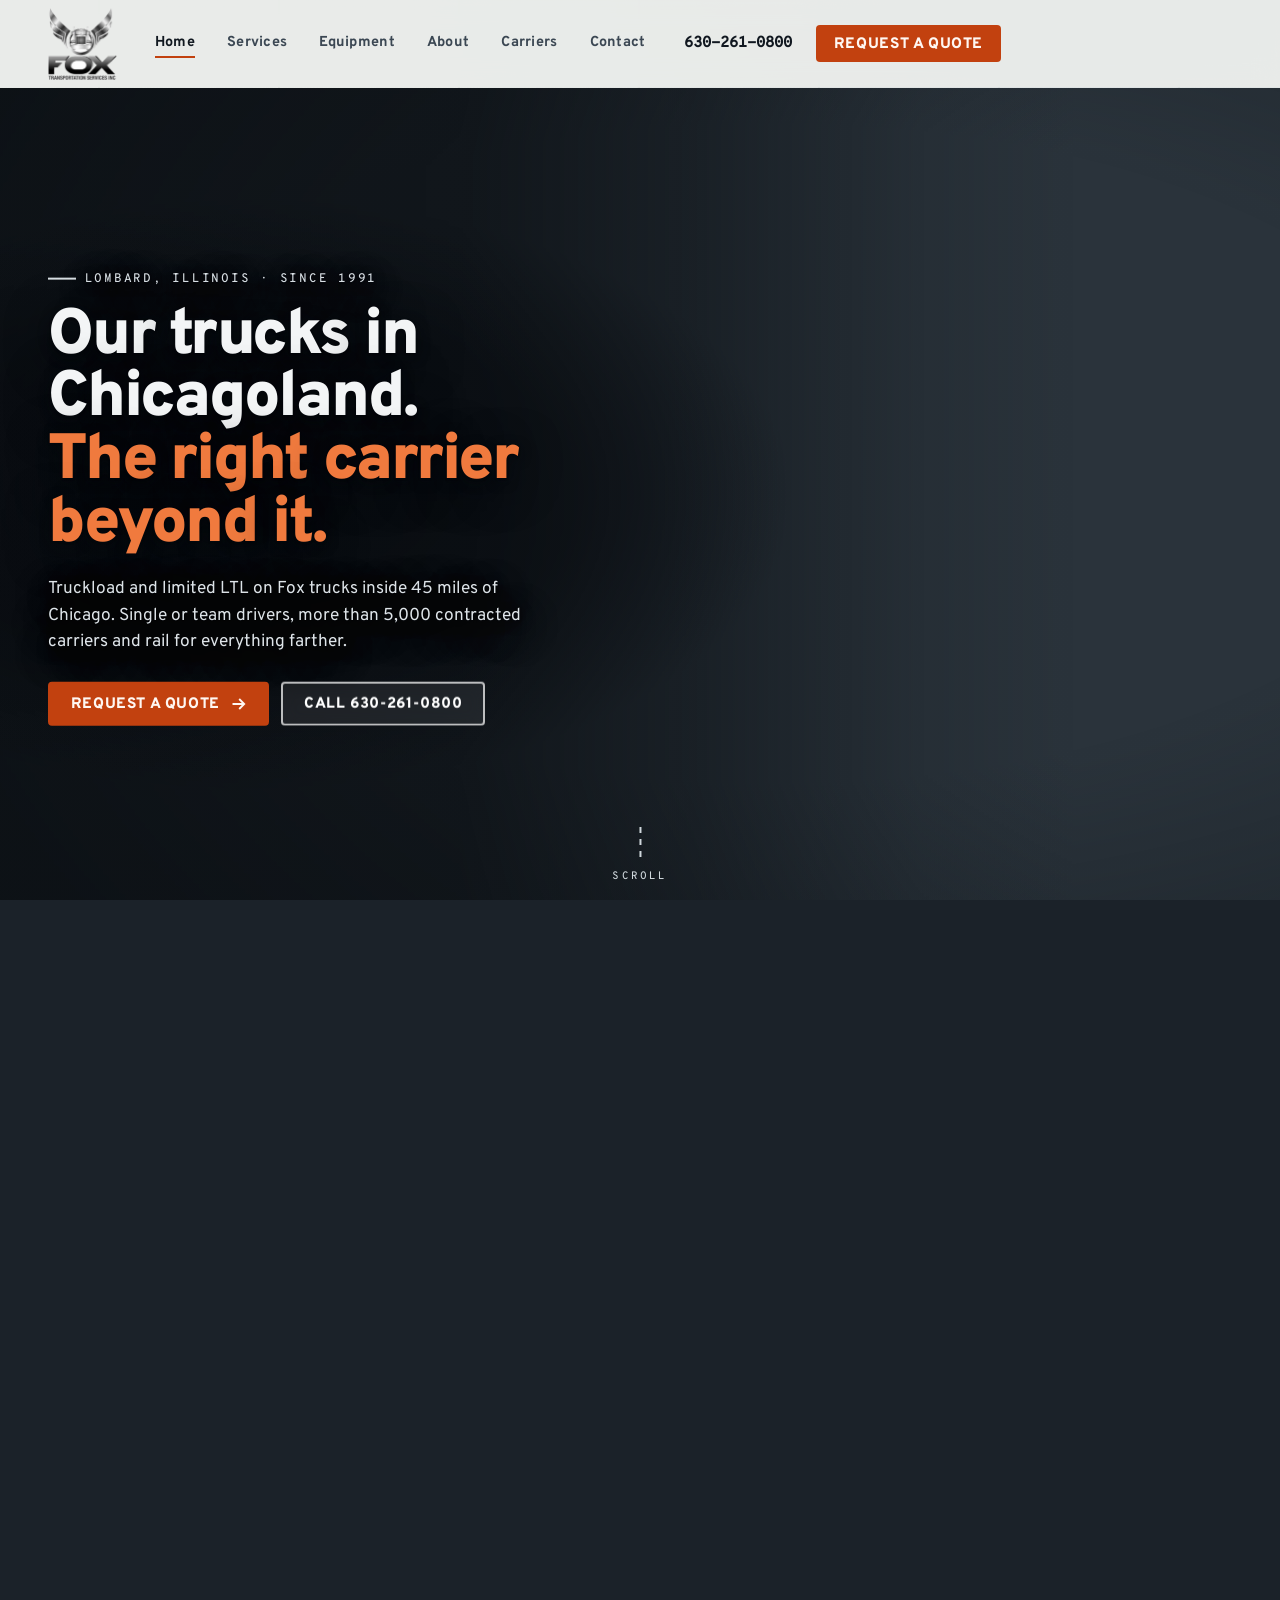
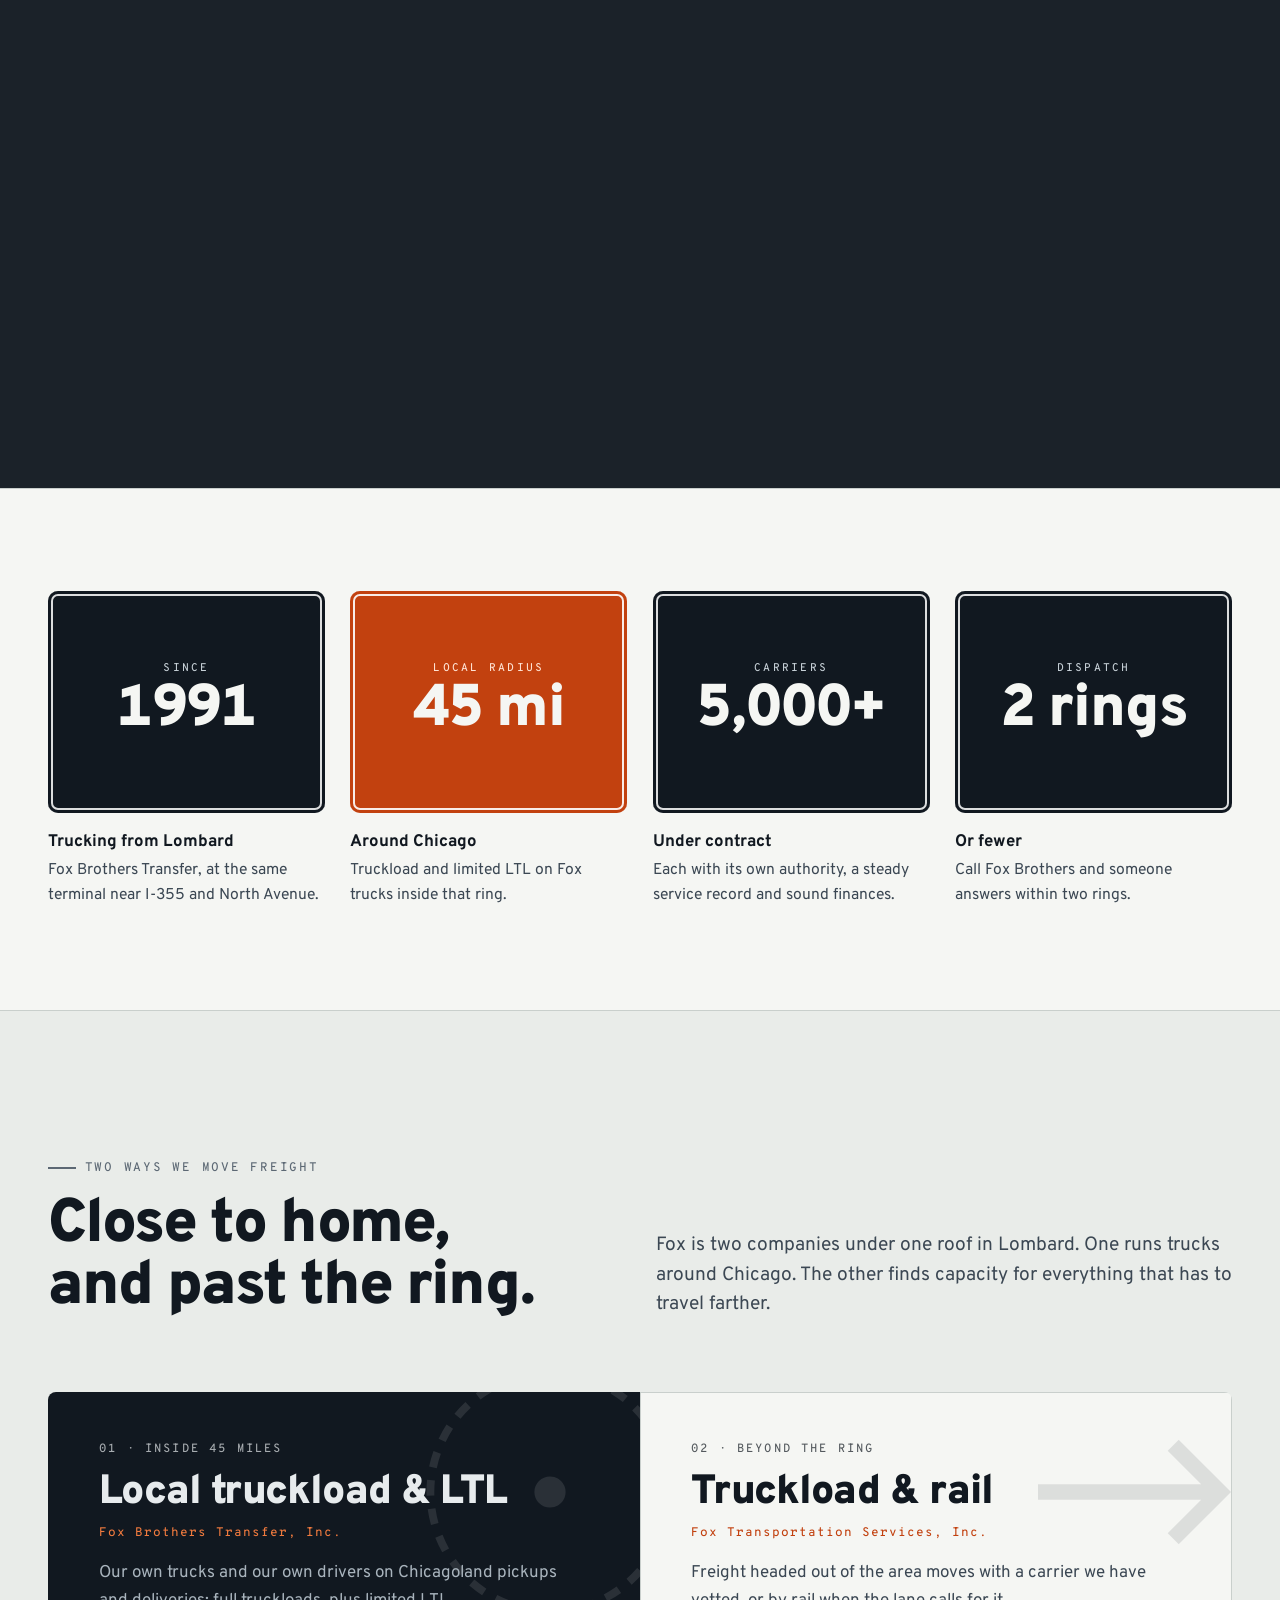
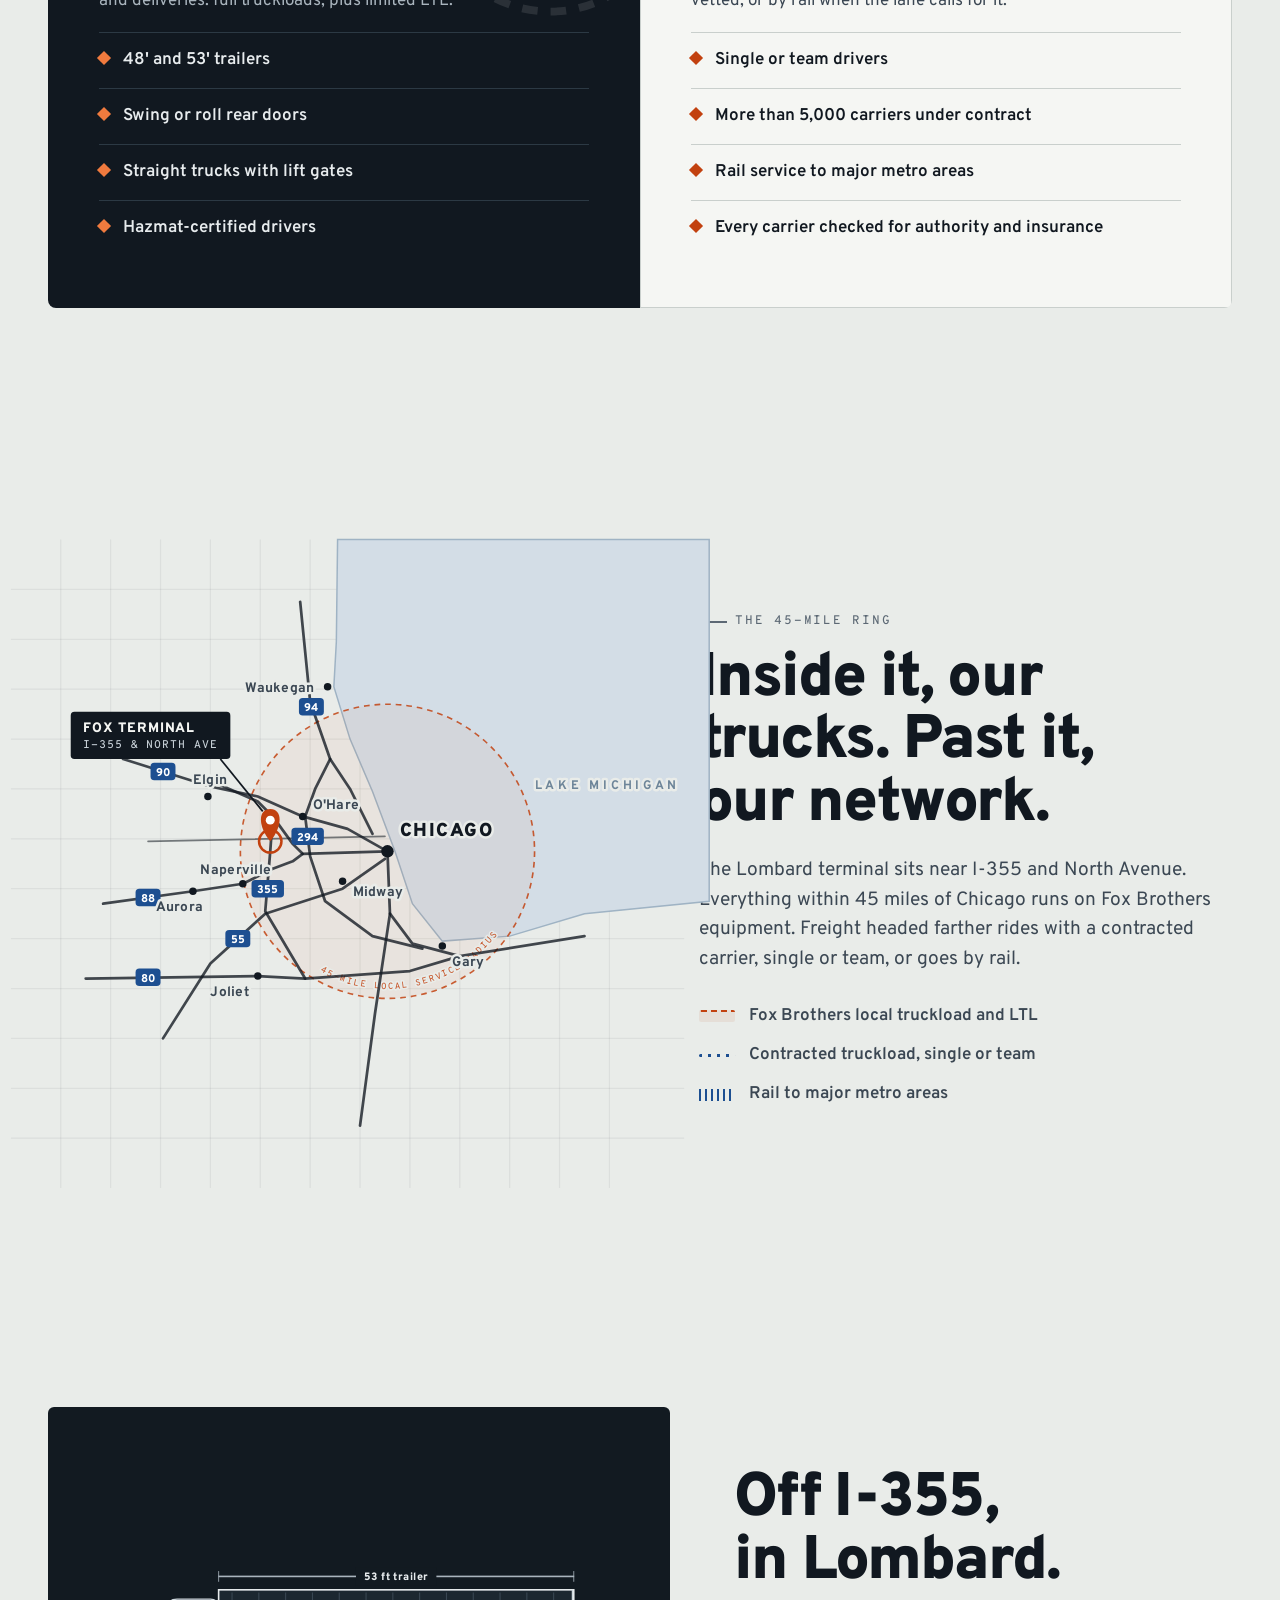
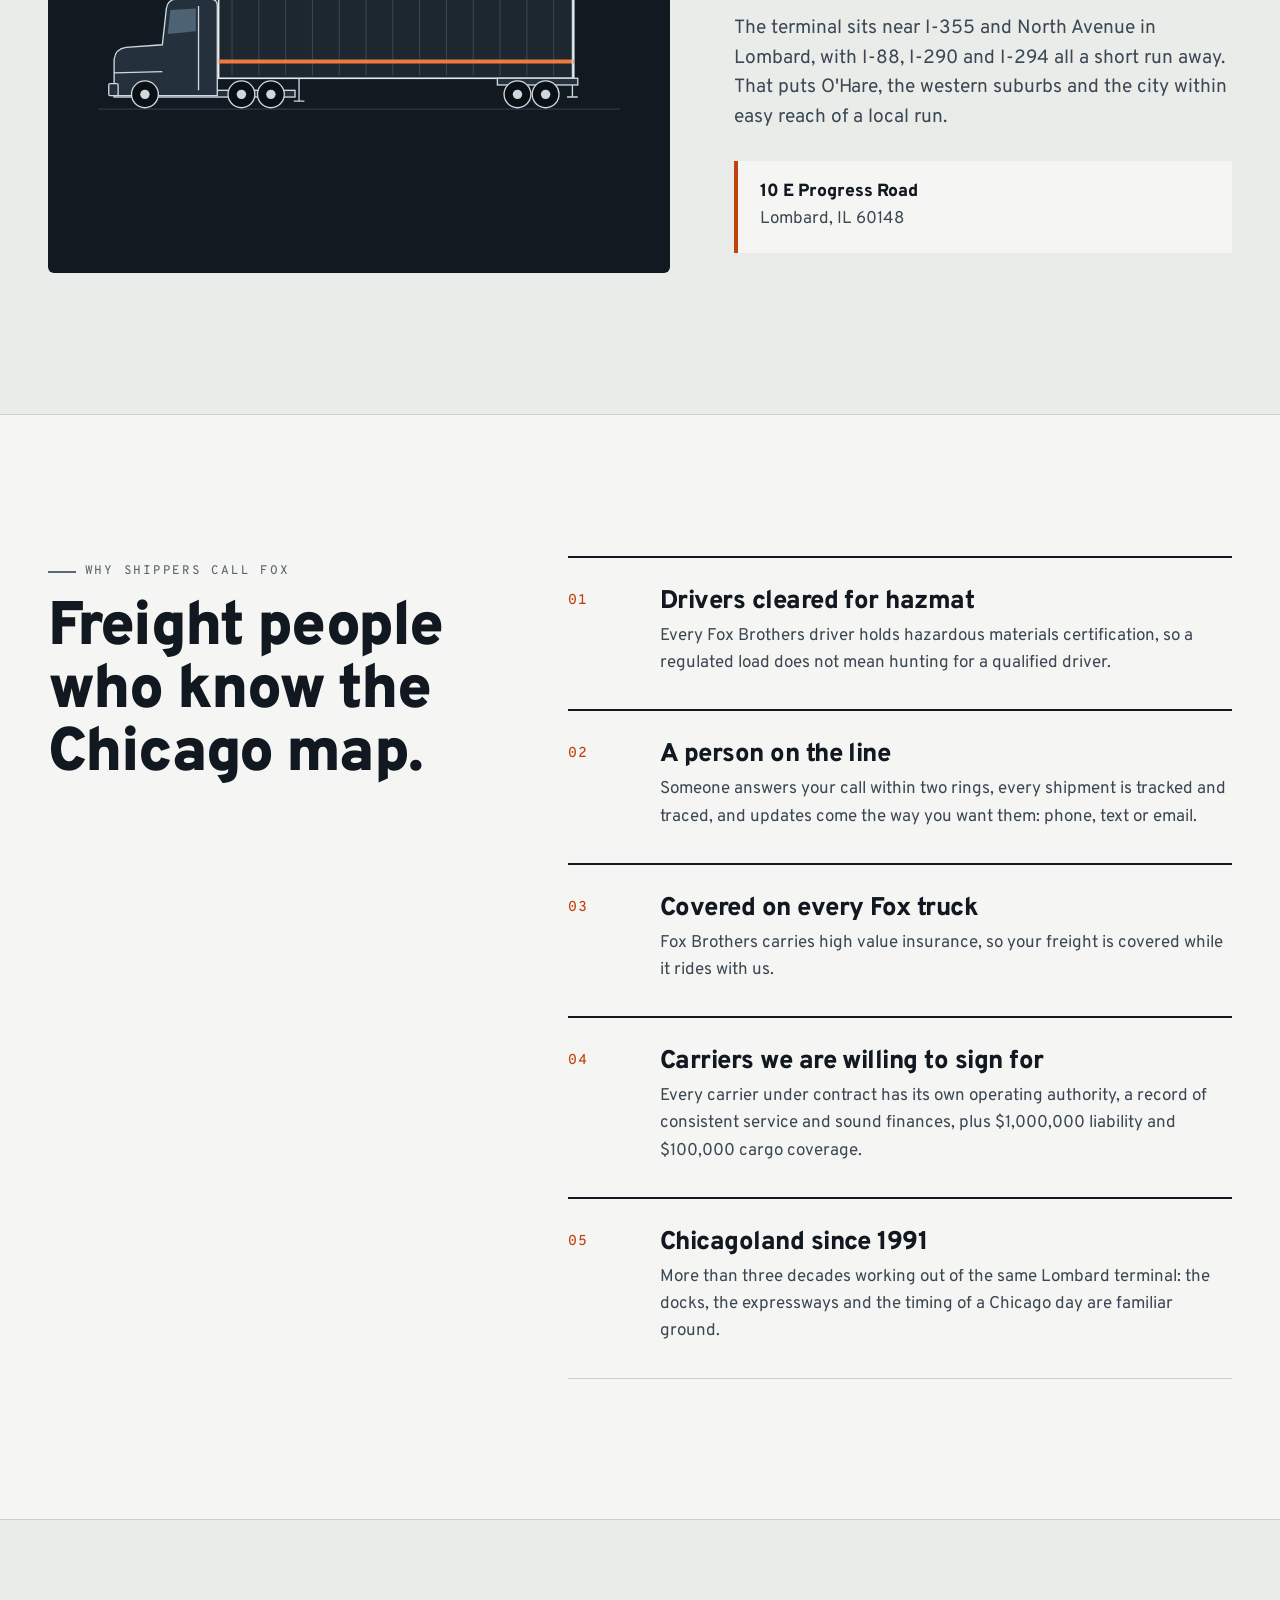
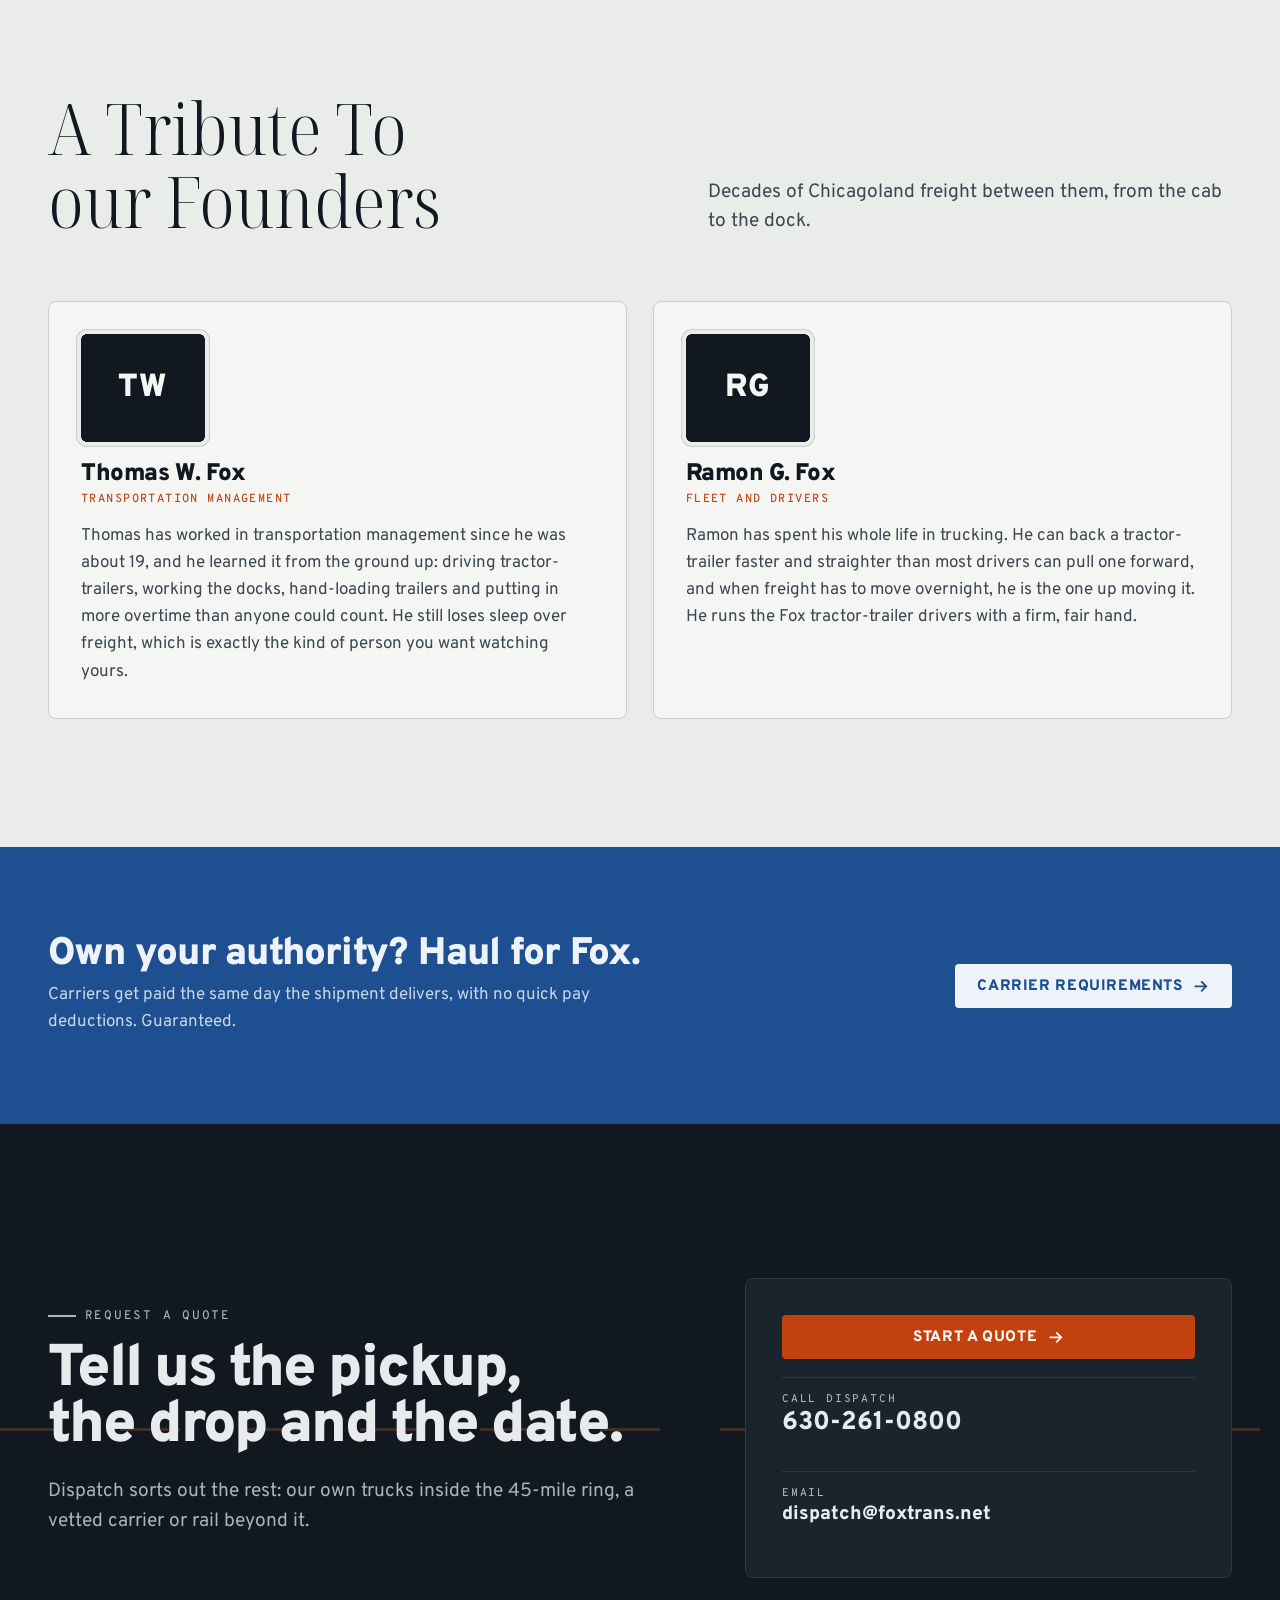
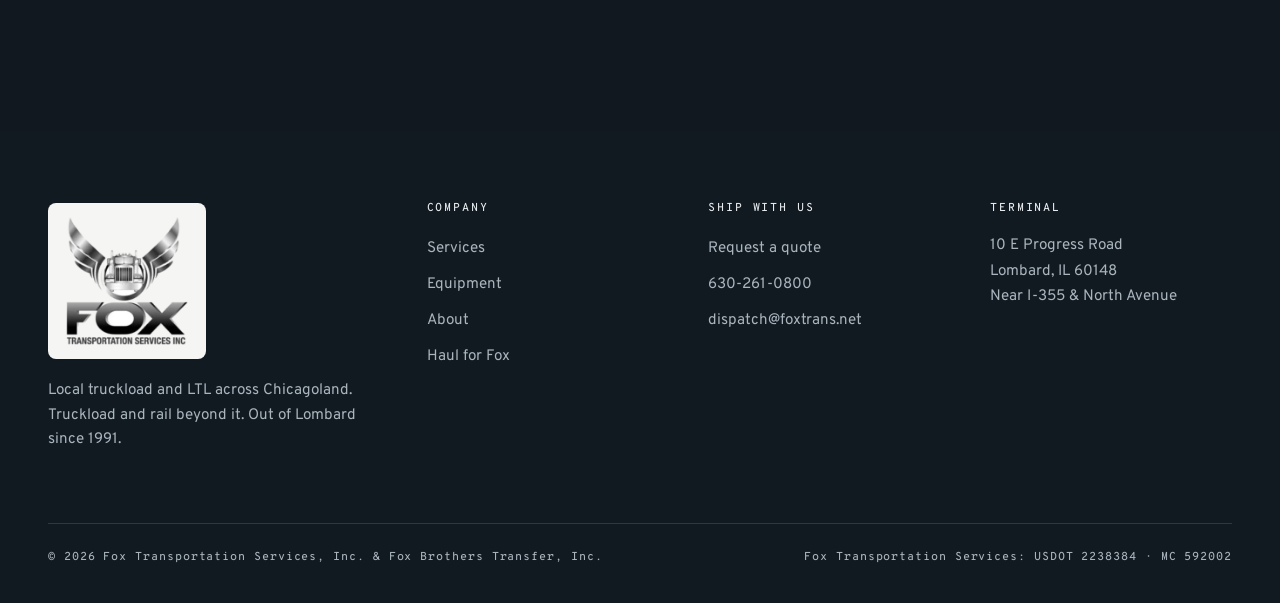
==== fox-transportation/index.html @ 080ab17d "Remove Richard Nisivaco from the site and project notes Co-Authored-By: Claude Opus 5.5 <noreply@ant" ====
<!doctype html>
<html lang="en">
<head>
<meta charset="utf-8">
<meta name="viewport" content="width=device-width, initial-scale=1">
<title>Fox Transportation | Chicagoland trucking and truckload freight, Lombard IL</title>
<meta name="description" content="Local truckload and limited LTL within 45 miles of Chicago on Fox Brothers Transfer trucks, plus truckload and rail beyond through Fox Transportation Services. Lombard, IL since 1991.">
<meta name="theme-color" content="#e9ece9">
<link rel="icon" type="image/png" sizes="32x32" href="assets/img/fox-icon-32.png">
<link rel="apple-touch-icon" href="assets/img/fox-icon-180.png">
<meta property="og:type" content="website">
<meta property="og:title" content="Fox Transportation | Chicagoland trucking and truckload freight, Lombard IL">
<meta property="og:description" content="Local truckload and limited LTL within 45 miles of Chicago on Fox Brothers Transfer trucks, plus truckload and rail beyond through Fox Transportation Services. Lombard, IL since 1991.">
<!-- DEPLOY STEP: add og:url and og:image with absolute URLs once the live domain is set -->
<link rel="preload" href="assets/fonts/overpass-latin-900-normal.woff2" as="font" type="font/woff2" crossorigin>
<link rel="preload" href="assets/fonts/overpass-latin-400-normal.woff2" as="font" type="font/woff2" crossorigin>
<link rel="stylesheet" href="assets/css/site.css">
<script>document.documentElement.classList.add('js')</script>
<script type="application/ld+json">{"@context":"https://schema.org","@type":"LocalBusiness","name":"Fox Transportation Services, Inc.","url":"https://www.foxtrans.net/","telephone":"+1-630-261-0800","email":"dispatch@foxtrans.net","address":{"@type":"PostalAddress","streetAddress":"10 East Progress Road","addressLocality":"Lombard","addressRegion":"IL","postalCode":"60148","addressCountry":"US"}}</script>
</head>
<body data-page="index.html">
<div class="env" aria-hidden="true"></div>
<a class="skip" href="#main">Skip to content</a>
<header class="nav" data-nav>
<div class="wrap nav__in">
<a class="brand" href="index.html"><img class="brand__logo" src="assets/img/fox-logo.webp" alt="Fox Transportation Services Inc, home" width="280" height="293"></a>
<button class="nav__toggle" type="button" aria-expanded="false" aria-controls="nav-panel" data-nav-toggle><span></span><span></span><span></span><b class="sr-only">Menu</b></button>
<div class="nav__panel" id="nav-panel" data-nav-panel>
<nav aria-label="Main"><ul class="nav__links"><li><a href="index.html" aria-current="page">Home</a></li><li><a href="services.html">Services</a></li><li><a href="equipment.html">Equipment</a></li><li><a href="about.html">About</a></li><li><a href="carriers.html">Carriers</a></li><li><a href="contact.html">Contact</a></li></ul></nav>
<a class="nav__phone" href="tel:+16302610800">630-261-0800</a>
<a class="btn btn--fox nav__cta" href="quote.html">Request a quote</a>
</div>
</div>
</header>
<main id="main" tabindex="-1">

<section class="scrub" data-scrub aria-labelledby="hero-h" data-video="https://d2ol7oe51mr4n9.cloudfront.net/user_3InJjoRwe0fRAqbB5OrU49Jvmiy/c659e377-fb4c-4c79-b47b-e70fa9f337ef.mp4" data-poster="https://d2ol7oe51mr4n9.cloudfront.net/user_3InJjoRwe0fRAqbB5OrU49Jvmiy/7a2bf54e-1922-472b-af1e-7cbe3453f18e.jpg" data-ending="https://d2ol7oe51mr4n9.cloudfront.net/user_3InJjoRwe0fRAqbB5OrU49Jvmiy/f12d64ea-d75b-4641-9939-48f257085b3f.jpg" data-bytes="4012826">
<div class="scrub__stage">
<div class="scrub__media" aria-hidden="true">
<div class="scrub__still" data-still></div>
<video data-video muted playsinline preload="none" tabindex="-1" aria-hidden="true" disablepictureinpicture></video>
<div class="scrub__scrim"></div>
</div>
<svg class="ring" viewBox="0 0 48 48" aria-hidden="true" data-ring-load><circle cx="24" cy="24" r="20" fill="none" stroke="currentColor" stroke-opacity=".25" stroke-width="3"/><circle cx="24" cy="24" r="20" fill="none" stroke="currentColor" stroke-width="3" stroke-dasharray="126" style="stroke-dashoffset:var(--ld,126)" transform="rotate(-90 24 24)"/></svg>
<div class="wrap scrub__bands">
<div class="band band--1" data-band data-a="0" data-b="0.3">
<p class="kicker">Lombard, Illinois · Since 1991</p>
<h1 id="hero-h" class="band__title" data-split>Our trucks in Chicagoland. <span class="fox">The right carrier beyond it.</span></h1>
<p class="band__lede band__late">Truckload and limited LTL on Fox trucks inside 45 miles of Chicago. Single or team drivers, more than 5,000 contracted carriers and rail for everything farther.</p>
<div class="band__actions band__later">
<a class="btn btn--fox" href="quote.html">Request a quote <svg class="arrow" viewBox="0 0 20 20" aria-hidden="true"><path d="M3 10h13M11 4l6 6-6 6" fill="none" stroke="currentColor" stroke-width="2.2"/></svg></a>
<a class="btn btn--glass" href="tel:+16302610800">Call 630-261-0800</a>
</div>
</div>
<div class="band band--2" data-band data-a="0.34" data-b="0.64" data-ramp="0.05">
<p class="band__tag">Dispatch</p>
<h2 class="band__title" data-split>Someone picks up by the second ring.</h2>
<p class="band__lede band__late">Every shipment is tracked and traced, and you hear how it is going the way you prefer: phone, text or email.</p>
</div>
<div class="band band--3" data-band data-a="0.68" data-b="1">
<p class="band__tag">Quotes</p>
<h2 class="band__title" data-split>Send the lane. Hear back within the hour.</h2>
<p class="band__lede band__late">Email a quote request and dispatch replies within the hour. Or call 630-261-0800.</p>
<div class="band__actions band__later"><a class="btn btn--fox" href="quote.html">Request a quote <svg class="arrow" viewBox="0 0 20 20" aria-hidden="true"><path d="M3 10h13M11 4l6 6-6 6" fill="none" stroke="currentColor" stroke-width="2.2"/></svg></a></div>
</div>
</div>
<div class="scroll-cue" aria-hidden="true" data-cue><i></i>Scroll</div>
</div>
</section>

<section class="markers" aria-label="Fox at a glance">
<div class="wrap markers__grid">
<div class="marker" data-reveal><div class="marker__plate"><small>Since</small><span class="marker__num" data-count="1991" data-plain>1991</span></div>
<p><b>Trucking from Lombard</b>Fox Brothers Transfer, at the same terminal near I-355 and North Avenue.</p></div>
<div class="marker" data-reveal style="--d:.08s"><div class="marker__plate"><small>Local radius</small><span class="marker__num"><span data-count="45">45</span> mi</span></div>
<p><b>Around Chicago</b>Truckload and limited LTL on Fox trucks inside that ring.</p></div>
<div class="marker" data-reveal style="--d:.16s"><div class="marker__plate"><small>Carriers</small><span class="marker__num"><span data-count="5000">5,000</span>+</span></div>
<p><b>Under contract</b>Each with its own authority, a steady service record and sound finances.</p></div>
<div class="marker" data-reveal style="--d:.24s"><div class="marker__plate"><small>Dispatch</small><span class="marker__num"><span data-count="2">2</span> rings</span></div>
<p><b>Or fewer</b>Call Fox Brothers and someone answers within two rings.</p></div>
</div>
</section>

<section class="split" aria-labelledby="split-h">
<div class="wrap">
<div class="split__head">
<div><p class="kicker" data-reveal>Two ways we move freight</p><h2 id="split-h" class="h-lg" data-reveal-lines><span class="split-line"><span>Close to home,</span></span><span class="split-line"><span style="--d:.08s">and past the ring.</span></span></h2></div>
<p class="lede" data-reveal style="--d:.15s">Fox is two companies under one roof in Lombard. One runs trucks around Chicago. The other finds capacity for everything that has to travel farther.</p>
</div>
<div class="split__cols">
<article class="lane lane--local on-dark" data-reveal="left">
<svg class="lane__art" viewBox="0 0 100 100" aria-hidden="true"><circle cx="50" cy="50" r="46" fill="none" stroke="#fff" stroke-width="3" stroke-dasharray="6 5"/><circle cx="50" cy="50" r="6" fill="#fff"/></svg>
<span class="lane__idx">01 · Inside 45 miles</span>
<h3>Local truckload &amp; LTL</h3>
<span class="lane__co">Fox Brothers Transfer, Inc.</span>
<p>Our own trucks and our own drivers on Chicagoland pickups and deliveries: full truckloads, plus limited LTL.</p>
<ul><li>48' and 53' trailers</li><li>Swing or roll rear doors</li><li>Straight trucks with lift gates</li><li>Hazmat-certified drivers</li></ul>
</article>
<article class="lane lane--wide" data-reveal style="--d:.12s">
<svg class="lane__art" viewBox="0 0 100 100" aria-hidden="true"><path d="M10 50h70M62 32l18 18-18 18" fill="none" stroke="#111820" stroke-width="6"/></svg>
<span class="lane__idx">02 · Beyond the ring</span>
<h3>Truckload &amp; rail</h3>
<span class="lane__co">Fox Transportation Services, Inc.</span>
<p>Freight headed out of the area moves with a carrier we have vetted, or by rail when the lane calls for it.</p>
<ul><li>Single or team drivers</li><li>More than 5,000 carriers under contract</li><li>Rail service to major metro areas</li><li>Every carrier checked for authority and insurance</li></ul>
</article>
</div>
</div>
</section>

<section class="ringmap" aria-labelledby="ring-h">
<div class="wrap ringmap__grid">
<div data-reveal="scale"><div class="map" data-map>
<svg viewBox="170 30 470 450" role="img" aria-labelledby="rm-t">
<title id="rm-t">Map of the Chicago area showing the Fox terminal in Lombard and the 45-mile local service ring around Chicago</title>
<defs><mask id="rm-m0" maskUnits="userSpaceOnUse" x="100" y="0" width="640" height="520"><path class="out-draw" pathLength="1" d="M286 282 L214 292 L172 296" fill="none" stroke="#fff" stroke-width="12"/></mask><mask id="rm-m1" maskUnits="userSpaceOnUse" x="100" y="0" width="640" height="520"><path class="out-draw" pathLength="1" d="M380 130 L372 50 L370 20" fill="none" stroke="#fff" stroke-width="12"/></mask><mask id="rm-m2" maskUnits="userSpaceOnUse" x="100" y="0" width="640" height="520"><path class="out-draw" pathLength="1" d="M500 334 L600 318 L660 306" fill="none" stroke="#fff" stroke-width="12"/></mask><mask id="rm-m3" maskUnits="userSpaceOnUse" x="100" y="0" width="640" height="520"><path class="out-draw" pathLength="1" d="M300 340 L262 400 L232 452" fill="none" stroke="#fff" stroke-width="12"/></mask><mask id="rm-mr" maskUnits="userSpaceOnUse" x="100" y="0" width="640" height="520"><path class="out-draw" pathLength="1" d="M406 280 L380 300 L330 330 L284 372 L236 430 L214 470" fill="none" stroke="#fff" stroke-width="14"/></mask><clipPath id="rm-clip"><rect x="140" y="0" width="560" height="520"/></clipPath></defs>
<g aria-hidden="true">
<line class="grid-line" x1="180" y1="0" x2="180" y2="520"/><line class="grid-line" x1="220" y1="0" x2="220" y2="520"/><line class="grid-line" x1="260" y1="0" x2="260" y2="520"/><line class="grid-line" x1="300" y1="0" x2="300" y2="520"/><line class="grid-line" x1="340" y1="0" x2="340" y2="520"/><line class="grid-line" x1="380" y1="0" x2="380" y2="520"/><line class="grid-line" x1="420" y1="0" x2="420" y2="520"/><line class="grid-line" x1="460" y1="0" x2="460" y2="520"/><line class="grid-line" x1="500" y1="0" x2="500" y2="520"/><line class="grid-line" x1="540" y1="0" x2="540" y2="520"/><line class="grid-line" x1="580" y1="0" x2="580" y2="520"/><line class="grid-line" x1="620" y1="0" x2="620" y2="520"/><line class="grid-line" x1="140" y1="40" x2="680" y2="40"/><line class="grid-line" x1="140" y1="80" x2="680" y2="80"/><line class="grid-line" x1="140" y1="120" x2="680" y2="120"/><line class="grid-line" x1="140" y1="160" x2="680" y2="160"/><line class="grid-line" x1="140" y1="200" x2="680" y2="200"/><line class="grid-line" x1="140" y1="240" x2="680" y2="240"/><line class="grid-line" x1="140" y1="280" x2="680" y2="280"/><line class="grid-line" x1="140" y1="320" x2="680" y2="320"/><line class="grid-line" x1="140" y1="360" x2="680" y2="360"/><line class="grid-line" x1="140" y1="400" x2="680" y2="400"/><line class="grid-line" x1="140" y1="440" x2="680" y2="440"/><line class="grid-line" x1="140" y1="480" x2="680" y2="480"/>
<path class="lake" d="M402 0 L401 82 L399 118 L412 160 L430 202 L448 250 L462 292 L486 322 L540 318 L600 300 L700 290 L700 0 Z"/><path class="lake-edge" d="M402 0 L401 82 L399 118 L412 160 L430 202 L448 250 L462 292 L486 322 L540 318 L600 300 L700 290 L700 0 Z"/>
<text class="city" x="560" y="200" style="fill:#6d8599;letter-spacing:.3em;font-size:10px">LAKE MICHIGAN</text>
<g class="ring-g" data-ring><circle class="ring" cx="442" cy="250" r="180"/>
<text class="ring-label"><textPath href="#rm-arc" startOffset="22%">45-mile local service radius</textPath></text></g>
<path id="rm-arc" d="M309 353 A168 168 0 0 0 575 353" fill="none"/>
<path class="road road--minor" pathLength="1" d="M250 242 L440 238"/>
<path class="road" pathLength="1" d="M442 250 L374 252 L366 244 L350 222 L338 210 L306 196"/>
<path class="road" pathLength="1" d="M374 252 L366 258 L350 264 L326 276 L286 282 L214 292"/>
<path class="road" pathLength="1" d="M350 222 L348 250 L344 298 L376 352"/>
<path class="road" pathLength="1" d="M396 176 L384 200 L376 222 L380 254 L392 290 L430 318 L470 328"/>
<path class="road" pathLength="1" d="M442 250 L410 232 L374 222 L338 206 L300 198 L230 176"/>
<path class="road" pathLength="1" d="M430 236 L412 200 L396 176 L380 130 L372 50"/>
<path class="road" pathLength="1" d="M442 250 L444 300 L462 324 L500 334"/>
<path class="road" pathLength="1" d="M440 256 L406 280 L344 300 L300 340 L262 400"/>
<path class="road" pathLength="1" d="M444 300 L432 380 L420 470"/>
<path class="road" pathLength="1" d="M200 352 L338 350 L376 352 L460 346 L500 334 L600 318"/>
<g class="shield" transform="translate(322 320)"><rect x="-10.0" y="-7" width="20" height="14" rx="3"/><text y="3.5">55</text></g><g class="shield" transform="translate(250 287)"><rect x="-10.0" y="-7" width="20" height="14" rx="3"/><text y="3.5">88</text></g><g class="shield" transform="translate(346 280)"><rect x="-13.0" y="-7" width="26" height="14" rx="3"/><text y="3.5">355</text></g><g class="shield" transform="translate(381 134)"><rect x="-10.0" y="-7" width="20" height="14" rx="3"/><text y="3.5">94</text></g><g class="shield" transform="translate(250 351)"><rect x="-10.0" y="-7" width="20" height="14" rx="3"/><text y="3.5">80</text></g><g class="shield" transform="translate(378 238)"><rect x="-13.0" y="-7" width="26" height="14" rx="3"/><text y="3.5">294</text></g><g class="shield" transform="translate(262 186)"><rect x="-10.0" y="-7" width="20" height="14" rx="3"/><text y="3.5">90</text></g>
<circle class="dot" cx="442" cy="250" r="5"/><text class="city city--big" x="452" y="238">CHICAGO</text><circle class="dot" cx="374" cy="222" r="3"/><text class="city" x="382" y="216">O'Hare</text><circle class="dot" cx="406" cy="274" r="3"/><text class="city" x="414" y="286">Midway</text><circle class="dot" cx="338" cy="350" r="3"/><text class="city" x="300" y="366">Joliet</text><circle class="dot" cx="286" cy="282" r="3"/><text class="city" x="256" y="298">Aurora</text><circle class="dot" cx="298" cy="206" r="3"/><text class="city" x="286" y="196">Elgin</text><circle class="dot" cx="394" cy="118" r="3"/><text class="city" x="328" y="122">Waukegan</text><circle class="dot" cx="486" cy="326" r="3"/><text class="city" x="494" y="342">Gary</text><circle class="dot" cx="326" cy="276" r="3"/><text class="city" x="292" y="268">Naperville</text>
<g data-outs><path class="out" d="M286 282 L214 292 L172 296" mask="url(#rm-m0)"/><circle class="out-head" data-end cx="172" cy="296" r="5"/><path class="out" d="M380 130 L372 50 L370 20" mask="url(#rm-m1)"/><circle class="out-head" data-end cx="370" cy="20" r="5"/><path class="out" d="M500 334 L600 318 L660 306" mask="url(#rm-m2)"/><circle class="out-head" data-end cx="660" cy="306" r="5"/><path class="out" d="M300 340 L262 400 L232 452" mask="url(#rm-m3)"/><circle class="out-head" data-end cx="232" cy="452" r="5"/><path class="rail" d="M406 280 L380 300 L330 330 L284 372 L236 430 L214 470" mask="url(#rm-mr)"/><text class="out-label" x="226" y="416" transform="rotate(-52 226 416)">Rail · major metros</text><text class="out-label" x="176" y="314">Truckload</text><text class="out-label" x="176" y="327">single or team</text></g>
<g class="pin" data-pin transform="translate(348 242)">
<circle class="pin-pulse" r="9"/>
<path class="pin-head" d="M0 0 C-10 -12 -10 -26 0 -26 C10 -26 10 -12 0 0Z"/><circle r="3.6" cy="-17" fill="#fff"/>
<line class="pin-lead" x1="-40" y1="-66" x2="-6" y2="-24"/><g class="pin-label" transform="translate(-160 -104)"><rect width="128" height="38" rx="3"/>
<text x="10" y="16">FOX TERMINAL</text><text class="sub" x="10" y="29">I-355 &amp; NORTH AVE</text></g>
</g>
</g>
</svg>
</div></div>
<div>
<p class="kicker" data-reveal>The 45-mile ring</p>
<h2 id="ring-h" class="h-lg" data-reveal>Inside it, our trucks. Past it, our network.</h2>
<p class="lede" data-reveal style="--d:.15s;margin-top:1.2rem">The Lombard terminal sits near I-355 and North Avenue. Everything within 45 miles of Chicago runs on Fox Brothers equipment. Freight headed farther rides with a contracted carrier, single or team, or goes by rail.</p>
<ul class="legend" data-reveal style="--d:.25s">
<li><i class="legend__ring"></i>Fox Brothers local truckload and LTL</li>
<li><i class="legend__route"></i>Contracted truckload, single or team</li>
<li><i class="legend__rail"></i>Rail to major metro areas</li>
</ul>
</div>
</div>
</section>


<section class="terminal" aria-labelledby="term-h">
<div class="wrap terminal__grid">
<div data-reveal="scale"><figure class="photo" data-photo="https://fox-transportation.floot.app/_cdn/static/eaaa88b3-57d3-4c0c-8811-96cab24a5355-fox-brothers-fleet.jpg" data-alt="Fox Brothers Transfer tractors lined up at the Lombard terminal" style="--pos:58% 45%">
<div class="photo__fallback" aria-hidden="true"><svg class="truck " viewBox="0 0 780 240" aria-hidden="true" data-truck>
<defs><pattern id="ph1-ribs" x="180" y="0" width="40" height="10" patternUnits="userSpaceOnUse"><line x1="20" y1="0" x2="20" y2="10" class="rib"/></pattern></defs>
<line class="ground" x1="0" y1="224" x2="780" y2="224"/>
<g class="fade" data-unit="tractor">
<rect class="body" x="24" y="196" width="270" height="10"/>
<g transform="translate(0 0)">
<path class="body" d="M24 204 L24 150 Q26 134 42 132 L96 128 L102 74 Q104 60 118 60 L168 60 Q178 60 178 70 L178 204 Z"/>
<path class="glass" d="M108 76 L146 74 L146 108 L104 112 Z"/>
<path class="detail" d="M150 70 L150 196 M24 170 L96 168"/>
<rect class="body" x="16" y="186" width="14" height="18" rx="2"/>
</g>
<rect class="box" data-box x="180" y="46" height="132" style="width:530px"/>
<rect data-box x="184" y="50" height="124" fill="url(#ph1-ribs)" style="width:522px" class="box-ribs"/>
<rect class="accent-stripe" data-box x="180" y="150" height="6" style="width:530px"/>
<path class="detail" d="M300 178 L300 212 M292 212 L308 212"/>
<circle class="tire" cx="70" cy="202" r="20"/><circle class="hub" cx="70" cy="202" r="7.0"/><circle class="tire" cx="214" cy="202" r="20"/><circle class="hub" cx="214" cy="202" r="7.0"/><circle class="tire" cx="258" cy="202" r="20"/><circle class="hub" cx="258" cy="202" r="7.0"/>
<g class="move" data-move style="transform:translateX(0px)">
<rect class="body" x="596" y="178" width="120" height="10"/>
<circle class="tire" cx="626" cy="202" r="20"/><circle class="hub" cx="626" cy="202" r="7.0"/><circle class="tire" cx="668" cy="202" r="20"/><circle class="hub" cx="668" cy="202" r="7.0"/>
<path class="detail" d="M708 46 L708 178 M700 206 L716 206 M708 188 L708 206"/>
</g>
<g class="dim-g">
<line class="dim" x1="180" y1="18" x2="180" y2="34"/>
<rect class="dim-line" data-box x="180" y="25.4" height="1.2" style="width:530px" fill="currentColor"/>
<line class="dim move" data-move style="transform:translateX(0px)" x1="710" y1="18" x2="710" y2="34"/>
<g class="move" data-half style="transform:translateX(0.0px)"><rect x="385" y="12" width="120" height="28" fill="#121a21"/>
<text class="dim-label" x="445" y="31" text-anchor="middle" data-len>53 ft trailer</text></g>
</g>
</g>
</svg></div>
</figure></div>
<div>
<p class="kicker" data-reveal>Home base</p>
<h2 id="term-h" class="h-lg" data-reveal-lines><span class="split-line"><span>Off I-355,</span></span><span class="split-line"><span style="--d:.08s">in Lombard.</span></span></h2>
<p class="lede" data-reveal style="--d:.15s;margin-top:1.2rem">The terminal sits near I-355 and North Avenue in Lombard, with I-88, I-290 and I-294 all a short run away. That puts O'Hare, the western suburbs and the city within easy reach of a local run.</p>
<div class="terminal__addr" data-reveal style="--d:.25s"><b>10 E Progress Road</b><span>Lombard, IL 60148</span></div>
</div>
</div>
</section>

<section class="reasons" aria-labelledby="why-h">
<div class="wrap reasons__grid">
<div class="reasons__sticky">
<p class="kicker" data-reveal>Why shippers call Fox</p>
<h2 id="why-h" class="h-lg" data-reveal-lines><span class="split-line"><span>Freight people</span></span><span class="split-line"><span style="--d:.08s">who know the</span></span><span class="split-line"><span style="--d:.16s">Chicago map.</span></span></h2>
</div>
<ol>
<li class="reason" data-reveal><div><h3>Drivers cleared for hazmat</h3><p>Every Fox Brothers driver holds hazardous materials certification, so a regulated load does not mean hunting for a qualified driver.</p></div></li>
<li class="reason" data-reveal><div><h3>A person on the line</h3><p>Someone answers your call within two rings, every shipment is tracked and traced, and updates come the way you want them: phone, text or email.</p></div></li>
<li class="reason" data-reveal><div><h3>Covered on every Fox truck</h3><p>Fox Brothers carries high value insurance, so your freight is covered while it rides with us.</p></div></li>
<li class="reason" data-reveal><div><h3>Carriers we are willing to sign for</h3><p>Every carrier under contract has its own operating authority, a record of consistent service and sound finances, plus $1,000,000 liability and $100,000 cargo coverage.</p></div></li>
<li class="reason" data-reveal><div><h3>Chicagoland since 1991</h3><p>More than three decades working out of the same Lombard terminal: the docks, the expressways and the timing of a Chicago day are familiar ground.</p></div></li>
</ol>
</div>
</section>

<section class="team" aria-labelledby="team-h">
<div class="wrap">
<div class="team__head"><div><p class="kicker" data-reveal>Who runs Fox</p><h2 id="team-h" class="h-lg h-founders" data-reveal>A Tribute To our Founders</h2></div>
<p class="lede" data-reveal style="--d:.15s">Decades of Chicagoland freight between them, from the cab to the dock.</p></div>
<div class="team__grid"><article class="person" data-reveal style="--d:0.0s">
<div class="person__photo"><img src="https://d2ol7oe51mr4n9.cloudfront.net/user_3InJjoRwe0fRAqbB5OrU49Jvmiy/3b7be492-89e2-4a21-8581-4a2c9b8ad8d8.png" alt="Portrait of Thomas W. Fox" width="150" height="130" loading="lazy" decoding="async"></div>
<div class="person__body"><h3>Thomas W. Fox</h3><span class="person__role">Transportation management</span><p>Thomas has worked in transportation management since he was about 19, and he learned it from the ground up: driving tractor-trailers, working the docks, hand-loading trailers and putting in more overtime than anyone could count. He still loses sleep over freight, which is exactly the kind of person you want watching yours.</p></div>
</article><article class="person" data-reveal style="--d:0.1s">
<div class="person__photo"><img src="https://d2ol7oe51mr4n9.cloudfront.net/user_3InJjoRwe0fRAqbB5OrU49Jvmiy/91c44d27-a000-4b6e-a9d5-c44dd5dee256.png" alt="Portrait of Ramon G. Fox" width="150" height="130" loading="lazy" decoding="async"></div>
<div class="person__body"><h3>Ramon G. Fox</h3><span class="person__role">Fleet and drivers</span><p>Ramon has spent his whole life in trucking. He can back a tractor-trailer faster and straighter than most drivers can pull one forward, and when freight has to move overnight, he is the one up moving it. He runs the Fox tractor-trailer drivers with a firm, fair hand.</p></div>
</article></div>
</div>
</section>

<section class="haul" aria-labelledby="haul-h">
<div class="wrap haul__in">
<div><h2 id="haul-h">Own your authority? Haul for Fox.</h2><p>Carriers get paid the same day the shipment delivers, with no quick pay deductions. Guaranteed.</p></div>
<a class="btn" href="carriers.html">Carrier requirements <svg class="arrow" viewBox="0 0 20 20" aria-hidden="true"><path d="M3 10h13M11 4l6 6-6 6" fill="none" stroke="currentColor" stroke-width="2.2"/></svg></a>
</div>
</section>

<section class="cta on-dark" aria-labelledby="cta-h">
<div class="cta__road" aria-hidden="true"></div>
<div class="wrap cta__grid">
<div>
<p class="kicker" data-reveal>Request a quote</p>
<h2 id="cta-h" data-reveal-lines><span class="split-line"><span>Tell us the pickup,</span></span><span class="split-line"><span style="--d:.08s">the drop and the date.</span></span></h2>
<p class="lede" data-reveal style="--d:.2s;margin-top:1.4rem">Dispatch sorts out the rest: our own trucks inside the 45-mile ring, a vetted carrier or rail beyond it.</p>
</div>
<div class="cta__card" data-reveal="scale" style="--d:.15s">
<a class="btn btn--fox" href="quote.html">Start a quote <svg class="arrow" viewBox="0 0 20 20" aria-hidden="true"><path d="M3 10h13M11 4l6 6-6 6" fill="none" stroke="currentColor" stroke-width="2.2"/></svg></a>
<a class="cta__phone" href="tel:+16302610800"><small>Call dispatch</small><b>630-261-0800</b></a>
<a class="cta__phone" href="mailto:dispatch@foxtrans.net"><small>Email</small><b style="font-size:1.2rem">dispatch@foxtrans.net</b></a>
</div>
</div>
</section>
</main>
<footer class="foot on-dark">
<div class="wrap">
<div class="foot__grid">
<div>
<a class="brand" href="index.html"><img class="brand__logo" src="assets/img/fox-logo.webp" alt="Fox Transportation Services Inc, home" width="280" height="293"></a>
<p style="margin-top:20px;max-width:34ch">Local truckload and LTL across Chicagoland. Truckload and rail beyond it. Out of Lombard since 1991.</p>
</div>
<div><h2>Company</h2><ul>
<li><a href="services.html">Services</a></li><li><a href="equipment.html">Equipment</a></li>
<li><a href="about.html">About</a></li><li><a href="carriers.html">Haul for Fox</a></li></ul></div>
<div><h2>Ship with us</h2><ul>
<li><a href="quote.html">Request a quote</a></li><li><a href="tel:+16302610800">630-261-0800</a></li>
<li><a href="mailto:dispatch@foxtrans.net">dispatch@foxtrans.net</a></li></ul></div>
<div><h2>Terminal</h2><address>10 E Progress Road<br>Lombard, IL 60148<br>Near I-355 &amp; North Avenue</address></div>
</div>
<div class="foot__legal">
<span>© <span data-year>2026</span> Fox Transportation Services, Inc. &amp; Fox Brothers Transfer, Inc.</span>
<span>Fox Transportation Services: USDOT 2238384 · MC 592002</span>
</div>
</div>
</footer>
<script src="assets/js/site.js" defer></script>
</body>
</html>
---- fox-transportation/assets/css/site.css ----
/* Fox Transportation · site styles
   Palette pulled from the road: poured concrete, asphalt, interstate blue,
   and one dose of fox orange for the things a shipper should press. */

@import url("https://fonts.googleapis.com/css2?family=Noto+Serif+Display:wdth,wght@82,300&display=swap");

@font-face { font-family: "Overpass"; src: url("../fonts/overpass-latin-400-normal.woff2") format("woff2"); font-weight: 400; font-display: swap; }
@font-face { font-family: "Overpass"; src: url("../fonts/overpass-latin-600-normal.woff2") format("woff2"); font-weight: 600; font-display: swap; }
@font-face { font-family: "Overpass"; src: url("../fonts/overpass-latin-700-normal.woff2") format("woff2"); font-weight: 700; font-display: swap; }
@font-face { font-family: "Overpass"; src: url("../fonts/overpass-latin-800-normal.woff2") format("woff2"); font-weight: 800; font-display: swap; }
@font-face { font-family: "Overpass"; src: url("../fonts/overpass-latin-900-normal.woff2") format("woff2"); font-weight: 900; font-display: swap; }
@font-face { font-family: "Overpass Mono"; src: url("../fonts/overpass-mono-latin-500-normal.woff2") format("woff2"); font-weight: 500; font-display: swap; }

:root {
  --canvas: #e9ece9;
  --paper: #f5f6f3;
  --ink: #111820;
  --ink-2: #3b4753;
  --ink-3: #5c6874;
  --line: #c9cfcc;
  --line-strong: #7d8891;
  --asphalt: #121a21;
  --asphalt-2: #1a242d;
  --on-dark: #e7ebed;
  --on-dark-2: #a9b4bd;
  --on-dark-line: #2c3944;
  --fox: #c2410f;
  --fox-bright: #f07a3e;
  --fox-ink: #fff7f2;
  --shield: #1d4f91;

  --f-display: "Overpass", "Arial Narrow", system-ui, sans-serif;
  --f-body: "Overpass", system-ui, sans-serif;
  --f-mono: "Overpass Mono", ui-monospace, "SFMono-Regular", Menlo, monospace;

  --gutter: clamp(16px, 4vw, 48px);
  --wrap: 1240px;
  --radius: 4px;
  --ease: cubic-bezier(.2, .7, .1, 1);
  --ease-io: cubic-bezier(.65, 0, .35, 1);
  --nav-h: 88px;
}

*, *::before, *::after { box-sizing: border-box; }
html { -webkit-text-size-adjust: 100%; scroll-padding-top: calc(var(--nav-h) + 16px); }
@media (prefers-reduced-motion: no-preference) { html { scroll-behavior: smooth; } }
body {
  margin: 0;
  background: var(--canvas);
  color: var(--ink);
  font: 400 1.0625rem/1.6 var(--f-body);
  text-rendering: optimizeLegibility;
  -webkit-font-smoothing: antialiased;
  overflow-x: clip;
}
img, svg { display: block; max-width: 100%; }
a { color: inherit; }
p { margin: 0 0 1em; }
h1, h2, h3, h4 { text-wrap: balance; font-family: var(--f-display); line-height: 1.02; margin: 0; letter-spacing: -0.02em; }
button, input, select, textarea { font: inherit; color: inherit; }
::selection { background: var(--fox); color: var(--fox-ink); }

/* The environment layer: faint lane striping drifting behind everything. */
.env {
  position: fixed; inset: 0; z-index: -1; pointer-events: none;
  background:
    radial-gradient(1200px 700px at 85% -10%, rgba(29, 79, 145, .07), transparent 60%),
    radial-gradient(900px 600px at -10% 110%, rgba(194, 65, 15, .05), transparent 60%);
}
.env::before {
  content: ""; position: absolute; inset: -50% -10%;
  background-image: repeating-linear-gradient(90deg, transparent 0 46px, rgba(17, 24, 32, .035) 46px 48px, transparent 48px 180px);
  mask-image: repeating-linear-gradient(0deg, #000 0 60px, transparent 60px 110px);
  -webkit-mask-image: repeating-linear-gradient(0deg, #000 0 60px, transparent 60px 110px);
  animation: lanes 90s linear infinite;
}
.env::after {
  content: ""; position: absolute; inset: 0; opacity: .35;
  background-image: url("data:image/svg+xml,%3Csvg xmlns='http://www.w3.org/2000/svg' width='160' height='160'%3E%3Cfilter id='n'%3E%3CfeTurbulence type='fractalNoise' baseFrequency='.9' numOctaves='2' stitchTiles='stitch'/%3E%3CfeColorMatrix values='0 0 0 0 0.07 0 0 0 0 0.09 0 0 0 0 0.12 0 0 0 .08 0'/%3E%3C/filter%3E%3Crect width='100%25' height='100%25' filter='url(%23n)'/%3E%3C/svg%3E");
}
@keyframes lanes { to { transform: translateY(170px); } }

/* ---------- Utilities ---------- */
.wrap { width: min(100% - 2 * var(--gutter), var(--wrap)); margin-inline: auto; }
.sr-only { position: absolute; width: 1px; height: 1px; padding: 0; margin: -1px; overflow: hidden; clip: rect(0 0 0 0); white-space: nowrap; border: 0; }
.skip {
  position: absolute; left: 16px; top: -60px; z-index: 100;
  background: var(--ink); color: var(--paper); padding: 12px 18px; border-radius: var(--radius);
  text-decoration: none; font-weight: 700; transition: top .2s var(--ease);
}
.skip:focus { top: 12px; }
:focus-visible { outline: 3px solid var(--fox); outline-offset: 3px; border-radius: 2px; }
.on-dark :focus-visible { outline-color: var(--fox-bright); }

.kicker {
  font: 500 .78rem/1.2 var(--f-mono); letter-spacing: .14em; text-transform: uppercase;
  color: var(--ink-3); display: inline-flex; align-items: center; gap: .7em; margin-bottom: 1.2rem;
}
.kicker::before { content: ""; width: 28px; height: 2px; background: currentColor; }
.on-dark .kicker { color: var(--on-dark-2); }
.mono { font-family: var(--f-mono); }

.h-xl { font-size: clamp(2.6rem, 7.2vw, 6.4rem); font-weight: 900; letter-spacing: -0.035em; line-height: .94; }
.h-lg { font-size: clamp(2.1rem, 4.8vw, 4rem); font-weight: 900; letter-spacing: -0.03em; }
.h-md { font-size: clamp(1.5rem, 2.6vw, 2.1rem); font-weight: 800; }
.lede { font-size: clamp(1.1rem, 1.5vw, 1.3rem); line-height: 1.55; color: var(--ink-2); max-width: 54ch; }
.on-dark .lede { color: var(--on-dark-2); }
.accent { color: var(--fox); }
.on-dark .accent { color: var(--fox-bright); }

/* ---------- Buttons ---------- */
.btn {
  --bg: var(--ink); --fg: var(--paper);
  position: relative; display: inline-flex; align-items: center; justify-content: center; gap: .65em;
  padding: .95em 1.5em .85em; border: 0; border-radius: var(--radius);
  background: var(--bg); color: var(--fg); text-decoration: none; cursor: pointer;
  font: 800 .95rem/1 var(--f-display); letter-spacing: .04em; text-transform: uppercase;
  overflow: hidden; isolation: isolate;
  transition: transform .35s var(--ease), box-shadow .35s var(--ease);
}
.btn::after {
  content: ""; position: absolute; inset: 0; z-index: -1; background: rgba(255,255,255,.12);
  transform: translateX(-101%); transition: transform .5s var(--ease);
}
.btn:hover::after { transform: none; }
.btn:hover { transform: translateY(-2px); box-shadow: 0 10px 24px -12px rgba(17,24,32,.55); }
.btn:active { transform: translateY(0); }
.btn--fox { --bg: var(--fox); --fg: var(--fox-ink); }
.btn--ghost { --bg: transparent; --fg: var(--ink); box-shadow: inset 0 0 0 2px var(--ink); }
.btn--ghost::after { background: rgba(17,24,32,.08); }
.on-dark .btn--ghost { --fg: var(--on-dark); box-shadow: inset 0 0 0 2px var(--on-dark-2); }
.on-dark .btn--ghost::after { background: rgba(255,255,255,.08); }
.btn .arrow { width: 1.1em; height: 1.1em; transition: transform .35s var(--ease); }
.btn:hover .arrow { transform: translateX(4px); }
@media (pointer: coarse) { .btn { min-height: 48px; } }

/* ---------- Nav ---------- */
.nav {
  position: sticky; top: 0; z-index: 50; height: var(--nav-h);
  border-bottom: 1px solid transparent;
  transition: border-color .3s;
}
/* Frosted glass lives on a pseudo-element: backdrop-filter on .nav itself
   would trap the fixed mobile panel inside the 72px bar. */
.nav::before {
  content: ""; position: absolute; inset: 0; z-index: -1;
  background: color-mix(in srgb, var(--canvas) 86%, transparent);
  backdrop-filter: saturate(1.4) blur(12px); -webkit-backdrop-filter: saturate(1.4) blur(12px);
}
.nav.is-scrolled { border-bottom-color: var(--line); }
.nav__in { height: 100%; display: flex; align-items: center; gap: 24px; }
.brand { display: inline-flex; align-items: center; gap: 12px; text-decoration: none; color: var(--ink); }
.brand__logo { height: 72px; width: auto; flex: none; }
@media (max-width: 900px) { .brand__logo { height: 64px; } }
.nav__links { display: flex; gap: 4px; margin-left: auto; list-style: none; padding: 0; margin-block: 0; }
.nav__links a {
  display: inline-flex; align-items: center; min-height: 44px; padding: 0 14px;
  font: 700 .9rem/1 var(--f-display); letter-spacing: .02em; text-decoration: none; color: var(--ink-2);
  position: relative;
}
.nav__links a::after {
  content: ""; position: absolute; left: 14px; right: 14px; bottom: 8px; height: 2px; background: var(--fox);
  transform: scaleX(0); transform-origin: left; transition: transform .35s var(--ease);
}
.nav__links a:hover { color: var(--ink); }
.nav__links a:hover::after, .nav__links a[aria-current="page"]::after { transform: scaleX(1); }
.nav__links a[aria-current="page"] { color: var(--ink); }
.nav__phone { font: 700 .95rem/1 var(--f-mono); text-decoration: none; color: var(--ink); white-space: nowrap; display: inline-flex; align-items: center; min-height: 44px; }
.nav__phone:hover { color: var(--fox); }
.nav__cta { padding: .8em 1.2em .7em; }
.nav__toggle {
  display: none; margin-left: auto; width: 48px; height: 48px; border: 0; background: transparent; cursor: pointer; padding: 12px;
}
.nav__toggle span { display: block; height: 2px; background: var(--ink); margin: 6px 0; transition: transform .35s var(--ease), opacity .2s; }
.nav__toggle[aria-expanded="true"] span:nth-child(1) { transform: translateY(8px) rotate(45deg); }
.nav__toggle[aria-expanded="true"] span:nth-child(2) { opacity: 0; }
.nav__toggle[aria-expanded="true"] span:nth-child(3) { transform: translateY(-8px) rotate(-45deg); }

@media (max-width: 1080px) { .nav__phone { display: none; } }
@media (max-width: 900px) {
  .nav__toggle { display: block; }
  .nav__cta { display: none; }
  .nav__panel {
    position: fixed; inset: var(--nav-h) 0 0 0; background: var(--canvas);
    padding: 24px var(--gutter) 40px; display: flex; flex-direction: column; gap: 24px;
    transform: translateY(-8px); opacity: 0; visibility: hidden;
    transition: opacity .3s var(--ease), transform .3s var(--ease), visibility 0s .3s;
    overflow-y: auto;
  }
  .nav__panel.is-open { opacity: 1; transform: none; visibility: visible; transition-delay: 0s; }
  .nav__links { flex-direction: column; margin: 0; gap: 0; }
  .nav__links a { display: flex; font-size: 1.6rem; font-weight: 900; min-height: 60px; padding: 0; border-bottom: 1px solid var(--line); color: var(--ink); }
  .nav__links a::after { left: 0; right: auto; width: 40px; bottom: 12px; }
  .nav__panel .nav__phone { display: inline-flex; font-size: 1.1rem; }
  .nav__panel .btn { display: flex; }
}
@media (min-width: 901px) { .nav__panel { display: contents; } .nav__panel-extra { display: none; } }

/* ---------- Reveal system ---------- */
.js [data-reveal] { opacity: 0; transform: translateY(28px); transition: opacity .9s var(--ease), transform .9s var(--ease); transition-delay: var(--d, 0s); }
.js [data-reveal="left"] { transform: translateX(-36px); }
.js [data-reveal="scale"] { transform: scale(.96); }
.js [data-reveal].is-in { opacity: 1; transform: none; }
.js .split-line { display: block; overflow: hidden; padding-bottom: .08em; margin-bottom: -.08em; }
.js .split-line > span { display: block; transform: translateY(105%); transition: transform 1.1s var(--ease); transition-delay: var(--d, 0s); }
.js .is-in .split-line > span, .js .split-line.is-in > span { transform: none; }

/* ---------- Map ---------- */

.map { position: relative; width: 100%; aspect-ratio: 460 / 440; max-height: calc(100svh - var(--nav-h) - 40px); margin-inline: auto; }
.map svg { width: 100%; height: 100%; overflow: visible; }
.map .lake { fill: #d3dde6; }
.map .lake-edge { fill: none; stroke: #9fb3c4; stroke-width: 1.2; }
.map .grid-line { stroke: rgba(17, 24, 32, .06); stroke-width: 1; }
.map .road { fill: none; stroke: var(--ink); stroke-width: 2.2; stroke-linecap: round; stroke-linejoin: round; opacity: .78; }
.map .road--minor { stroke-width: 1.3; stroke-dasharray: 5 5; opacity: .55; }
.map .ring { fill: rgba(194, 65, 15, .06); stroke: var(--fox); stroke-width: 2; stroke-dasharray: 7 6; }
.map .ring-label, .map .city, .map .out-label { paint-order: stroke; stroke: var(--canvas); stroke-width: 4px; stroke-linejoin: round; }
.map .ring-label { font: 500 11px var(--f-mono); letter-spacing: .12em; fill: var(--fox); text-transform: uppercase; }
.map .city { font: 700 11px var(--f-display); fill: var(--ink-2); letter-spacing: .02em; }
.map .city--big { font-size: 15px; font-weight: 900; fill: var(--ink); letter-spacing: .08em; }
.map .dot { fill: var(--ink); }
.map .shield rect { fill: var(--shield); }
.map .shield text { font: 800 9px var(--f-display); fill: #fff; text-anchor: middle; }
.map .pin-pulse { fill: none; stroke: var(--fox); stroke-width: 2; transform-box: fill-box; transform-origin: center; }
.map .pin-head { fill: var(--fox); }
.map .pin-label rect { fill: var(--ink); }
.map .pin-lead { stroke: var(--ink); stroke-width: 1.4; }
.map .pin-label text { font: 800 11px var(--f-display); fill: var(--paper); letter-spacing: .06em; }
.map .pin-label .sub { font: 500 9px var(--f-mono); fill: #c7d0d7; letter-spacing: .08em; }
.map .out { fill: none; stroke: var(--shield); stroke-width: 2.4; stroke-linecap: round; stroke-dasharray: 2 7; }
.map .out-head { fill: var(--shield); }
.map .out-label { font: 700 10px var(--f-mono); fill: var(--shield); letter-spacing: .1em; text-transform: uppercase; }
.map .rail { fill: none; stroke: var(--shield); stroke-width: 5; stroke-dasharray: 1.5 5; stroke-linecap: butt; opacity: .9; }
@media (prefers-reduced-motion: no-preference) {
  .map .pin-pulse { animation: pulse 2.4s var(--ease) infinite; }
}
@keyframes pulse { 0% { transform: scale(.4); opacity: 1; } 100% { transform: scale(2.6); opacity: 0; } }

.scroll-cue { position: absolute; left: 50%; bottom: 18px; translate: -50% 0; display: grid; justify-items: center; gap: 8px; font: 500 .68rem/1 var(--f-mono); letter-spacing: .2em; text-transform: uppercase; color: var(--ink-3); transition: opacity .4s; }
.scroll-cue i { width: 2px; height: 36px; background: linear-gradient(var(--ink-3) 50%, transparent 50%); background-size: 2px 12px; }
@media (prefers-reduced-motion: no-preference) { .scroll-cue i { animation: cue 1s linear infinite; } }
@keyframes cue { to { background-position: 0 12px; } }


/* ---------- Mile markers (stats) ---------- */
.markers { padding-block: clamp(56px, 8vw, 110px); border-block: 1px solid var(--line); background: var(--paper); }
.markers__grid { display: grid; grid-template-columns: repeat(4, minmax(0, 1fr)); gap: clamp(12px, 2vw, 28px); }
.marker { display: grid; grid-template-rows: auto 1fr; gap: 16px; }
.marker__plate {
  aspect-ratio: 5 / 4; border-radius: 10px; background: var(--ink); color: var(--paper);
  display: grid; place-content: center; text-align: center; padding: 12px;
  box-shadow: inset 0 0 0 3px var(--ink), inset 0 0 0 5px rgba(255,255,255,.85);
  transition: transform .5s var(--ease);
}
.marker:hover .marker__plate { transform: translateY(-4px) rotate(-1deg); }
.marker__plate small { font: 500 .7rem/1 var(--f-mono); letter-spacing: .2em; text-transform: uppercase; color: #c7d0d7; }
.marker__num { font: 900 clamp(2.2rem, 4.6vw, 3.8rem)/1 var(--f-display); letter-spacing: -0.02em; margin-top: 8px; font-variant-numeric: tabular-nums; }
.marker:nth-child(2) .marker__plate { background: var(--fox); box-shadow: inset 0 0 0 3px var(--fox), inset 0 0 0 5px rgba(255,255,255,.9); }
.marker:nth-child(2) .marker__plate small { color: #ffe3d4; }
.marker p { margin: 0; color: var(--ink-2); font-size: .98rem; max-width: 28ch; }
.marker p b { color: var(--ink); display: block; font-family: var(--f-display); font-size: 1.05rem; margin-bottom: 2px; }
@media (max-width: 820px) { .markers__grid { grid-template-columns: repeat(2, minmax(0, 1fr)); row-gap: 40px; } }

/* ---------- Two ways (split) ---------- */
.split { padding-block: clamp(80px, 11vw, 160px); }
.split__head { display: grid; grid-template-columns: minmax(0, 1fr) minmax(0, 1fr); gap: 32px; align-items: end; margin-bottom: clamp(40px, 6vw, 72px); }
.split__head .lede { margin: 0; }
.split__cols { display: grid; grid-template-columns: minmax(0, 1fr) minmax(0, 1fr); gap: 0; border-radius: 8px; overflow: hidden; }
.lane { position: relative; padding: clamp(28px, 4vw, 56px); min-height: 460px; display: flex; flex-direction: column; isolation: isolate; }
.lane--local { background: var(--ink); color: var(--on-dark); }
.lane--wide { background: var(--paper); box-shadow: inset 0 0 0 1px var(--line); }
.lane__idx { font: 500 .75rem/1 var(--f-mono); letter-spacing: .18em; text-transform: uppercase; opacity: .7; }
.lane h3 { font-size: clamp(1.8rem, 3.2vw, 2.7rem); font-weight: 900; margin: 18px 0 10px; }
.lane__co { font: 500 .78rem/1.4 var(--f-mono); letter-spacing: .08em; color: var(--fox-bright); margin-bottom: 18px; }
.lane--wide .lane__co { color: var(--fox); }
.lane p { color: var(--on-dark-2); max-width: 44ch; }
.lane--wide p { color: var(--ink-2); }
.lane ul { list-style: none; padding: 0; margin: auto 0 0; display: grid; gap: 0; }
.lane li { display: flex; gap: 14px; align-items: baseline; padding: 14px 0; border-top: 1px solid var(--on-dark-line); font-weight: 600; }
.lane--wide li { border-top-color: var(--line); }
.lane li::before { content: ""; width: 10px; height: 10px; flex: none; transform: translateY(-1px) rotate(45deg); background: var(--fox-bright); }
.lane--wide li::before { background: var(--fox); }
.lane__art { position: absolute; right: -40px; top: -30px; width: 260px; opacity: .1; z-index: -1; pointer-events: none; transition: transform 1.2s var(--ease); }
.lane:hover .lane__art { transform: rotate(8deg) scale(1.05); }
@media (max-width: 860px) { .split__head, .split__cols { grid-template-columns: 1fr; } .lane { min-height: 0; } .lane ul { margin-top: 24px; } }

/* ---------- Equipment configurator ---------- */
.rig { background: var(--asphalt); color: var(--on-dark); padding-block: clamp(80px, 11vw, 160px); position: relative; overflow: hidden; }
.rig::before {
  content: ""; position: absolute; left: 0; right: 0; bottom: 118px; height: 4px;
  background: repeating-linear-gradient(90deg, #d8a21a 0 44px, transparent 44px 88px); opacity: .18;
}
.rig__head { display: grid; grid-template-columns: minmax(0, 1.2fr) minmax(0, 1fr); gap: 32px; align-items: end; }
.rig__head .lede { margin: 0; }
.rig__controls { display: flex; flex-wrap: wrap; gap: 28px; margin-block: clamp(32px, 5vw, 56px) 12px; }
.seg { border: 0; padding: 0; margin: 0; }
.seg legend { font: 500 .72rem/1 var(--f-mono); letter-spacing: .16em; text-transform: uppercase; color: var(--on-dark-2); margin-bottom: 10px; padding: 0; }
.seg__opts { display: inline-flex; padding: 4px; background: var(--asphalt-2); border-radius: 999px; box-shadow: inset 0 0 0 1px var(--on-dark-line); position: relative; }
.seg input { position: absolute; left: 0; top: 0; width: 1px; height: 1px; opacity: 0; pointer-events: none; }
.seg label { position: relative; z-index: 1; cursor: pointer; padding: 11px 18px 9px; min-height: 44px; display: inline-flex; align-items: center; border-radius: 999px; font: 800 .9rem/1 var(--f-display); letter-spacing: .03em; color: var(--on-dark-2); transition: color .3s, background .3s; white-space: nowrap; }
.seg input:checked + label { background: var(--on-dark); color: var(--ink); }
.seg input:focus-visible + label { outline: 3px solid var(--fox-bright); outline-offset: 2px; }
.seg label:hover { color: var(--on-dark); }
.seg input:checked + label:hover { color: var(--ink); }
.rig__stage { position: relative; display: grid; grid-template-columns: minmax(0, 1fr) 190px; gap: clamp(20px, 3vw, 48px); align-items: end; }
.rig__side, .rig__rear { width: 100%; height: auto; overflow: visible; }
.rig__rear-wrap { text-align: center; }
.rig__rear-wrap figcaption, .rig__caption { font: 500 .72rem/1.4 var(--f-mono); letter-spacing: .14em; text-transform: uppercase; color: var(--on-dark-2); margin-top: 12px; }
.rig__readout { display: grid; grid-template-columns: repeat(3, minmax(0, 1fr)); gap: 1px; background: var(--on-dark-line); border: 1px solid var(--on-dark-line); border-radius: 6px; overflow: hidden; margin-top: 40px; }
.rig__readout div { background: var(--asphalt); padding: 20px; }
.rig__readout dt { font: 500 .7rem/1 var(--f-mono); letter-spacing: .16em; text-transform: uppercase; color: var(--on-dark-2); margin-bottom: 10px; }
.rig__readout dd { margin: 0; font: 800 1.2rem/1.3 var(--f-display); }
@media (max-width: 860px) {
  .rig__head { grid-template-columns: 1fr; }
  .rig__stage { grid-template-columns: 1fr; }
  .rig__rear-wrap { max-width: 120px; margin-inline: auto !important; }
  .rig__readout { grid-template-columns: 1fr; }
  .rig::before { display: none; }
}

/* SVG truck drawing */
.truck .body { fill: #24313c; stroke: #cfd8de; stroke-width: 2; }
.truck .box { fill: #1c2730; stroke: #e7ebed; stroke-width: 2.4; transition: width .8s var(--ease-io); }
.truck .rib { stroke: #3a4854; stroke-width: 1.5; }
.truck .glass { fill: #6f8aa0; opacity: .55; }
.truck .tire { fill: #0b1015; stroke: #cfd8de; stroke-width: 2; }
.truck .hub { fill: #cfd8de; }
.truck .detail { fill: none; stroke: #cfd8de; stroke-width: 2; }
.truck .accent-stripe { fill: var(--fox-bright); transition: width .8s var(--ease-io); }
.truck .liftgate { fill: var(--fox-bright); }
.truck .move { transition: transform .8s var(--ease-io); }
.truck .dim { stroke: var(--on-dark-2); stroke-width: 1.2; transition: transform .8s var(--ease-io); }
.truck .dim-line { stroke: var(--on-dark-2); stroke-width: 1.2; transition: width .8s var(--ease-io); }
.truck .dim-label { font: 800 16px var(--f-display); fill: var(--on-dark); letter-spacing: .04em; }
.truck .ground { stroke: var(--on-dark-line); stroke-width: 2; }
.truck .fade { transition: opacity .5s var(--ease); }
.rear .frame { fill: #1c2730; stroke: #e7ebed; stroke-width: 2.4; }
.rear .door-line { stroke: #cfd8de; stroke-width: 1.6; fill: none; }
.rear .rod { stroke: var(--fox-bright); stroke-width: 2.4; }
.rear .slat { stroke: #56646f; stroke-width: 1.4; }
.rear .handle { fill: var(--fox-bright); }
.rear .layer { transition: opacity .45s var(--ease); }

/* ---------- Photo slots ---------- */
.photo { position: relative; overflow: hidden; background: var(--asphalt); border-radius: 6px; margin: 0; isolation: isolate; }
.photo img { position: absolute; inset: 0; width: 100%; height: 100%; object-fit: cover; object-position: var(--pos, 50% 50%); filter: saturate(.9) contrast(1.05); opacity: 0; transition: opacity 1s var(--ease), transform 1.4s var(--ease); }
.photo img.is-loaded { opacity: 1; }
.photo::after { content: ""; position: absolute; inset: 0; background: linear-gradient(180deg, rgba(18, 26, 33, 0) 45%, rgba(18, 26, 33, .72)); z-index: 1; pointer-events: none; }
.photo__fallback { position: absolute; inset: 0; display: grid; place-items: center; padding: 8%; transition: opacity .6s; }
.photo.has-photo .photo__fallback { opacity: 0; }
.photo__fallback svg { width: 100%; max-height: 100%; }
.photo figcaption { position: absolute; left: 20px; right: 20px; bottom: 18px; z-index: 2; color: var(--on-dark); font: 500 .74rem/1.4 var(--f-mono); letter-spacing: .12em; text-transform: uppercase; }

/* ---------- Terminal band ---------- */
.terminal { padding-block: clamp(80px, 11vw, 160px); }
.terminal__grid { display: grid; grid-template-columns: minmax(0, 1.25fr) minmax(0, 1fr); gap: clamp(32px, 5vw, 80px); align-items: center; }
.terminal .photo { aspect-ratio: 4 / 3; }
.terminal .photo img { transform: scale(1.12) translateY(var(--py, 0px)); }
.terminal__addr { margin-top: 28px; display: grid; gap: 4px; padding: 20px 22px; border-left: 4px solid var(--fox); background: var(--paper); }
.terminal__addr b { font: 800 1.1rem/1.2 var(--f-display); }
.terminal__addr span { color: var(--ink-2); }
@media (max-width: 860px) { .terminal__grid { grid-template-columns: 1fr; } }

/* ---------- Reasons (numbered rows) ---------- */
.reasons { padding-block: clamp(80px, 11vw, 150px); background: var(--paper); border-top: 1px solid var(--line); }
.reasons__grid { display: grid; grid-template-columns: minmax(0, .8fr) minmax(0, 1.2fr); gap: clamp(32px, 6vw, 96px); align-items: start; }
.reasons__sticky { position: sticky; top: calc(var(--nav-h) + 40px); }
.reasons ol { list-style: none; margin: 0; padding: 0; counter-reset: r; }
.reason { counter-increment: r; display: grid; grid-template-columns: 72px minmax(0, 1fr); gap: 20px; padding: 32px 0; border-top: 1px solid var(--line); position: relative; }
.reason:last-child { border-bottom: 1px solid var(--line); }
.reason::before { content: counter(r, decimal-leading-zero); font: 500 .9rem/1.6 var(--f-mono); color: var(--fox); letter-spacing: .1em; }
.reason::after { content: ""; position: absolute; left: 0; top: -1px; height: 2px; width: 100%; background: var(--ink); transform: scaleX(0); transform-origin: left; transition: transform .9s var(--ease); }
.reason.is-in::after { transform: scaleX(1); }
.reason h3 { font-size: clamp(1.3rem, 2vw, 1.6rem); font-weight: 800; margin-bottom: 8px; }
.reason p { margin: 0; color: var(--ink-2); max-width: 56ch; }
@media (max-width: 860px) { .reasons__grid { grid-template-columns: 1fr; } .reasons__sticky { position: static; } .reason { grid-template-columns: 48px minmax(0, 1fr); } }

/* ---------- Carrier band ---------- */
.haul { padding-block: clamp(56px, 7vw, 88px); background: var(--shield); color: #eef3fa; }
.haul__in { display: flex; flex-wrap: wrap; gap: 24px 48px; align-items: center; justify-content: space-between; }
.haul h2 { font-size: clamp(1.6rem, 3vw, 2.4rem); font-weight: 900; }
.haul p { margin: 8px 0 0; color: #c9d6e8; max-width: 52ch; }
.haul .btn { --bg: #eef3fa; --fg: var(--shield); }

/* ---------- Quote CTA ---------- */
.cta { position: relative; background: var(--ink); color: var(--on-dark); padding-block: clamp(90px, 12vw, 170px); overflow: hidden; }
.cta__road { position: absolute; left: 0; right: 0; top: 50%; height: 3px; background: repeating-linear-gradient(90deg, var(--fox-bright) 0 60px, transparent 60px 120px); opacity: .22; }
@media (prefers-reduced-motion: no-preference) { .cta__road { animation: road 3s linear infinite; } }
@keyframes road { to { background-position: -120px 0; } }
.cta__grid { position: relative; display: grid; grid-template-columns: minmax(0, 1.3fr) minmax(0, 1fr); gap: clamp(32px, 5vw, 80px); align-items: center; }
.cta h2 { font-size: clamp(2.2rem, 4.6vw, 4.2rem); text-wrap: balance; font-weight: 900; letter-spacing: -0.035em; line-height: .95; }
.cta__card { background: var(--asphalt-2); border: 1px solid var(--on-dark-line); border-radius: 8px; padding: clamp(24px, 3vw, 36px); display: grid; gap: 18px; }
.cta__card .btn { width: 100%; }
.cta__phone { display: grid; gap: 4px; text-decoration: none; padding: 16px 0; border-top: 1px solid var(--on-dark-line); }
.cta__phone small { font: 500 .7rem/1 var(--f-mono); letter-spacing: .16em; text-transform: uppercase; color: var(--on-dark-2); }
.cta__phone b { font: 800 1.6rem/1.1 var(--f-display); }
.cta__phone:hover b { color: var(--fox-bright); }
@media (max-width: 860px) { .cta__grid { grid-template-columns: 1fr; } }

/* ---------- Footer ---------- */
.foot { background: var(--asphalt); color: var(--on-dark-2); padding-block: 72px 36px; font-size: .95rem; }
.foot__grid { display: grid; grid-template-columns: 1.4fr repeat(3, 1fr); gap: 40px; }
.foot .brand { background: var(--paper); padding: 14px 18px; border-radius: 8px; }
.foot .brand__logo { height: 128px; }
.foot h2 { font: 500 .72rem/1 var(--f-mono); letter-spacing: .16em; text-transform: uppercase; color: var(--on-dark); margin-bottom: 18px; }
.foot ul { list-style: none; padding: 0; margin: 0; display: grid; gap: 4px; }
.foot a { text-decoration: none; display: inline-flex; min-height: 32px; align-items: center; }
.foot a:hover { color: var(--on-dark); text-decoration: underline; text-underline-offset: 4px; }
.foot address { font-style: normal; line-height: 1.7; }
.foot__legal { margin-top: 56px; padding-top: 24px; border-top: 1px solid var(--on-dark-line); display: flex; flex-wrap: wrap; gap: 12px 32px; justify-content: space-between; font: 500 .72rem/1.6 var(--f-mono); letter-spacing: .08em; }
@media (max-width: 860px) { .foot__grid { grid-template-columns: 1fr 1fr; } .foot__grid > :first-child { grid-column: 1 / -1; } }
@media (max-width: 480px) { .foot__grid { grid-template-columns: 1fr; } }

/* ---------- Inner page header ---------- */
.page-head { padding-block: clamp(56px, 9vw, 130px) clamp(40px, 6vw, 80px); position: relative; overflow: hidden; }
.page-head__grid { display: grid; grid-template-columns: minmax(0, 1.4fr) minmax(0, 1fr); gap: 32px; align-items: end; }
.page-head .lede { margin: 0; }
.page-head__rule { height: 2px; background: var(--ink); margin-top: clamp(40px, 6vw, 72px); transform-origin: left; }
.js .page-head__rule { transform: scaleX(0); transition: transform 1.4s var(--ease) .3s; }
.js .page-head__rule.is-in { transform: scaleX(1); }
.crumb { font: 500 .75rem/1 var(--f-mono); letter-spacing: .14em; text-transform: uppercase; color: var(--ink-3); margin-bottom: 20px; display: flex; gap: 10px; }
.crumb a { text-decoration: none; }
.crumb a:hover { color: var(--fox); }
@media (max-width: 860px) { .page-head__grid { grid-template-columns: 1fr; } }

/* ---------- Services page ---------- */
.svc { padding-block: clamp(56px, 8vw, 110px); border-top: 1px solid var(--line); }
.svc__grid { display: grid; grid-template-columns: 120px minmax(0, 1fr) minmax(0, 1fr); gap: clamp(20px, 4vw, 64px); align-items: start; }
.svc__num { font: 900 clamp(3rem, 6vw, 5rem)/.9 var(--f-display); color: transparent; -webkit-text-stroke: 1.5px var(--ink); letter-spacing: -0.04em; }
.svc h2 { font-size: clamp(1.9rem, 3.4vw, 2.9rem); font-weight: 900; margin-bottom: 14px; }
.svc__by { font: 500 .78rem/1.4 var(--f-mono); letter-spacing: .08em; color: var(--fox); margin-bottom: 18px; display: block; }
.svc__body p { color: var(--ink-2); max-width: 56ch; }
.specs { margin: 0; display: grid; gap: 0; border-top: 2px solid var(--ink); }
.specs div { display: grid; grid-template-columns: 130px minmax(0, 1fr); gap: 16px; padding: 14px 0; border-bottom: 1px solid var(--line); align-items: baseline; }
.specs dt { font: 500 .72rem/1.3 var(--f-mono); letter-spacing: .12em; text-transform: uppercase; color: var(--ink-3); }
.specs dd { margin: 0; font-weight: 700; }
.svc--dark { background: var(--ink); color: var(--on-dark); border-top: 0; }
.svc--dark .svc__num { -webkit-text-stroke-color: var(--on-dark-2); }
.svc--dark .svc__body p { color: var(--on-dark-2); }
.svc--dark .svc__by { color: var(--fox-bright); }
.svc--dark .specs { border-top-color: var(--on-dark); }
.svc--dark .specs div { border-bottom-color: var(--on-dark-line); }
.svc--dark .specs dt { color: var(--on-dark-2); }
@media (max-width: 960px) { .svc__grid { grid-template-columns: 1fr; } .svc__num { font-size: 3rem; } }

/* Process steps */
.steps { padding-block: clamp(80px, 10vw, 140px); }
.steps__row { display: grid; grid-template-columns: repeat(3, minmax(0, 1fr)); gap: clamp(16px, 2vw, 28px); margin-top: clamp(32px, 5vw, 56px); counter-reset: s; position: relative; }
.step { counter-increment: s; position: relative; padding: 28px; background: var(--paper); border: 1px solid var(--line); border-radius: 6px; transition: transform .45s var(--ease), border-color .3s, box-shadow .45s var(--ease); }
.step:hover { transform: translateY(-6px); border-color: var(--line-strong); box-shadow: 0 24px 40px -28px rgba(17,24,32,.45); }
.step::before { content: "Step " counter(s, decimal-leading-zero); display: block; font: 500 .72rem/1 var(--f-mono); letter-spacing: .16em; text-transform: uppercase; color: var(--fox); margin-bottom: 44px; }
.step h3 { font-size: 1.45rem; font-weight: 800; margin-bottom: 10px; }
.step p { margin: 0; color: var(--ink-2); }
.step svg { position: absolute; right: 24px; top: 22px; width: 40px; height: 40px; color: var(--ink); }
@media (max-width: 860px) { .steps__row { grid-template-columns: 1fr; } }

/* ---------- About ---------- */
.companies { padding-block: clamp(40px, 6vw, 80px) clamp(80px, 10vw, 140px); }
.companies__grid { display: grid; grid-template-columns: repeat(2, minmax(0, 1fr)); gap: clamp(16px, 2vw, 28px); }
.co { background: var(--paper); border: 1px solid var(--line); border-radius: 8px; padding: clamp(24px, 3.4vw, 44px); display: flex; flex-direction: column; gap: 14px; transition: transform .45s var(--ease), box-shadow .45s var(--ease); }
.co:hover { transform: translateY(-4px); box-shadow: 0 30px 50px -36px rgba(17,24,32,.5); }
.co__year { font: 900 clamp(3.4rem, 7vw, 5.6rem)/.85 var(--f-display); letter-spacing: -0.04em; color: var(--fox); }
.co h2 { font-size: clamp(1.5rem, 2.4vw, 2rem); font-weight: 900; }
.co__role { font: 500 .75rem/1.3 var(--f-mono); letter-spacing: .14em; text-transform: uppercase; color: var(--ink-3); }
.co p { color: var(--ink-2); margin: 0; }
.co .specs { margin-top: auto; }
.co .specs a { color: var(--shield); text-underline-offset: 3px; }
@media (max-width: 860px) { .companies__grid { grid-template-columns: 1fr; } }

.timeline { padding-block: clamp(80px, 10vw, 140px); background: var(--ink); color: var(--on-dark); }
.timeline__track { position: relative; margin-top: clamp(40px, 6vw, 72px); display: grid; grid-template-columns: repeat(3, minmax(0, 1fr)); gap: 32px; }
.timeline__track::before { content: ""; position: absolute; left: 0; right: 0; top: 11px; height: 2px; background: var(--on-dark-line); }
.timeline__fill { position: absolute; left: 0; top: 11px; height: 2px; width: 100%; background: var(--fox-bright); transform: scaleX(var(--tp, 0)); transform-origin: left; }
.tl { position: relative; padding-top: 44px; }
.tl::before { content: ""; position: absolute; top: 4px; left: 0; width: 16px; height: 16px; border-radius: 50%; background: var(--ink); box-shadow: inset 0 0 0 3px var(--fox-bright); }
.tl b { display: block; font: 900 2.2rem/1 var(--f-display); margin-bottom: 10px; }
.tl p { color: var(--on-dark-2); margin: 0; max-width: 36ch; }
@media (max-width: 760px) {
  .timeline__track { grid-template-columns: 1fr; padding-left: 36px; }
  .timeline__track::before, .timeline__fill { left: 7px; right: auto; top: 0; bottom: 0; width: 2px; height: auto; }
  .timeline__fill { transform: scaleY(var(--tp, 0)); transform-origin: top; }
  .tl { padding-top: 0; }
  .tl::before { left: -36px; }
}

/* ---------- Carriers page ---------- */
.checklist { padding-block: clamp(40px, 6vw, 80px) clamp(80px, 10vw, 140px); }
.checklist__grid { display: grid; grid-template-columns: minmax(0, 1fr) minmax(0, 1fr); gap: clamp(32px, 5vw, 80px); align-items: start; }
.req { list-style: none; margin: 0; padding: 0; display: grid; gap: 12px; }
.req li { display: grid; grid-template-columns: 56px minmax(0, 1fr); gap: 18px; align-items: center; padding: 20px; background: var(--paper); border: 1px solid var(--line); border-radius: 6px; transition: border-color .3s, transform .4s var(--ease); }
.req li:hover { border-color: var(--line-strong); transform: translateX(6px); }
.req__ico { width: 56px; height: 56px; border-radius: 50%; display: grid; place-items: center; background: var(--ink); color: var(--paper); }
.req__ico svg { width: 26px; height: 26px; }
.req b { display: block; font: 800 1.15rem/1.2 var(--f-display); }
.req span { color: var(--ink-2); font-size: .95rem; }
.note { padding: clamp(24px, 3vw, 36px); background: var(--ink); color: var(--on-dark); border-radius: 8px; }
.note h2 { font-size: clamp(1.5rem, 2.4vw, 2rem); font-weight: 900; margin-bottom: 12px; }
.note p { color: var(--on-dark-2); }
@media (max-width: 860px) { .checklist__grid { grid-template-columns: 1fr; } }

/* ---------- Quote form ---------- */
.quote { padding-block: clamp(24px, 4vw, 48px) clamp(80px, 10vw, 140px); }
.quote__grid { display: grid; grid-template-columns: minmax(0, 1.5fr) minmax(0, 1fr); gap: clamp(32px, 5vw, 72px); align-items: start; }
.form { background: var(--paper); border: 1px solid var(--line); border-radius: 8px; padding: clamp(20px, 3.4vw, 44px); }
.form fieldset { border: 0; padding: 0; margin: 0 0 32px; }
.form legend { font: 900 1.25rem/1.2 var(--f-display); padding: 0; margin-bottom: 18px; display: flex; gap: 12px; align-items: baseline; }
.form legend span { font: 500 .72rem/1 var(--f-mono); letter-spacing: .14em; color: var(--fox); }
.fields { display: grid; grid-template-columns: repeat(2, minmax(0, 1fr)); gap: 18px 20px; }
.field { display: grid; gap: 7px; }
.field--full { grid-column: 1 / -1; }
.field label, .field .label { font: 700 .92rem/1.2 var(--f-display); }
.field .opt { font: 500 .72rem/1 var(--f-mono); color: var(--ink-3); letter-spacing: .08em; margin-left: 6px; }
.field input, .field select, .field textarea {
  width: 100%; min-height: 50px; padding: 12px 14px; border-radius: var(--radius);
  border: 1.5px solid var(--line-strong); background: #fff; color: var(--ink);
  transition: border-color .2s, box-shadow .2s;
}
.field textarea { min-height: 120px; resize: vertical; }
.field input:hover, .field select:hover, .field textarea:hover { border-color: var(--ink-2); }
.field input:focus, .field select:focus, .field textarea:focus { outline: none; border-color: var(--ink); box-shadow: 0 0 0 3px rgba(194, 65, 15, .35); }
.field [aria-invalid="true"] { border-color: #b3261e; }
.field__err { color: #b3261e; font-size: .88rem; font-weight: 600; min-height: 0; }
.field__err:empty { display: none; }
.chips { position: relative; display: flex; flex-wrap: wrap; gap: 8px; }
.chips input { position: absolute; left: 0; top: 0; width: 1px; height: 1px; opacity: 0; pointer-events: none; }
.chips label { cursor: pointer; display: inline-flex; align-items: center; min-height: 44px; padding: 10px 16px 8px; border-radius: 999px; border: 1.5px solid var(--line-strong); background: #fff; font: 700 .9rem/1 var(--f-display); transition: background .25s, color .25s, border-color .25s; }
.chips label:hover { border-color: var(--ink); }
.chips input:checked + label { background: var(--ink); color: var(--paper); border-color: var(--ink); }
.chips input:focus-visible + label { outline: 3px solid var(--fox); outline-offset: 2px; }
.form__foot { display: flex; flex-wrap: wrap; gap: 16px 24px; align-items: center; justify-content: space-between; padding-top: 24px; border-top: 1px solid var(--line); }
.form__foot p { margin: 0; font-size: .9rem; color: var(--ink-2); max-width: 44ch; }
.form__done { display: none; padding: 28px; border-radius: 8px; background: var(--ink); color: var(--on-dark); }
.form__done h2 { font-size: 1.8rem; font-weight: 900; margin-bottom: 10px; }
.form__done p { color: var(--on-dark-2); }
.form__done a { color: var(--fox-bright); }
.form.is-sent .form__body { display: none; }
.form.is-sent .form__done { display: block; }
.aside { display: grid; gap: 16px; position: sticky; top: calc(var(--nav-h) + 24px); }
.aside__card { padding: 24px; border-radius: 8px; background: var(--ink); color: var(--on-dark); }
.aside__card h2 { font: 500 .72rem/1 var(--f-mono); letter-spacing: .16em; text-transform: uppercase; color: var(--on-dark-2); margin-bottom: 12px; }
.aside__card a { text-decoration: none; }
.aside__card .big { display: block; font: 900 1.7rem/1.1 var(--f-display); }
.aside__card .big:hover { color: var(--fox-bright); }
.aside__card p { margin: 8px 0 0; color: var(--on-dark-2); font-size: .95rem; }
.aside__list { padding: 24px; border-radius: 8px; border: 1px solid var(--line); background: var(--paper); }
.aside__list h2 { font: 800 1.1rem/1.2 var(--f-display); margin-bottom: 12px; }
.aside__list ul { margin: 0; padding-left: 1.1em; color: var(--ink-2); display: grid; gap: 6px; }
@media (max-width: 960px) { .quote__grid { grid-template-columns: 1fr; } .aside { position: static; } }
@media (max-width: 560px) { .fields { grid-template-columns: 1fr; } }

/* ---------- Contact ---------- */
.contact { padding-block: clamp(24px, 4vw, 48px) clamp(80px, 10vw, 140px); }
.contact__grid { display: grid; grid-template-columns: minmax(0, 1fr) minmax(0, 1.2fr); gap: clamp(24px, 4vw, 56px); align-items: stretch; }
.lines { display: grid; gap: 12px; align-content: start; }
.line { display: grid; grid-template-columns: minmax(0, 1fr) auto; gap: 16px; align-items: center; padding: 22px 24px; background: var(--paper); border: 1px solid var(--line); border-radius: 6px; text-decoration: none; transition: border-color .3s, transform .4s var(--ease), background .3s; }
a.line:hover { border-color: var(--ink); transform: translateX(6px); }
.line small { display: block; font: 500 .7rem/1 var(--f-mono); letter-spacing: .14em; text-transform: uppercase; color: var(--ink-3); margin-bottom: 8px; }
.line b { font: 800 clamp(1.15rem, 2vw, 1.5rem)/1.2 var(--f-display); overflow-wrap: anywhere; }
.line span { color: var(--ink-2); font-size: .95rem; }
.line svg { width: 22px; height: 22px; color: var(--fox); }
.contact .map { --canvas: var(--paper); aspect-ratio: auto; height: 100%; min-height: 380px; max-height: none; background: var(--paper); border: 1px solid var(--line); border-radius: 8px; padding: 12px; }
@media (max-width: 860px) { .contact__grid { grid-template-columns: 1fr; } .contact .map { min-height: 0; aspect-ratio: 460/440; } }

/* ---------- Equipment page ---------- */
.units { padding-block: clamp(56px, 8vw, 110px); }
.unit { display: grid; grid-template-columns: minmax(0, 1.4fr) minmax(0, 1fr); gap: clamp(24px, 4vw, 64px); align-items: center; padding-block: clamp(40px, 6vw, 72px); border-top: 1px solid var(--line); }
.unit:nth-child(even) .unit__art { order: 2; }
.unit__art { background: var(--asphalt); border-radius: 8px; padding: clamp(20px, 4vw, 48px); aspect-ratio: 16 / 9; display: grid; place-items: center; overflow: hidden; position: relative; }
.unit__art svg { width: 100%; }
.unit__art .photo { position: absolute; inset: 0; border-radius: 0; background: transparent; }
.unit__tag { font: 500 .75rem/1 var(--f-mono); letter-spacing: .16em; text-transform: uppercase; color: var(--fox); margin-bottom: 14px; display: block; }
.unit h2 { font-size: clamp(1.8rem, 3.2vw, 2.6rem); font-weight: 900; margin-bottom: 12px; }
.unit p { color: var(--ink-2); max-width: 50ch; }
@media (max-width: 860px) { .unit { grid-template-columns: 1fr; } .unit:nth-child(even) .unit__art { order: 0; } }

/* Decorations never collide on short screens */
@media (max-height: 620px) { .scroll-cue { display: none; } }

@media (prefers-reduced-motion: reduce) {
  *, *::before, *::after { animation-duration: .001ms !important; animation-iteration-count: 1 !important; transition-duration: .001ms !important; }
  .js [data-reveal], .js .split-line > span { opacity: 1 !important; transform: none !important; }
}

/* Photo slots sitting over line art: only shade once a real photo loads */
.photo:not(.has-photo)::after, .photo:not(.has-photo) figcaption { display: none; }
.unit__art .photo:not(.has-photo) { pointer-events: none; }
.terminal .photo:not(.has-photo) figcaption, .terminal .photo figcaption { display: block; }
.unit__art .rear { width: 30%; flex: none; }
.line span { display: block; }
.contact .map svg { overflow: hidden; }

/* ================= Scroll-scrubbed hero (10K) ================= */
:root { --tshadow: 0 1px 2px rgba(5,8,12,.9), 0 3px 12px rgba(5,8,12,.7), 0 10px 44px rgba(5,8,12,.75); }
.scrub { position: relative; height: 400vh; background: #1b2229; color: #f3f5f6; }
.scrub__stage { position: sticky; top: var(--nav-h); height: calc(100vh - var(--nav-h)); height: calc(100svh - var(--nav-h)); overflow: hidden; }
.scrub__media { position: absolute; inset: 0; }
.scrub__still { position: absolute; inset: 0; background: #2a333b center / cover no-repeat; background-position: 62% 50%; }
.scrub video { position: absolute; inset: 0; width: 100%; height: 100%; object-fit: cover; object-position: 62% 50%; opacity: 0; transition: opacity .8s var(--ease); transform: translateZ(0); will-change: transform; }
.scrub.video-ready video { opacity: 1; }
.scrub__scrim { position: absolute; inset: 0; pointer-events: none;
  background:
    linear-gradient(90deg, rgba(9,13,17,.84) 0%, rgba(9,13,17,.76) 36%, rgba(9,13,17,.5) 54%, rgba(9,13,17,.12) 72%, rgba(9,13,17,0) 84%),
    radial-gradient(ellipse 120% 90% at 60% 45%, rgba(9,13,17,0) 45%, rgba(9,13,17,.45) 100%); }
.scrub__bands { position: relative; height: 100%; }
.band { position: absolute; left: 0; top: 50%; translate: 0 -50%; width: min(640px, 100%); opacity: 0; pointer-events: none; text-shadow: var(--tshadow); isolation: isolate; }
.band.is-active { pointer-events: auto; }
.band::before { content: ""; position: absolute; inset: -18% -22% -18% -30%; z-index: -1; pointer-events: none;
  opacity: calc(.25 + .75 * var(--k, 1));
  background: radial-gradient(ellipse 74% 62% at 40% 50%, rgba(5,8,12,.7) 0%, rgba(5,8,12,.5) 46%, rgba(5,8,12,0) 76%); }
.band .kicker { color: #d9e0e5; }
.band__tag { font: 500 .78rem/1 var(--f-mono); letter-spacing: .18em; text-transform: uppercase; color: var(--fox-bright); margin: 0 0 1rem; }
.band__title { font-size: clamp(2.4rem, min(5vw, 8.2vh), 4.6rem); font-weight: 900; letter-spacing: -0.035em; line-height: .98; margin-bottom: 1.2rem; }
.band--2 .band__title, .band--3 .band__title { font-size: clamp(2.1rem, min(4.4vw, 7.4vh), 4rem); }
.band__title .fox { color: var(--fox-bright); }
.band__lede { font-size: clamp(1.05rem, 1.35vw, 1.22rem); line-height: 1.55; color: #dfe5e9; max-width: 46ch; margin: 0; }
.band__actions { display: flex; flex-wrap: wrap; gap: 12px; margin-top: 1.6rem; }
.band .btn { text-shadow: none; }
.btn--glass { --bg: rgba(255,255,255,.08); --fg: #fff; box-shadow: inset 0 0 0 2px rgba(255,255,255,.7); backdrop-filter: blur(8px); -webkit-backdrop-filter: blur(8px); }
/* word assembly, scrubbed off --k (transform + opacity only) */
.w { display: inline-block; --kc: clamp(0, (var(--k, 0) - var(--th, 0)) * 3, 1); opacity: var(--kc); transform: translateY(calc((1 - var(--kc)) * .55em)); }
.band--2 .w { transform: scale(calc(.8 + .2 * var(--kc))); transform-origin: 0 60%; }
.band__late { opacity: clamp(0, (var(--k, 0) - .45) * 3, 1); transform: translateY(calc((1 - clamp(0, (var(--k, 0) - .45) * 3, 1)) * 14px)); }
.band__later { opacity: clamp(0, (var(--k, 0) - .7) * 4, 1); transform: translateY(calc((1 - clamp(0, (var(--k, 0) - .7) * 4, 1)) * 14px)); }
.ring { position: absolute; right: 28px; bottom: 28px; width: 40px; height: 40px; color: #fff; transition: opacity .5s; z-index: 2; }
.scrub.video-ready .ring, .scrub.video-failed .ring { opacity: 0; }
.scrub .scroll-cue { color: #cfd7dc; z-index: 2; }
.scrub .scroll-cue i { background-image: linear-gradient(#cfd7dc 50%, transparent 50%); }
@media (max-height: 560px) { .scrub .scroll-cue, .ring { display: none; } }

/* The five static-hero gates. These strings match STATIC_GATES in site.js exactly. */
@media (max-width: 720px), (orientation: portrait) and (max-width: 1024px), (orientation: portrait) and (pointer: coarse), (orientation: landscape) and (pointer: coarse) and (max-height: 560px), (prefers-reduced-motion: reduce) {
  .scrub { height: auto; }
  .scrub__stage { position: relative; top: 0; height: auto; min-height: calc(100svh - var(--nav-h)); display: flex; align-items: flex-end; padding-block: clamp(140px, 30vh, 280px) clamp(40px, 8vw, 72px); }
  .scrub__still { background-position: 70% 50%; }
  .scrub video, .ring, .scrub .scroll-cue { display: none; }
  .scrub__scrim { background: linear-gradient(180deg, rgba(9,13,17,.15) 0%, rgba(9,13,17,.35) 35%, rgba(9,13,17,.88) 78%); }
  .scrub__bands { height: auto; width: min(100% - 2 * var(--gutter), var(--wrap)); }
  .band { position: relative; top: auto; translate: none; }
  .band--1 { opacity: 1; --k: 1; pointer-events: auto; }
  .band--1::before { display: none; }
  .band--2, .band--3 { display: none; }
}
html:not(.js) .band--1 { opacity: 1; --k: 1; }

/* ---------- Ring map section ---------- */
.ringmap { padding-block: clamp(80px, 10vw, 150px); }
.ringmap__grid { display: grid; grid-template-columns: minmax(0, 1.1fr) minmax(0, 1fr); gap: clamp(32px, 5vw, 80px); align-items: center; }
.ringmap .map { max-height: 620px; }
.legend { list-style: none; padding: 0; margin: 28px 0 0; display: grid; gap: 12px; }
.legend li { display: flex; align-items: center; gap: 14px; font-weight: 600; color: var(--ink-2); }
.legend i { width: 36px; height: 12px; flex: none; }
.legend__ring { border-top: 2px dashed var(--fox); background: rgba(194,65,15,.08); border-radius: 2px; }
.legend__route { background: repeating-linear-gradient(90deg, var(--shield) 0 3px, transparent 3px 9px); height: 3px !important; border-radius: 2px; }
.legend__rail { background: repeating-linear-gradient(90deg, var(--shield) 0 2px, transparent 2px 6px); }
@media (max-width: 860px) { .ringmap__grid { grid-template-columns: 1fr; } }

/* ---------- Management team ---------- */
.team { padding-block: clamp(80px, 10vw, 150px); border-top: 1px solid var(--line); }
.team__head { display: grid; grid-template-columns: minmax(0, 1.2fr) minmax(0, 1fr); gap: 32px; align-items: end; margin-bottom: clamp(36px, 5vw, 64px); }
.team__head .lede { margin: 0; }
.h-founders { font-family: "Noto Serif Display", "Didot", "Bodoni 72", Georgia, serif; font-weight: 300; font-stretch: 82%; font-size: clamp(2.5rem, 5.6vw, 4.8rem); letter-spacing: 0; line-height: 1.02; }
.team__grid { display: grid; grid-template-columns: repeat(2, minmax(0, 1fr)); gap: clamp(16px, 2vw, 28px); }
.person { background: var(--paper); border: 1px solid var(--line); border-radius: 8px; padding: clamp(22px, 2.6vw, 32px); display: grid; gap: 20px; align-content: start; transition: transform .45s var(--ease), box-shadow .45s var(--ease), border-color .3s; }
.person:hover { transform: translateY(-4px); border-color: var(--line-strong); box-shadow: 0 30px 50px -36px rgba(17,24,32,.5); }
.person__photo { width: 124px; aspect-ratio: 15 / 13; border-radius: 6px; overflow: hidden; background: var(--line); box-shadow: 0 0 0 4px var(--canvas), 0 0 0 5px var(--line); }
.person__photo img { width: 100%; height: 100%; object-fit: cover; filter: grayscale(.35) contrast(1.05); transition: filter .6s var(--ease), transform .8s var(--ease); }
.person:hover .person__photo img { filter: none; transform: scale(1.04); }
.person h3 { font-size: 1.5rem; font-weight: 900; }
.person__role { display: block; margin-top: 6px; font: 500 .74rem/1.4 var(--f-mono); letter-spacing: .12em; text-transform: uppercase; color: var(--fox); }
.person p { margin: 14px 0 0; color: var(--ink-2); }
@media (max-width: 960px) { .team__grid { grid-template-columns: 1fr; } .person { grid-template-columns: 124px minmax(0, 1fr); } .team__head { grid-template-columns: 1fr; } }
@media (max-width: 520px) { .person { grid-template-columns: 1fr; } }

/* ---------- Carrier equipment tags ---------- */
.tags { list-style: none; padding: 0; margin: 20px 0 0; display: flex; flex-wrap: wrap; gap: 8px; }
.tags li { padding: 10px 16px 8px; border-radius: 999px; border: 1.5px solid var(--line-strong); background: #fff; font: 700 .9rem/1 var(--f-display); }
.person__initials { display: grid; place-items: center; width: 100%; height: 100%; background: var(--ink); color: var(--paper); font: 900 2rem/1 var(--f-display); letter-spacing: .04em; }
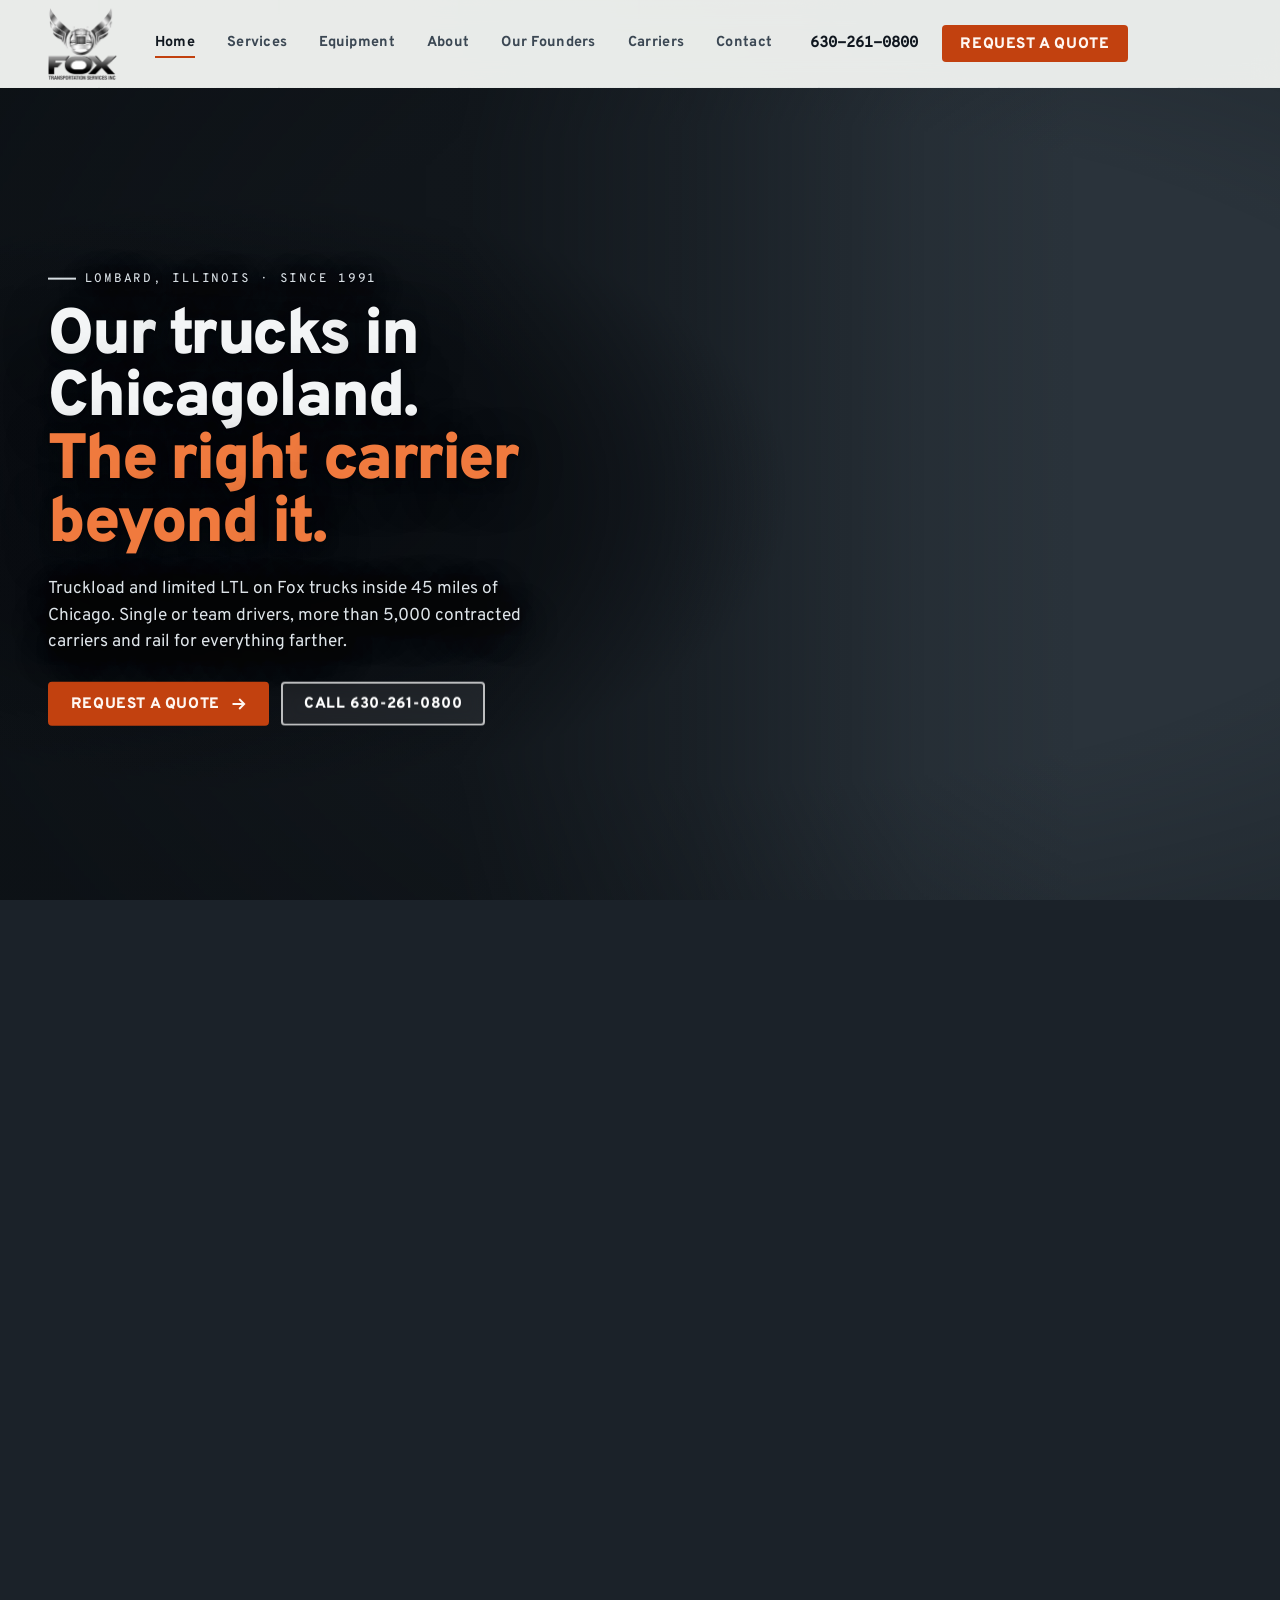
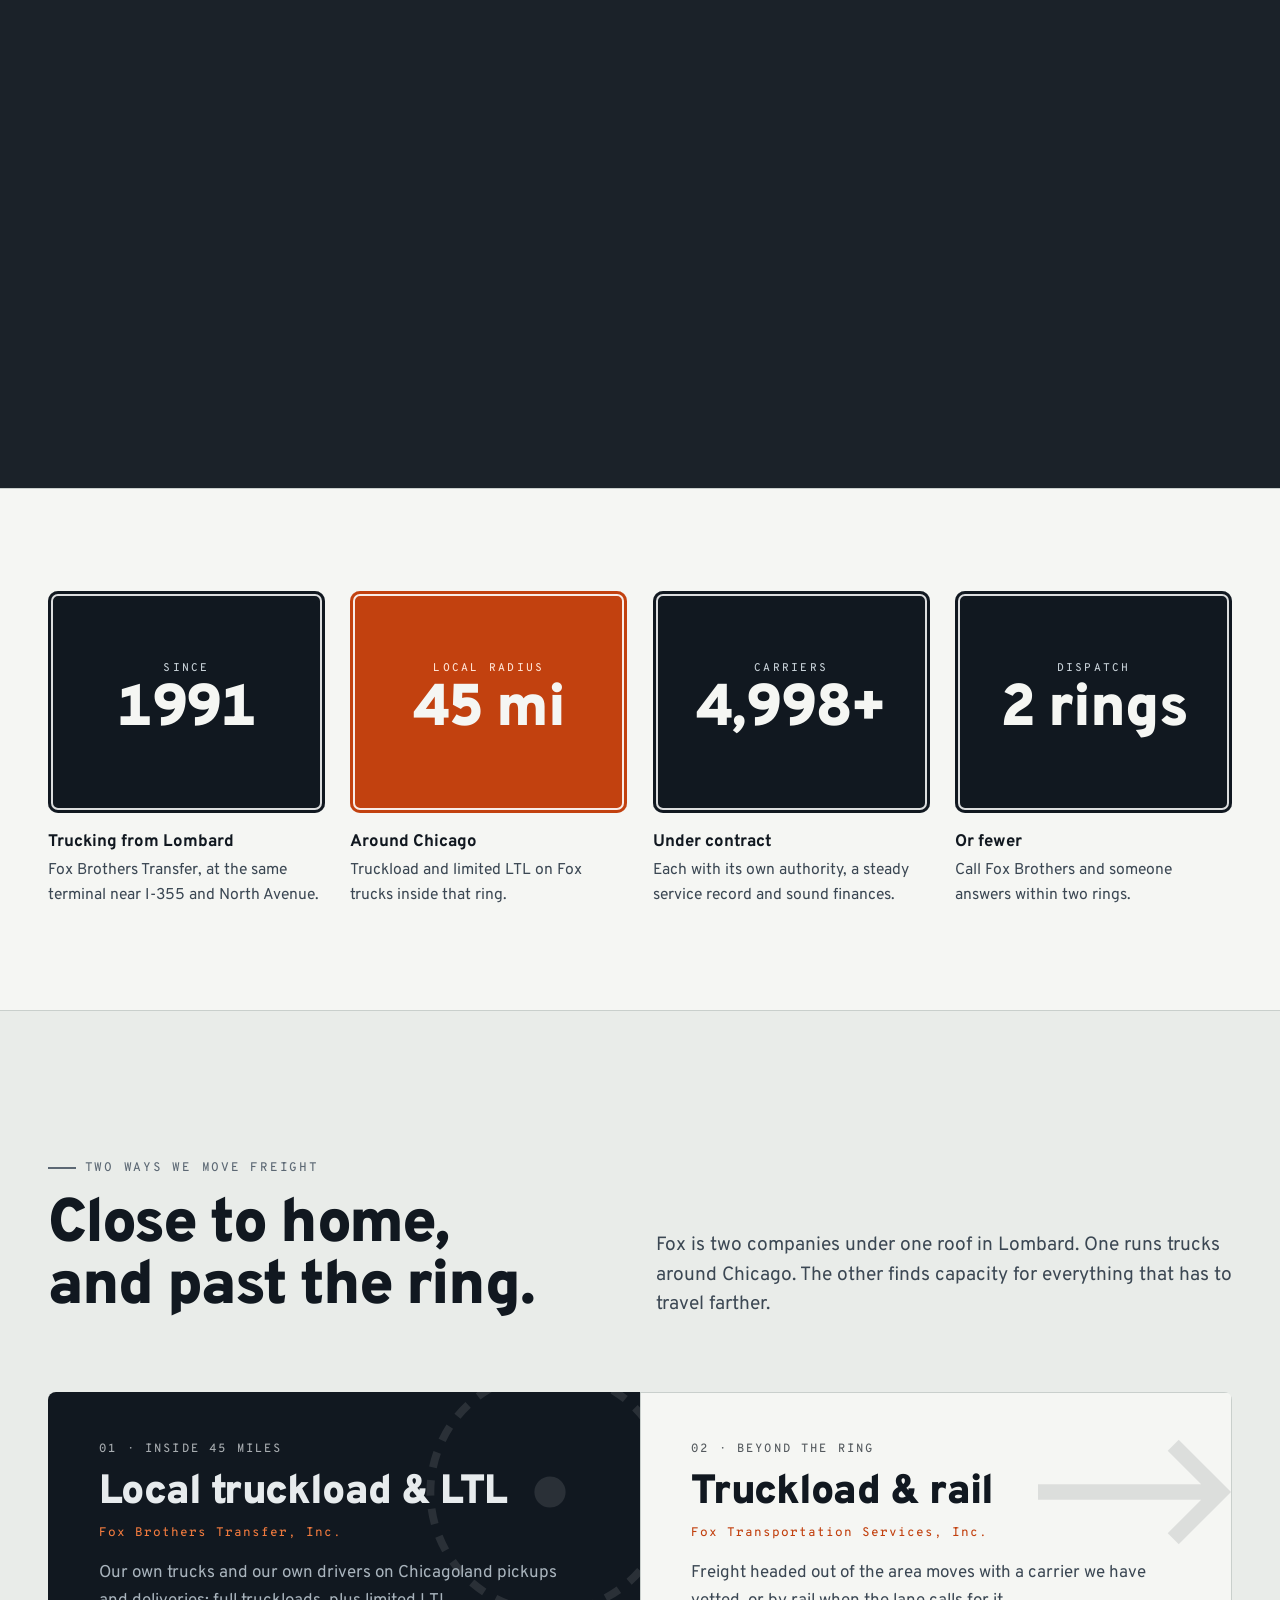
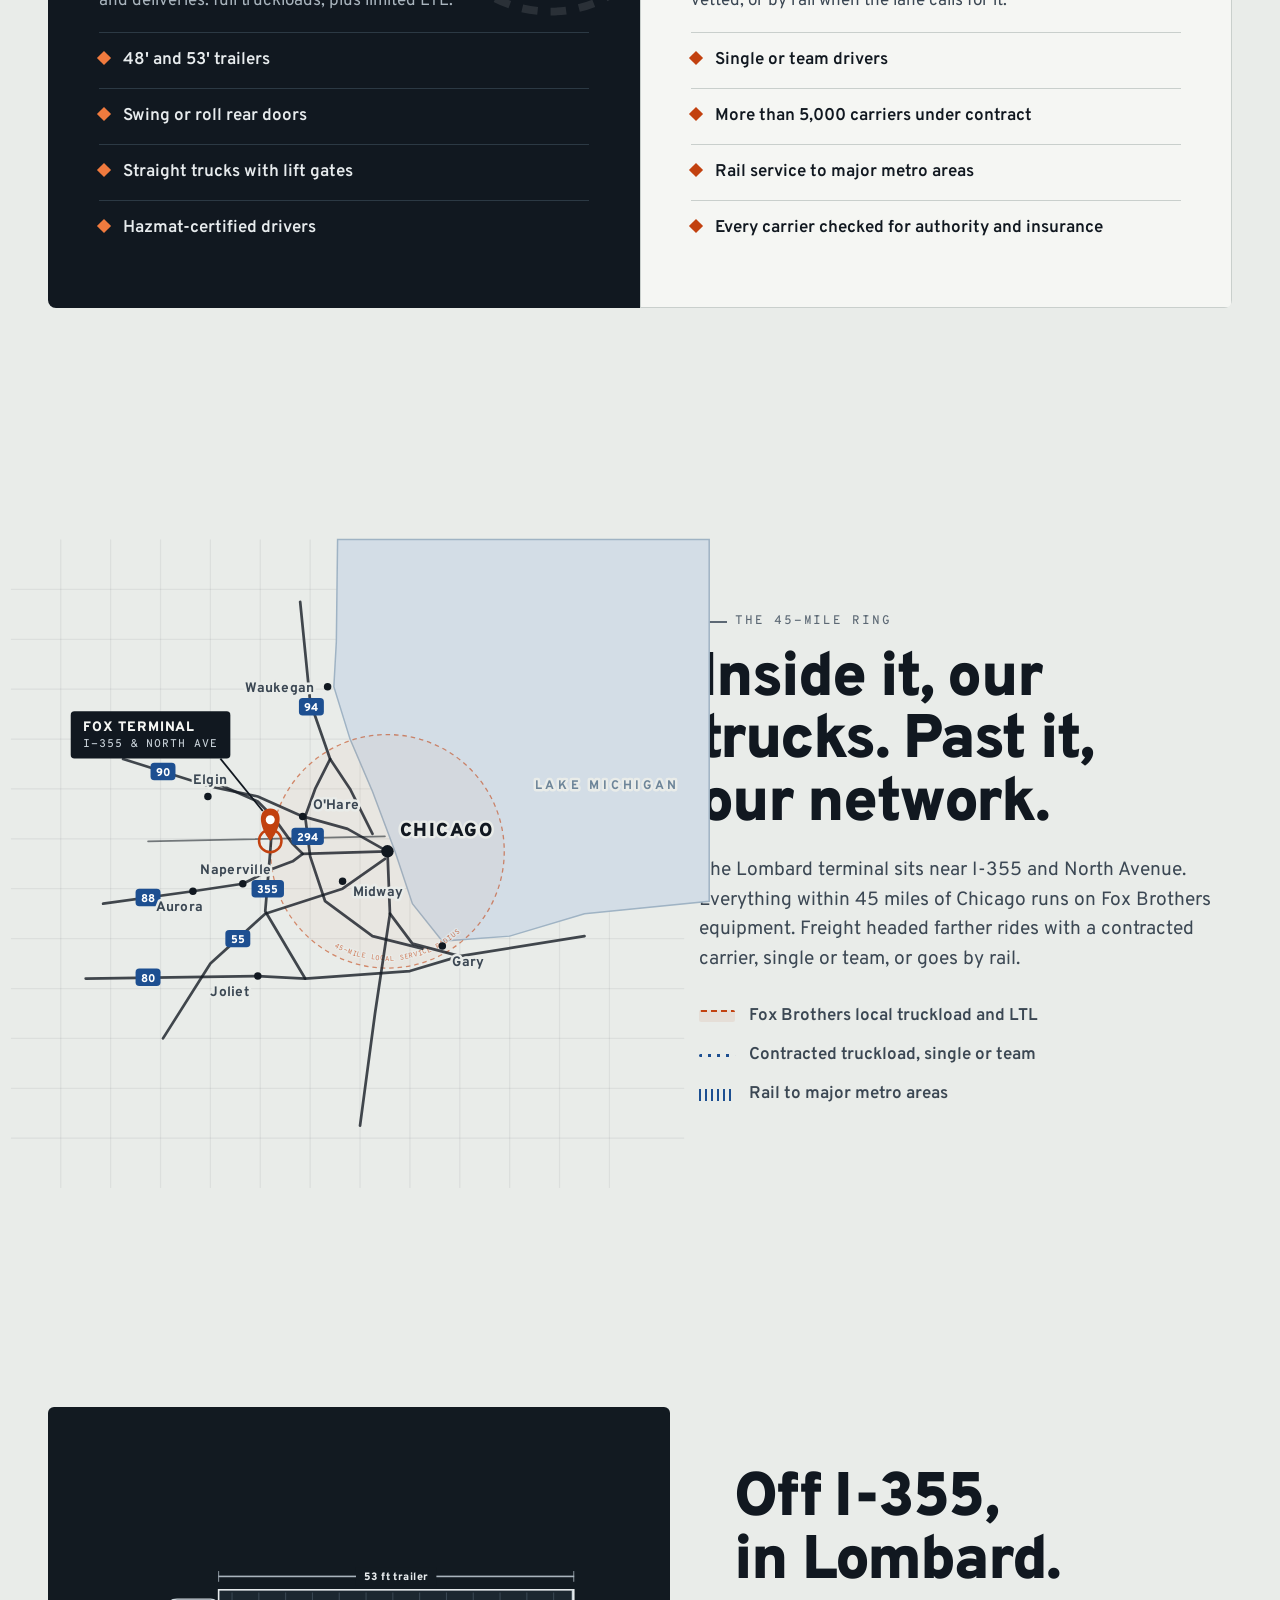
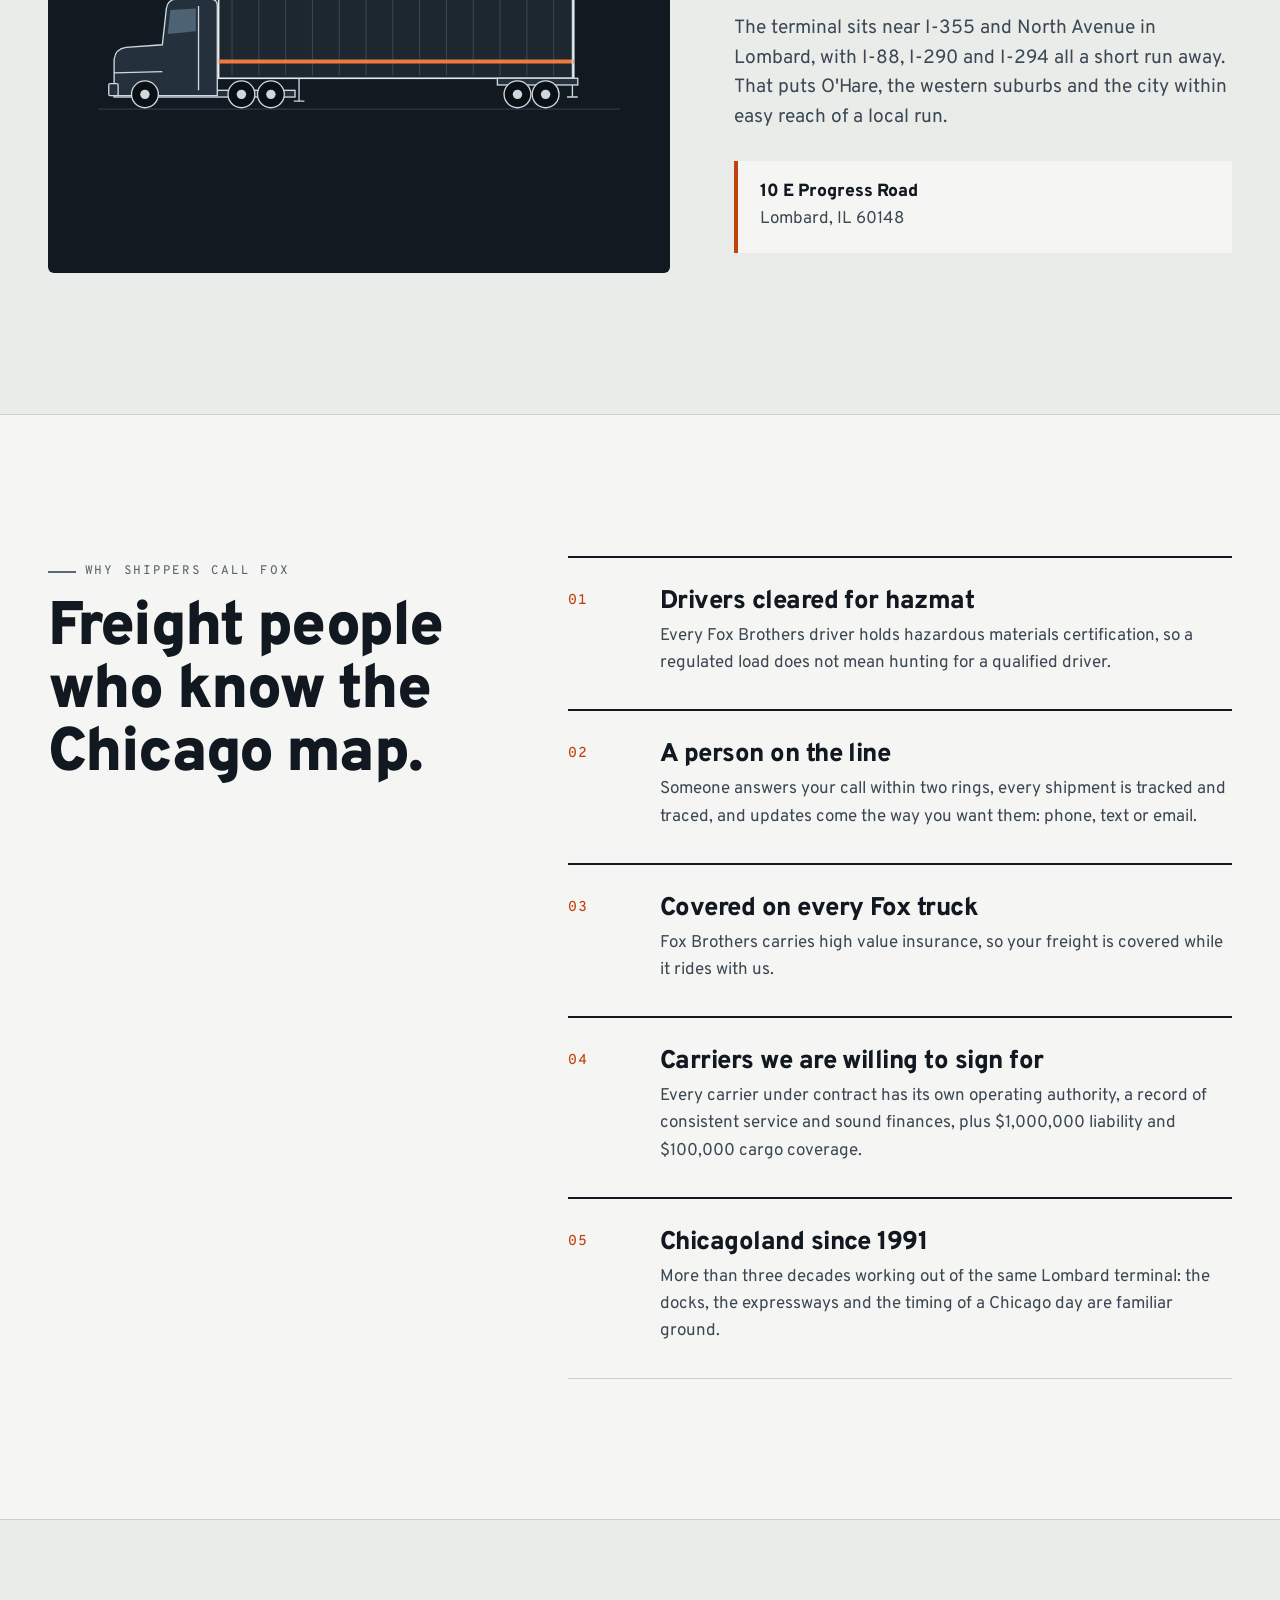
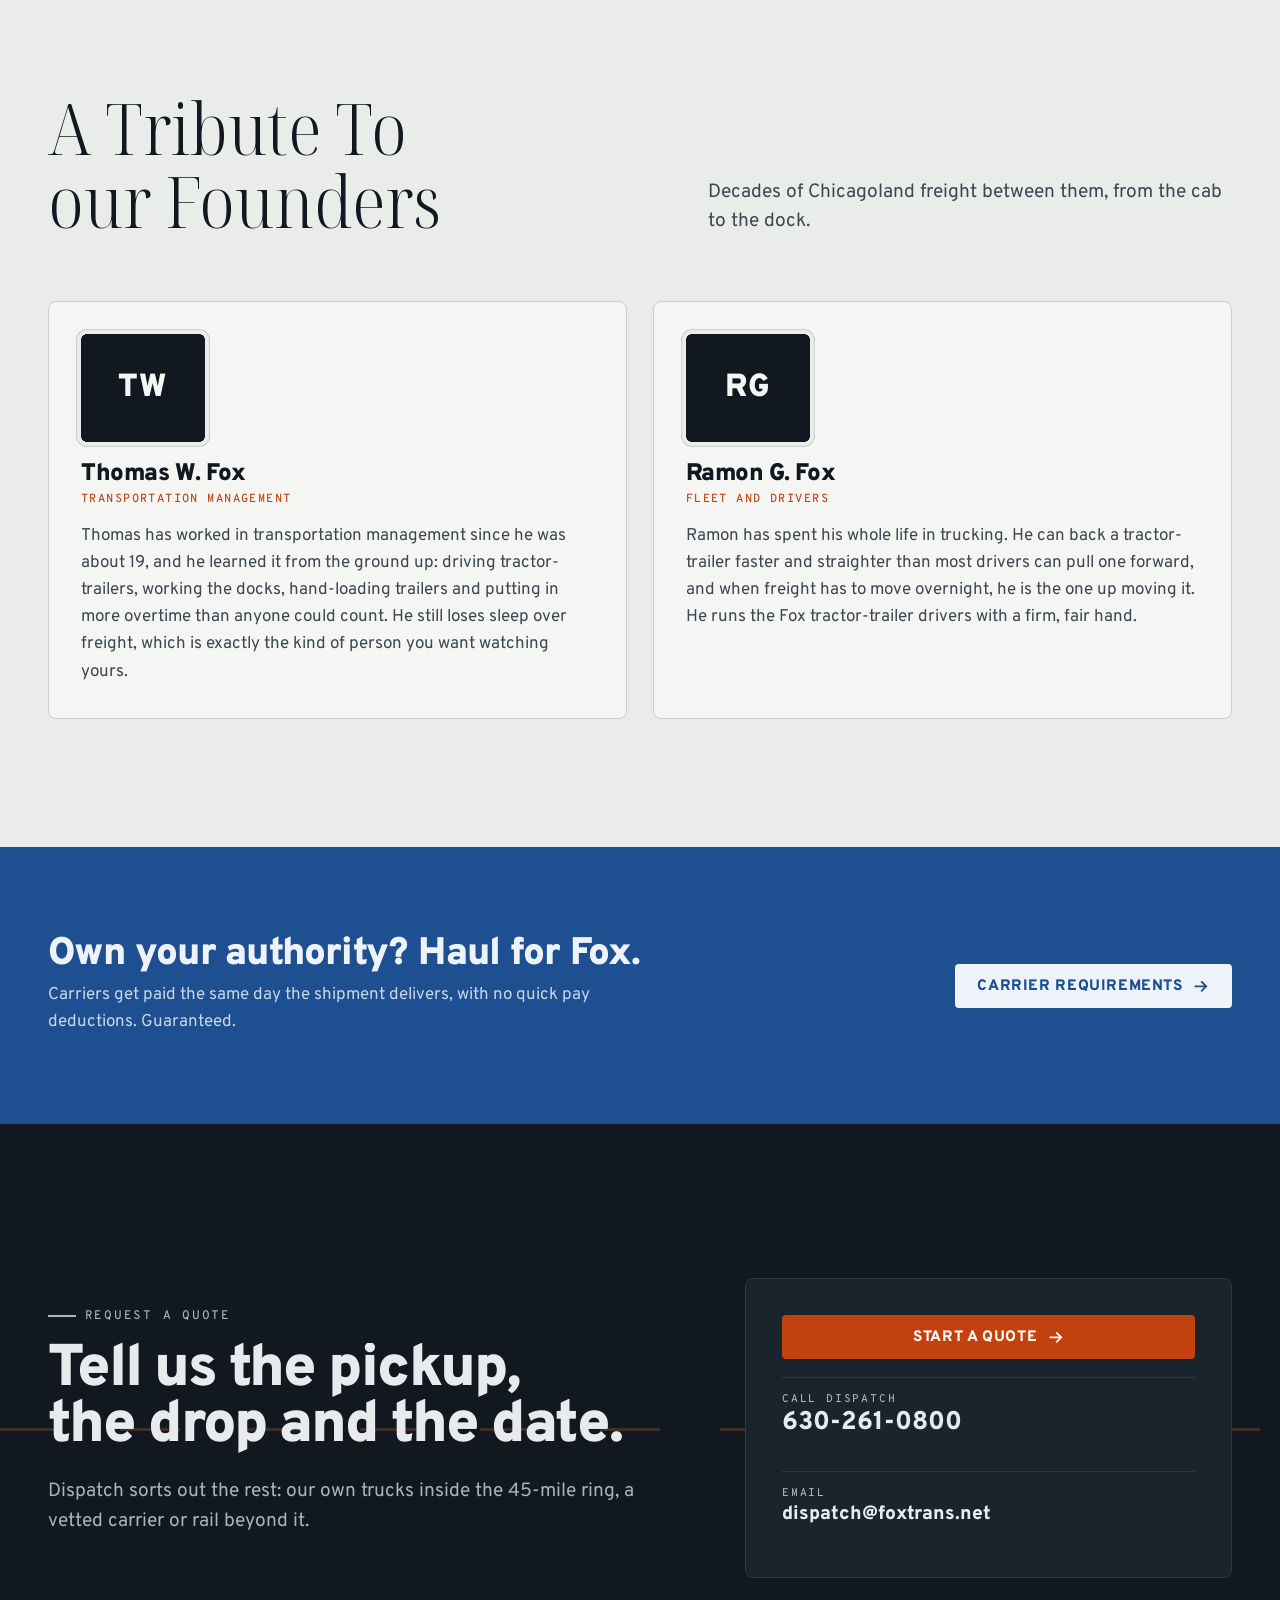
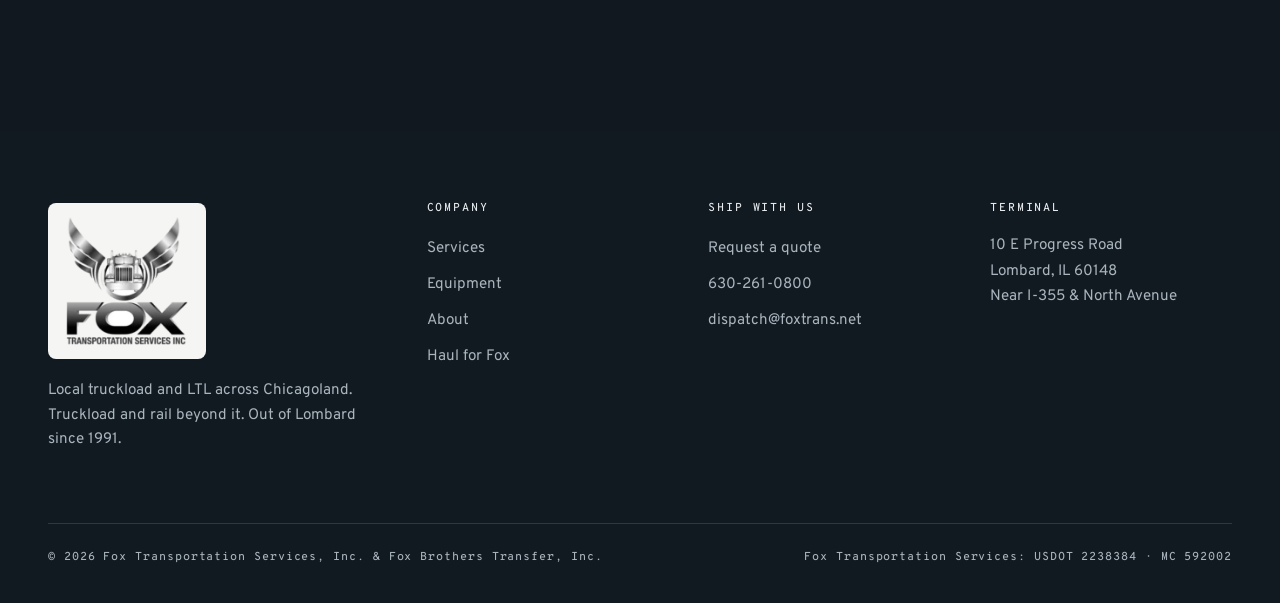
==== commit 8955c026: "Add an Our Founders link to the top menu Co-Authored-By: Claude Opus 5.5 <noreply@anthropic.com> Cla" ====
--- a/fox-transportation/index.html
+++ b/fox-transportation/index.html
@@ -26,7 +26,7 @@
 <a class="brand" href="index.html"><img class="brand__logo" src="assets/img/fox-logo.webp" alt="Fox Transportation Services Inc, home" width="280" height="293"></a>
 <button class="nav__toggle" type="button" aria-expanded="false" aria-controls="nav-panel" data-nav-toggle><span></span><span></span><span></span><b class="sr-only">Menu</b></button>
 <div class="nav__panel" id="nav-panel" data-nav-panel>
-<nav aria-label="Main"><ul class="nav__links"><li><a href="index.html" aria-current="page">Home</a></li><li><a href="services.html">Services</a></li><li><a href="equipment.html">Equipment</a></li><li><a href="about.html">About</a></li><li><a href="carriers.html">Carriers</a></li><li><a href="contact.html">Contact</a></li></ul></nav>
+<nav aria-label="Main"><ul class="nav__links"><li><a href="index.html" aria-current="page">Home</a></li><li><a href="services.html">Services</a></li><li><a href="equipment.html">Equipment</a></li><li><a href="about.html">About</a></li><li><a href="about.html#founders">Our Founders</a></li><li><a href="carriers.html">Carriers</a></li><li><a href="contact.html">Contact</a></li></ul></nav>
 <a class="nav__phone" href="tel:+16302610800">630-261-0800</a>
 <a class="btn btn--fox nav__cta" href="quote.html">Request a quote</a>
 </div>
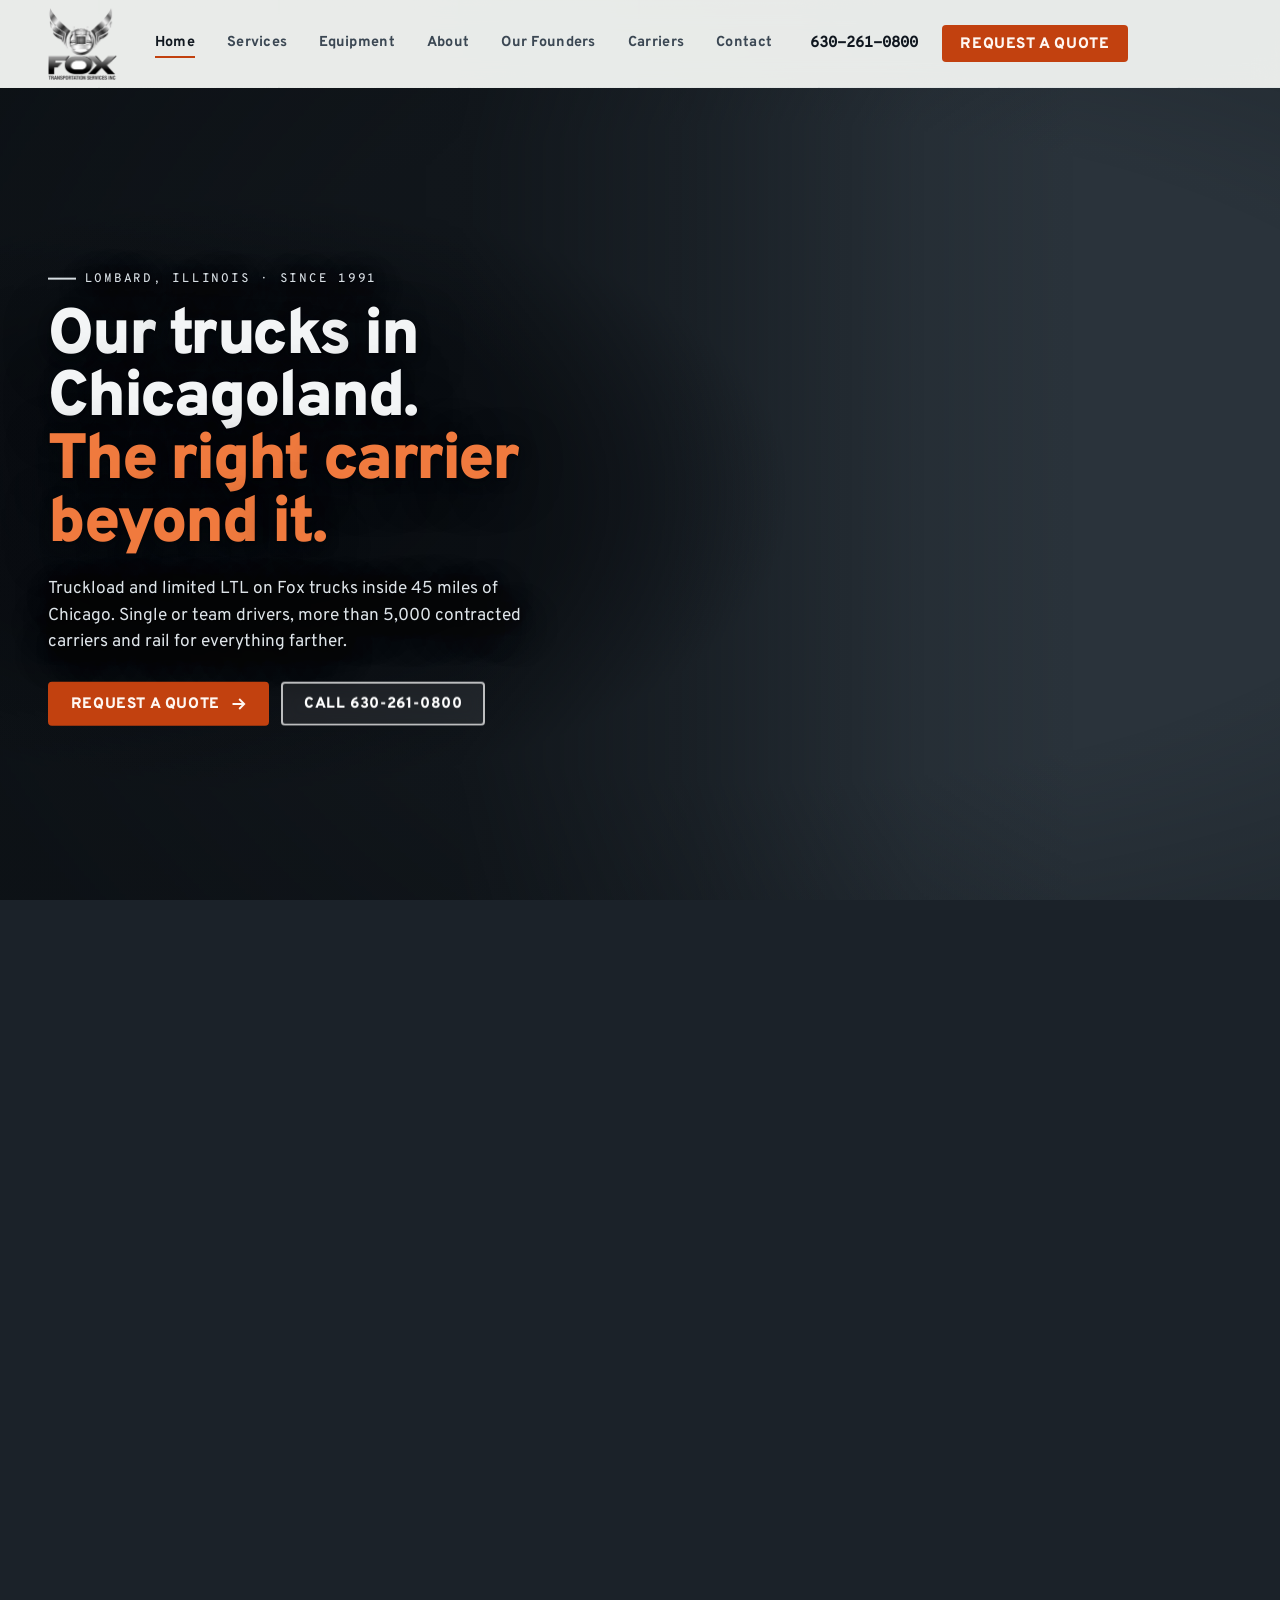
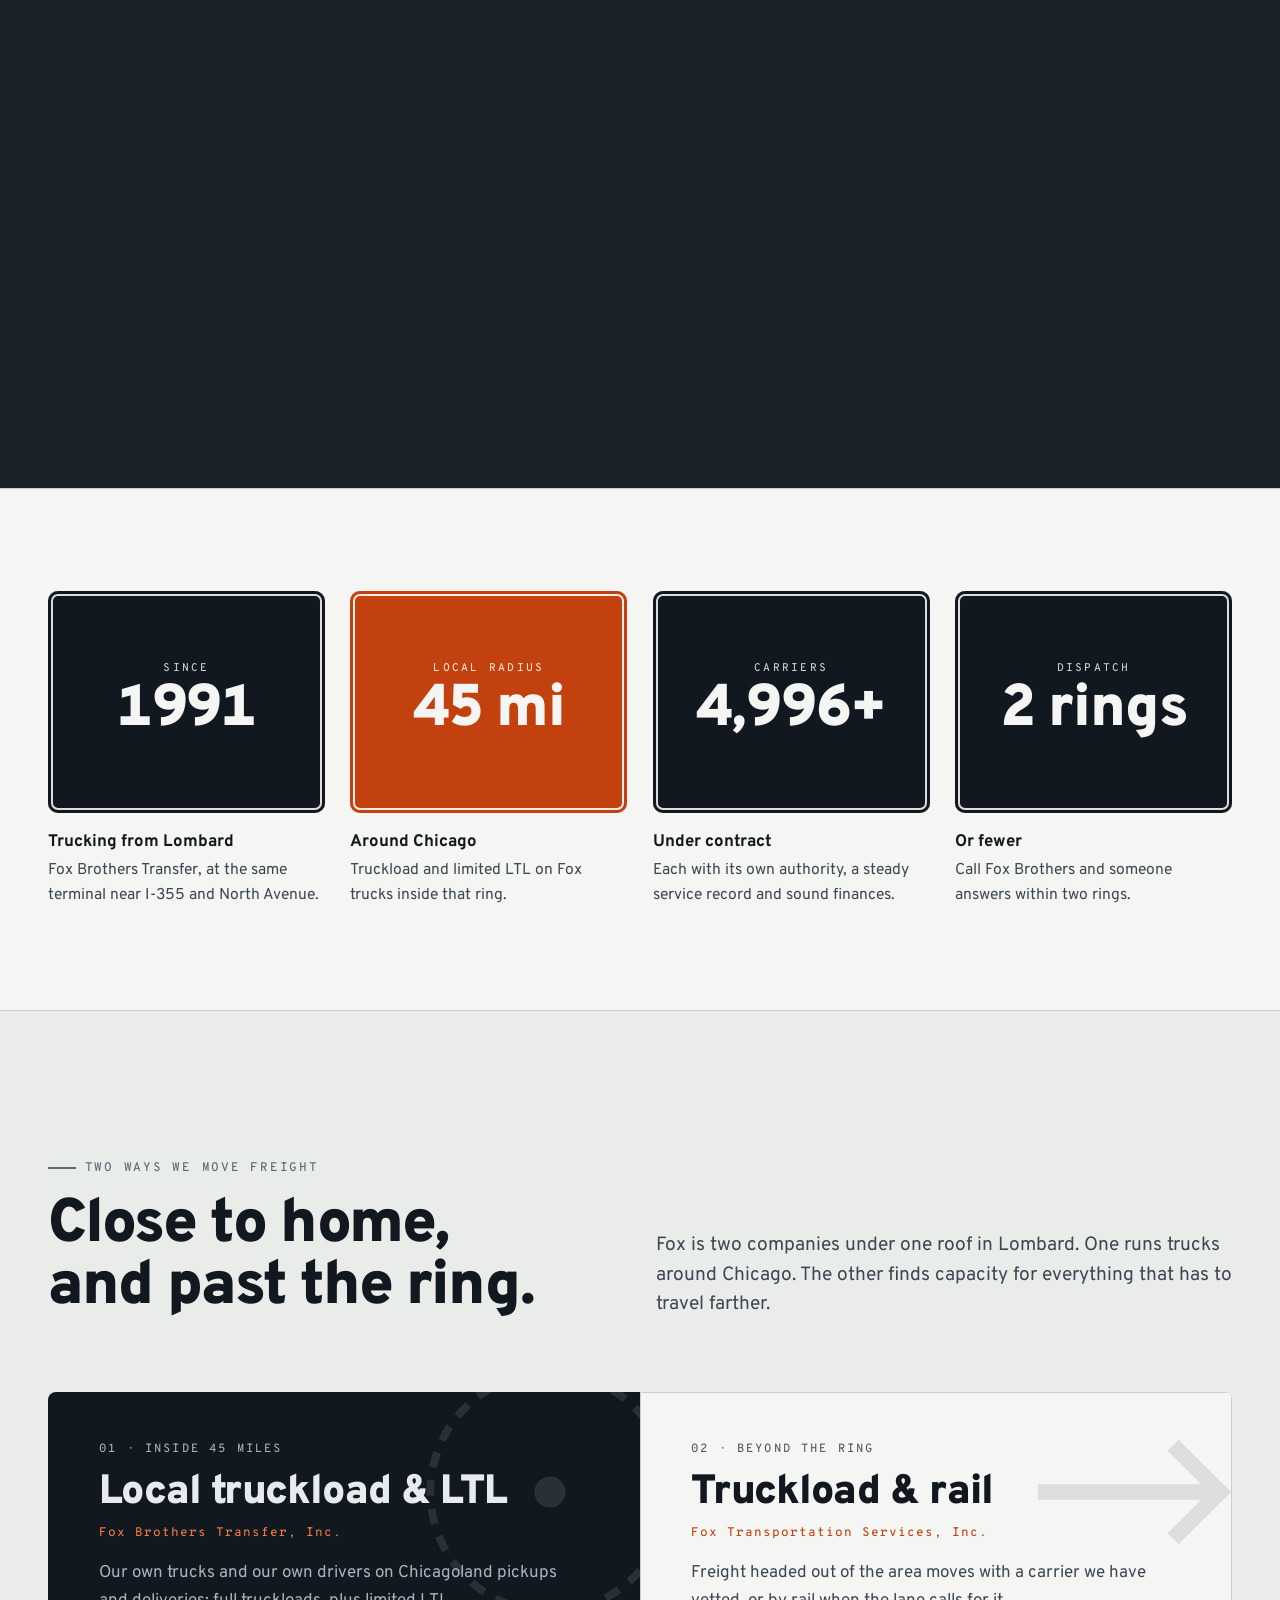
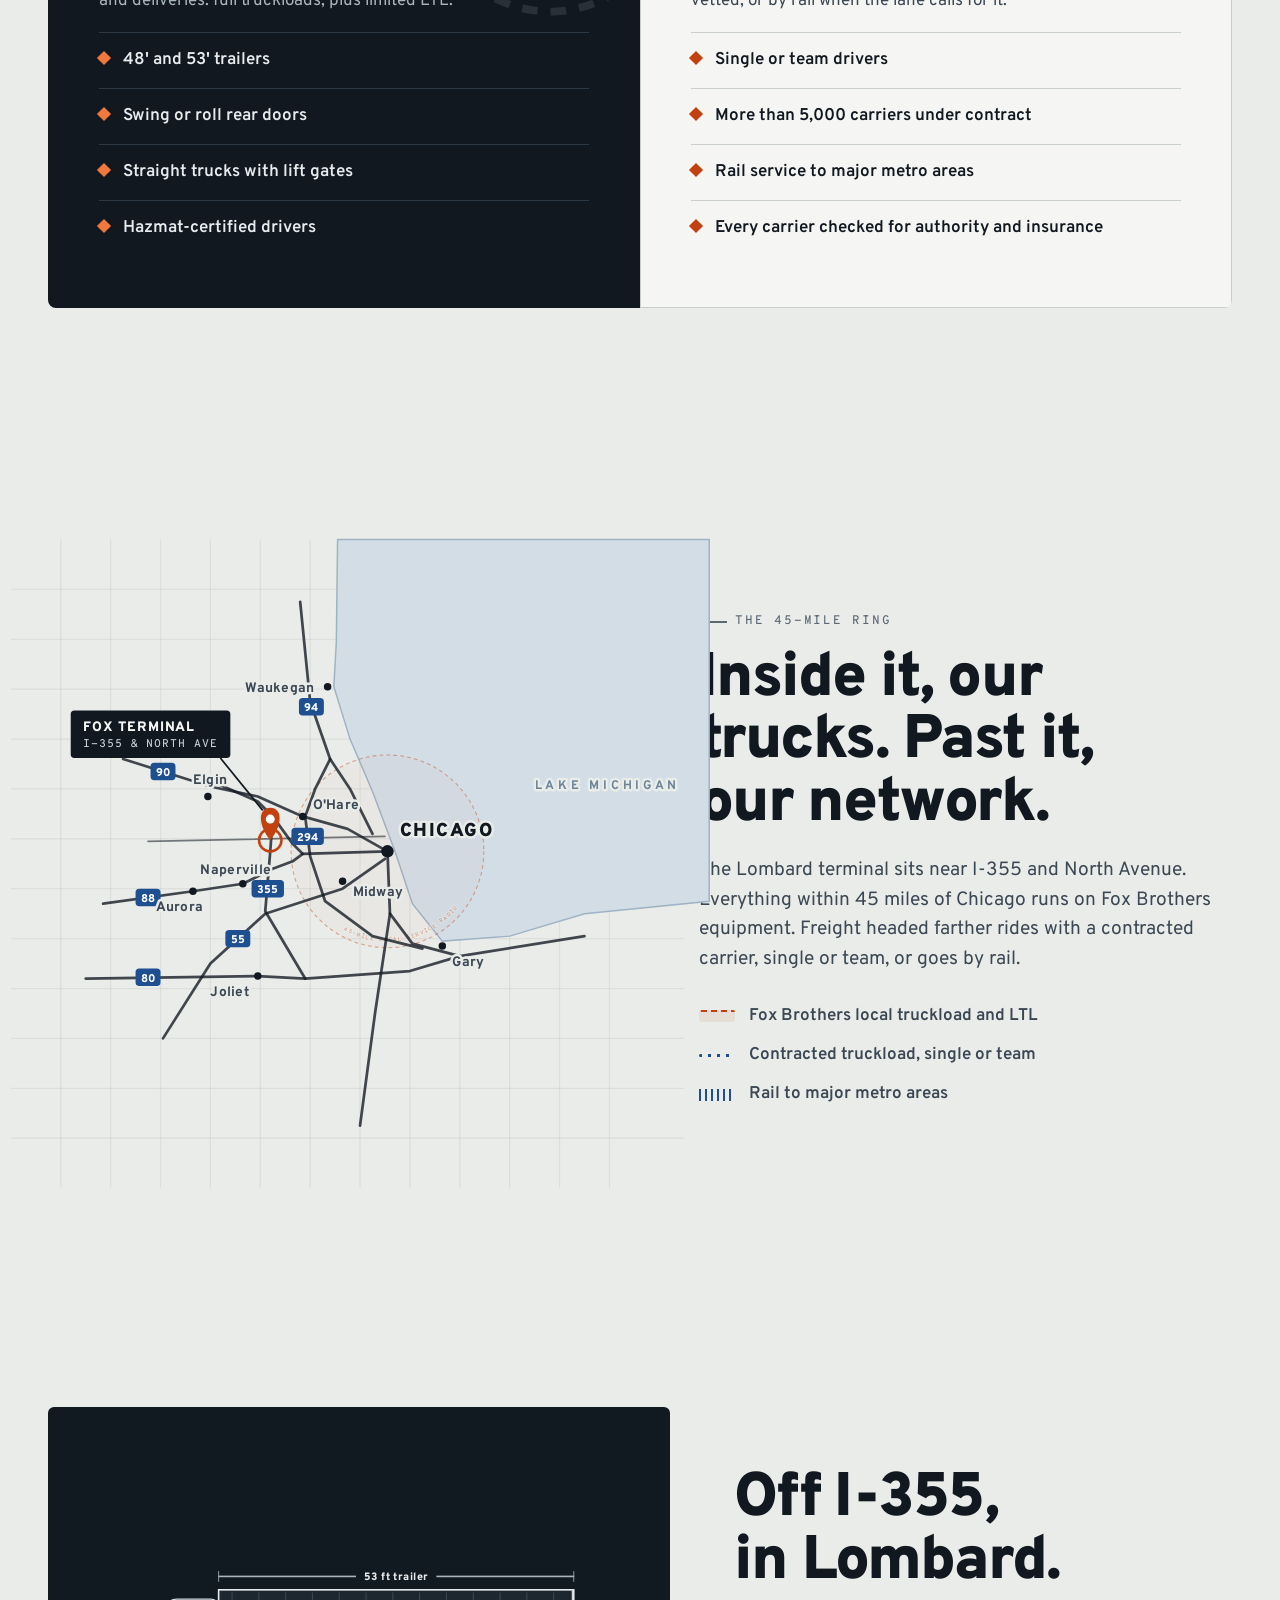
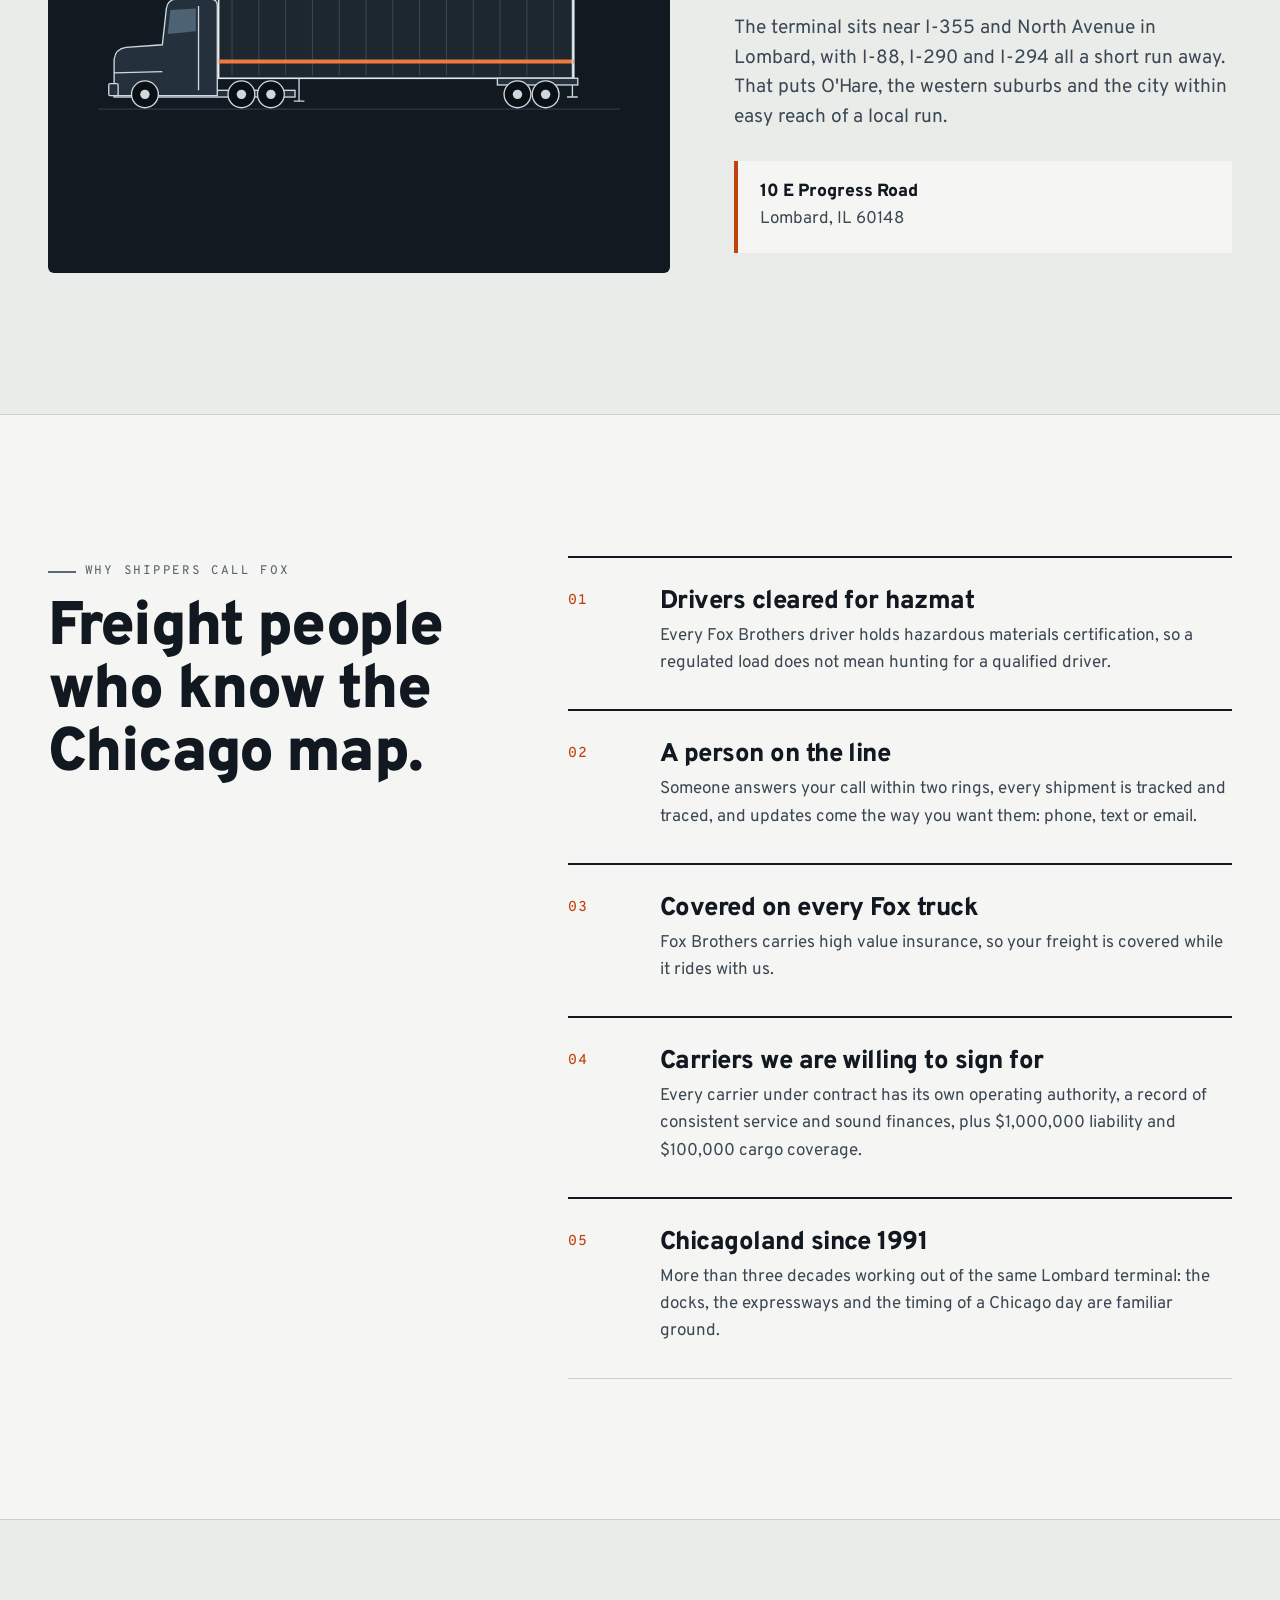
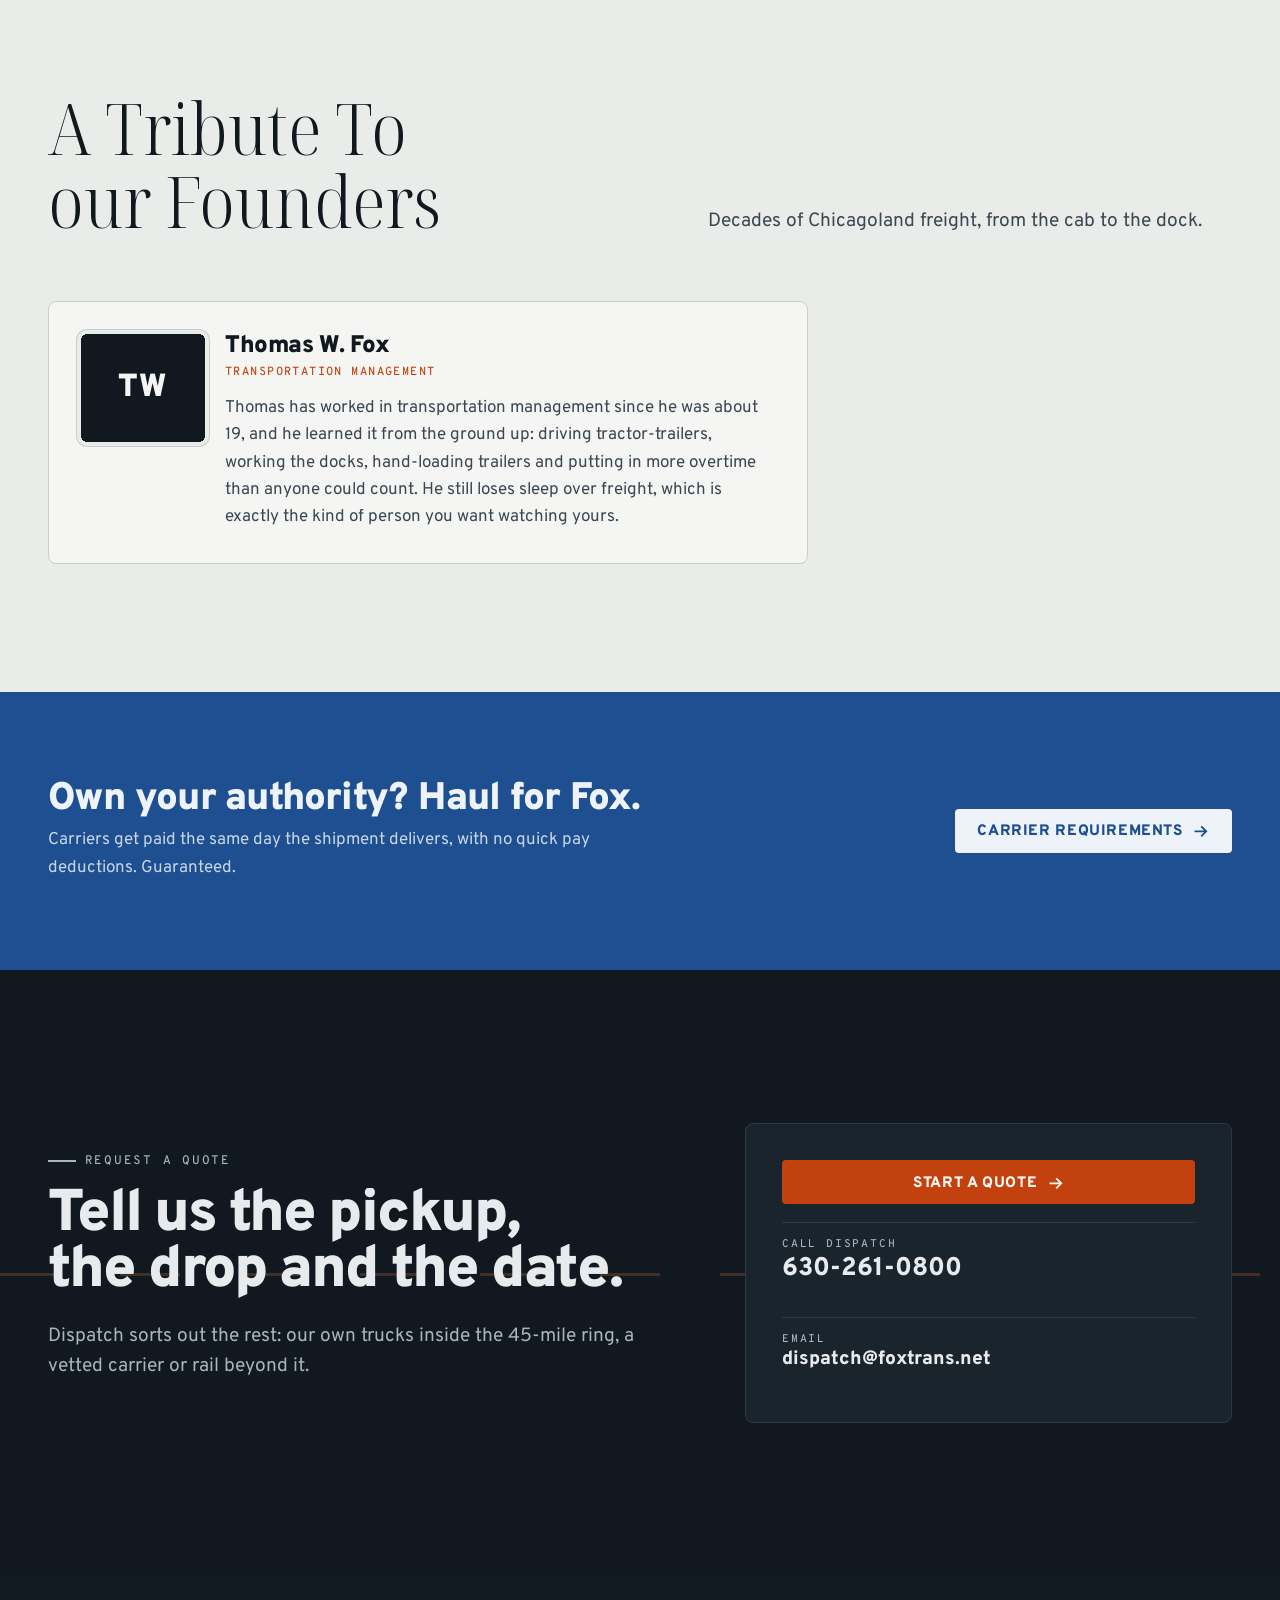
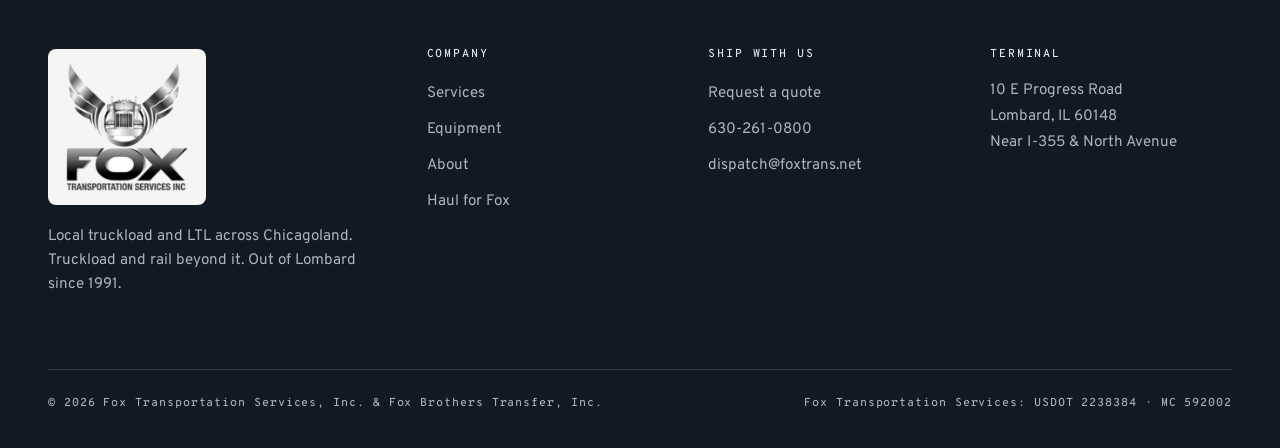
==== commit 1078d4a8: "Remove Ramon G. Fox from the founders section Co-Authored-By: Claude Opus 5.5 <noreply@anthropic.com" ====
--- a/fox-transportation/index.html
+++ b/fox-transportation/index.html
@@ -220,13 +220,10 @@
 <section class="team" aria-labelledby="team-h">
 <div class="wrap">
 <div class="team__head"><div><p class="kicker" data-reveal>Who runs Fox</p><h2 id="team-h" class="h-lg h-founders" data-reveal>A Tribute To our Founders</h2></div>
-<p class="lede" data-reveal style="--d:.15s">Decades of Chicagoland freight between them, from the cab to the dock.</p></div>
+<p class="lede" data-reveal style="--d:.15s">Decades of Chicagoland freight, from the cab to the dock.</p></div>
 <div class="team__grid"><article class="person" data-reveal style="--d:0.0s">
 <div class="person__photo"><img src="https://d2ol7oe51mr4n9.cloudfront.net/user_3InJjoRwe0fRAqbB5OrU49Jvmiy/3b7be492-89e2-4a21-8581-4a2c9b8ad8d8.png" alt="Portrait of Thomas W. Fox" width="150" height="130" loading="lazy" decoding="async"></div>
 <div class="person__body"><h3>Thomas W. Fox</h3><span class="person__role">Transportation management</span><p>Thomas has worked in transportation management since he was about 19, and he learned it from the ground up: driving tractor-trailers, working the docks, hand-loading trailers and putting in more overtime than anyone could count. He still loses sleep over freight, which is exactly the kind of person you want watching yours.</p></div>
-</article><article class="person" data-reveal style="--d:0.1s">
-<div class="person__photo"><img src="https://d2ol7oe51mr4n9.cloudfront.net/user_3InJjoRwe0fRAqbB5OrU49Jvmiy/91c44d27-a000-4b6e-a9d5-c44dd5dee256.png" alt="Portrait of Ramon G. Fox" width="150" height="130" loading="lazy" decoding="async"></div>
-<div class="person__body"><h3>Ramon G. Fox</h3><span class="person__role">Fleet and drivers</span><p>Ramon has spent his whole life in trucking. He can back a tractor-trailer faster and straighter than most drivers can pull one forward, and when freight has to move overnight, he is the one up moving it. He runs the Fox tractor-trailer drivers with a firm, fair hand.</p></div>
 </article></div>
 </div>
 </section>
--- a/fox-transportation/assets/css/site.css
+++ b/fox-transportation/assets/css/site.css
@@ -660,7 +660,8 @@
 .team__head { display: grid; grid-template-columns: minmax(0, 1.2fr) minmax(0, 1fr); gap: 32px; align-items: end; margin-bottom: clamp(36px, 5vw, 64px); }
 .team__head .lede { margin: 0; }
 .h-founders { font-family: "Noto Serif Display", "Didot", "Bodoni 72", Georgia, serif; font-weight: 300; font-stretch: 82%; font-size: clamp(2.5rem, 5.6vw, 4.8rem); letter-spacing: 0; line-height: 1.02; }
-.team__grid { display: grid; grid-template-columns: repeat(2, minmax(0, 1fr)); gap: clamp(16px, 2vw, 28px); }
+.team__grid { display: grid; grid-template-columns: minmax(0, 760px); gap: clamp(16px, 2vw, 28px); }
+@media (min-width: 521px) { .team__grid .person { grid-template-columns: 124px minmax(0, 1fr); } }
 .person { background: var(--paper); border: 1px solid var(--line); border-radius: 8px; padding: clamp(22px, 2.6vw, 32px); display: grid; gap: 20px; align-content: start; transition: transform .45s var(--ease), box-shadow .45s var(--ease), border-color .3s; }
 .person:hover { transform: translateY(-4px); border-color: var(--line-strong); box-shadow: 0 30px 50px -36px rgba(17,24,32,.5); }
 .person__photo { width: 124px; aspect-ratio: 15 / 13; border-radius: 6px; overflow: hidden; background: var(--line); box-shadow: 0 0 0 4px var(--canvas), 0 0 0 5px var(--line); }
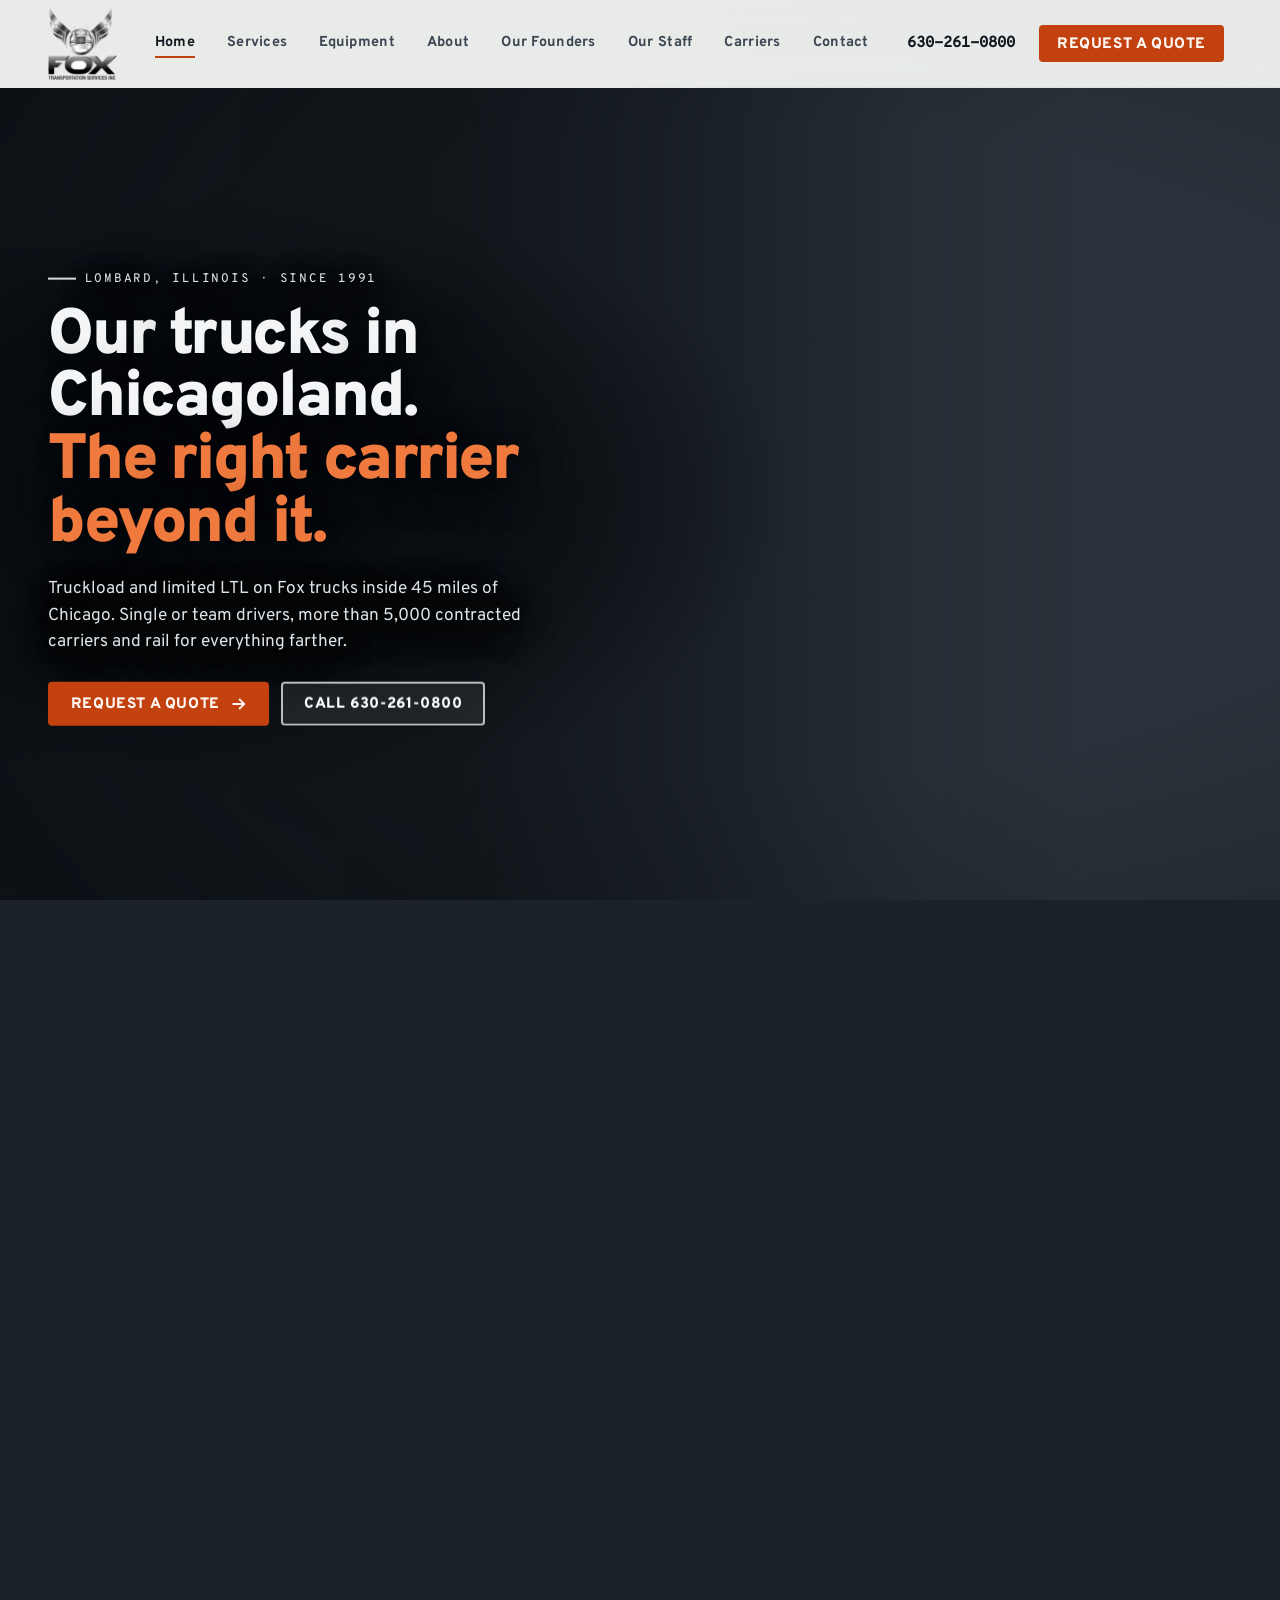
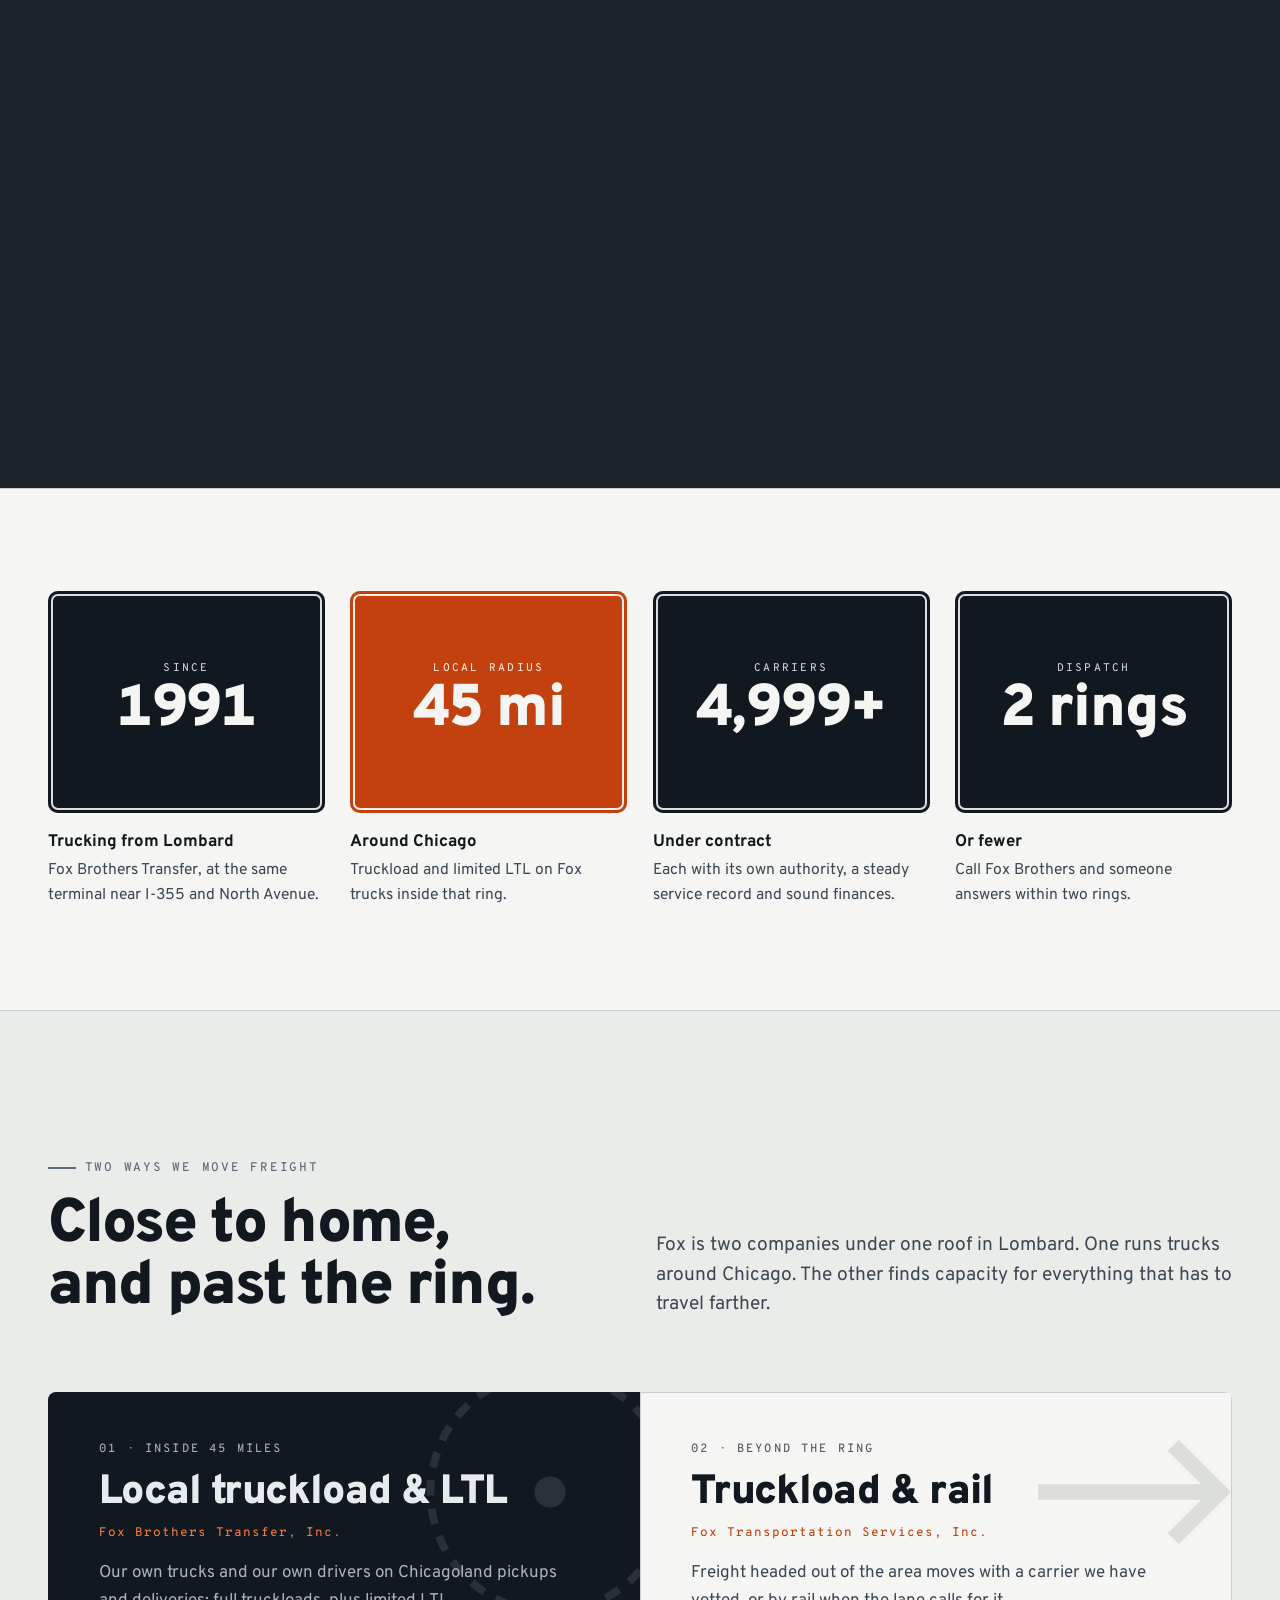
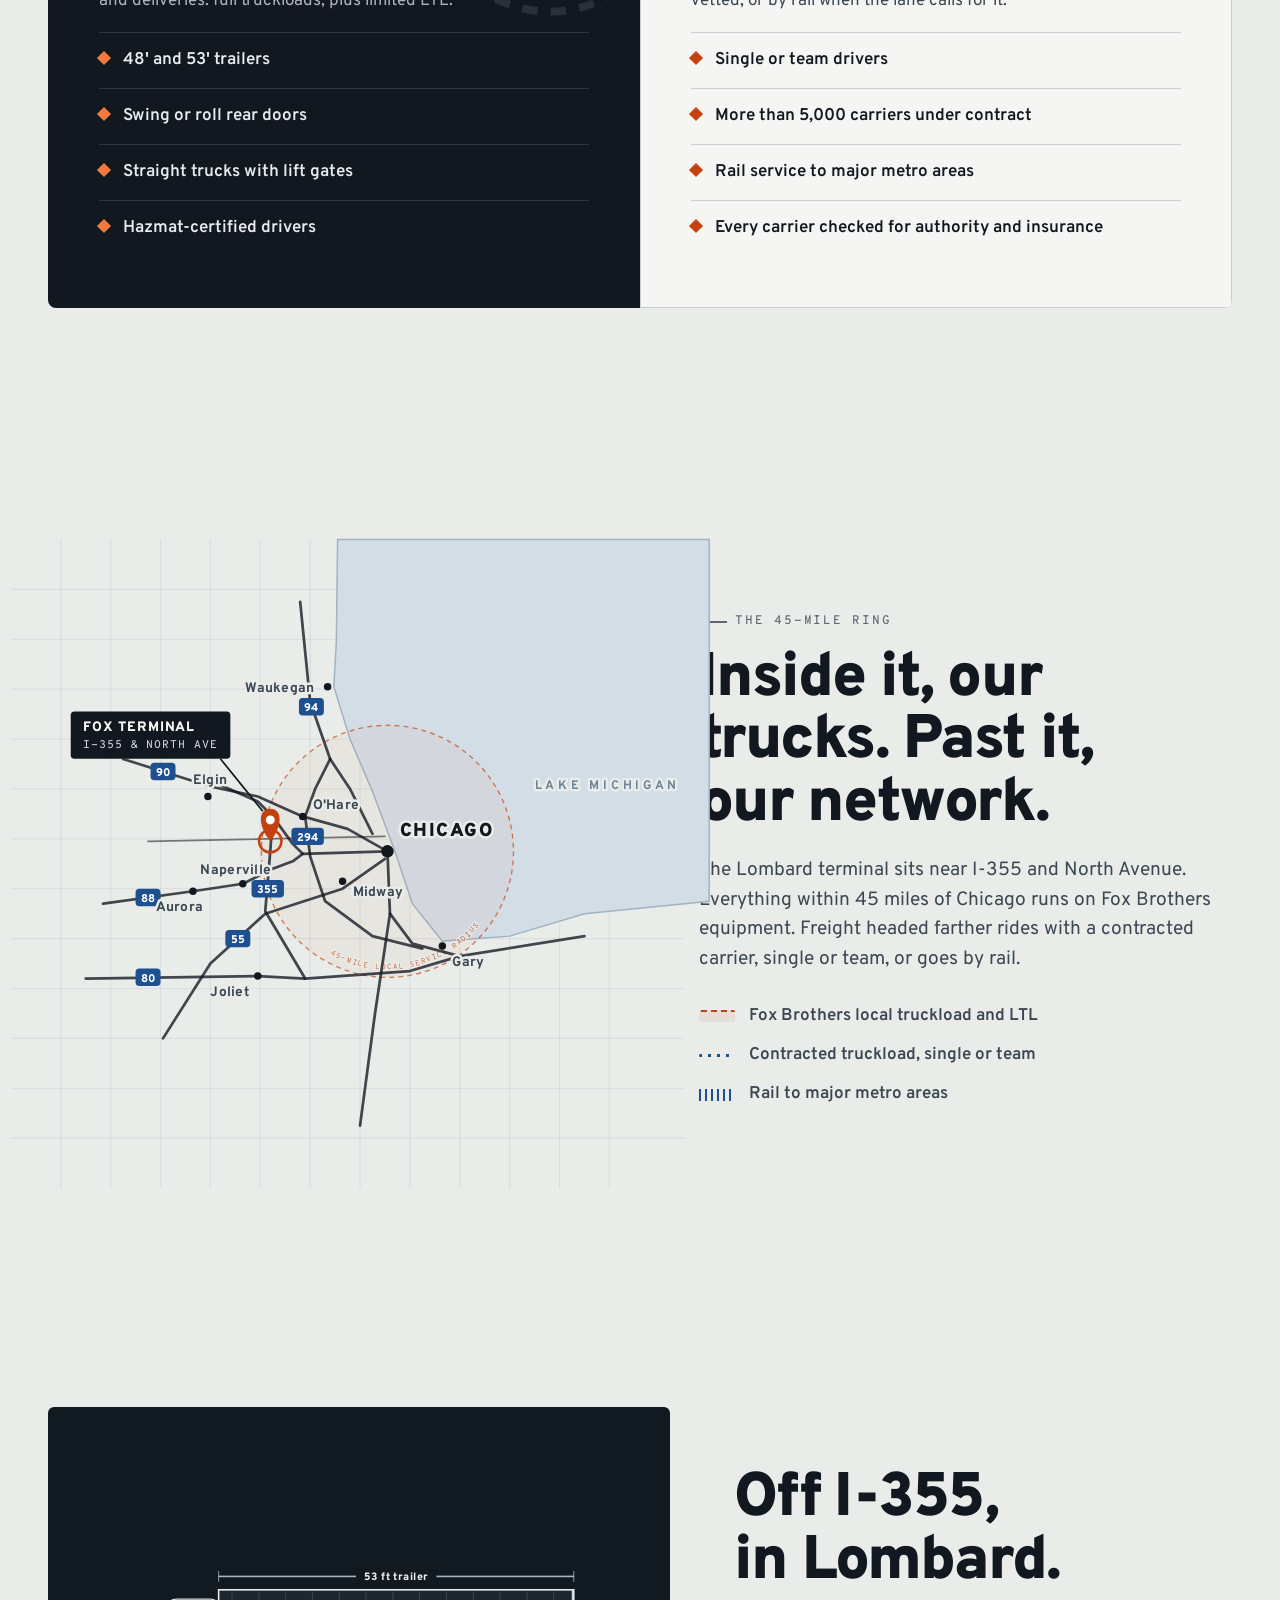
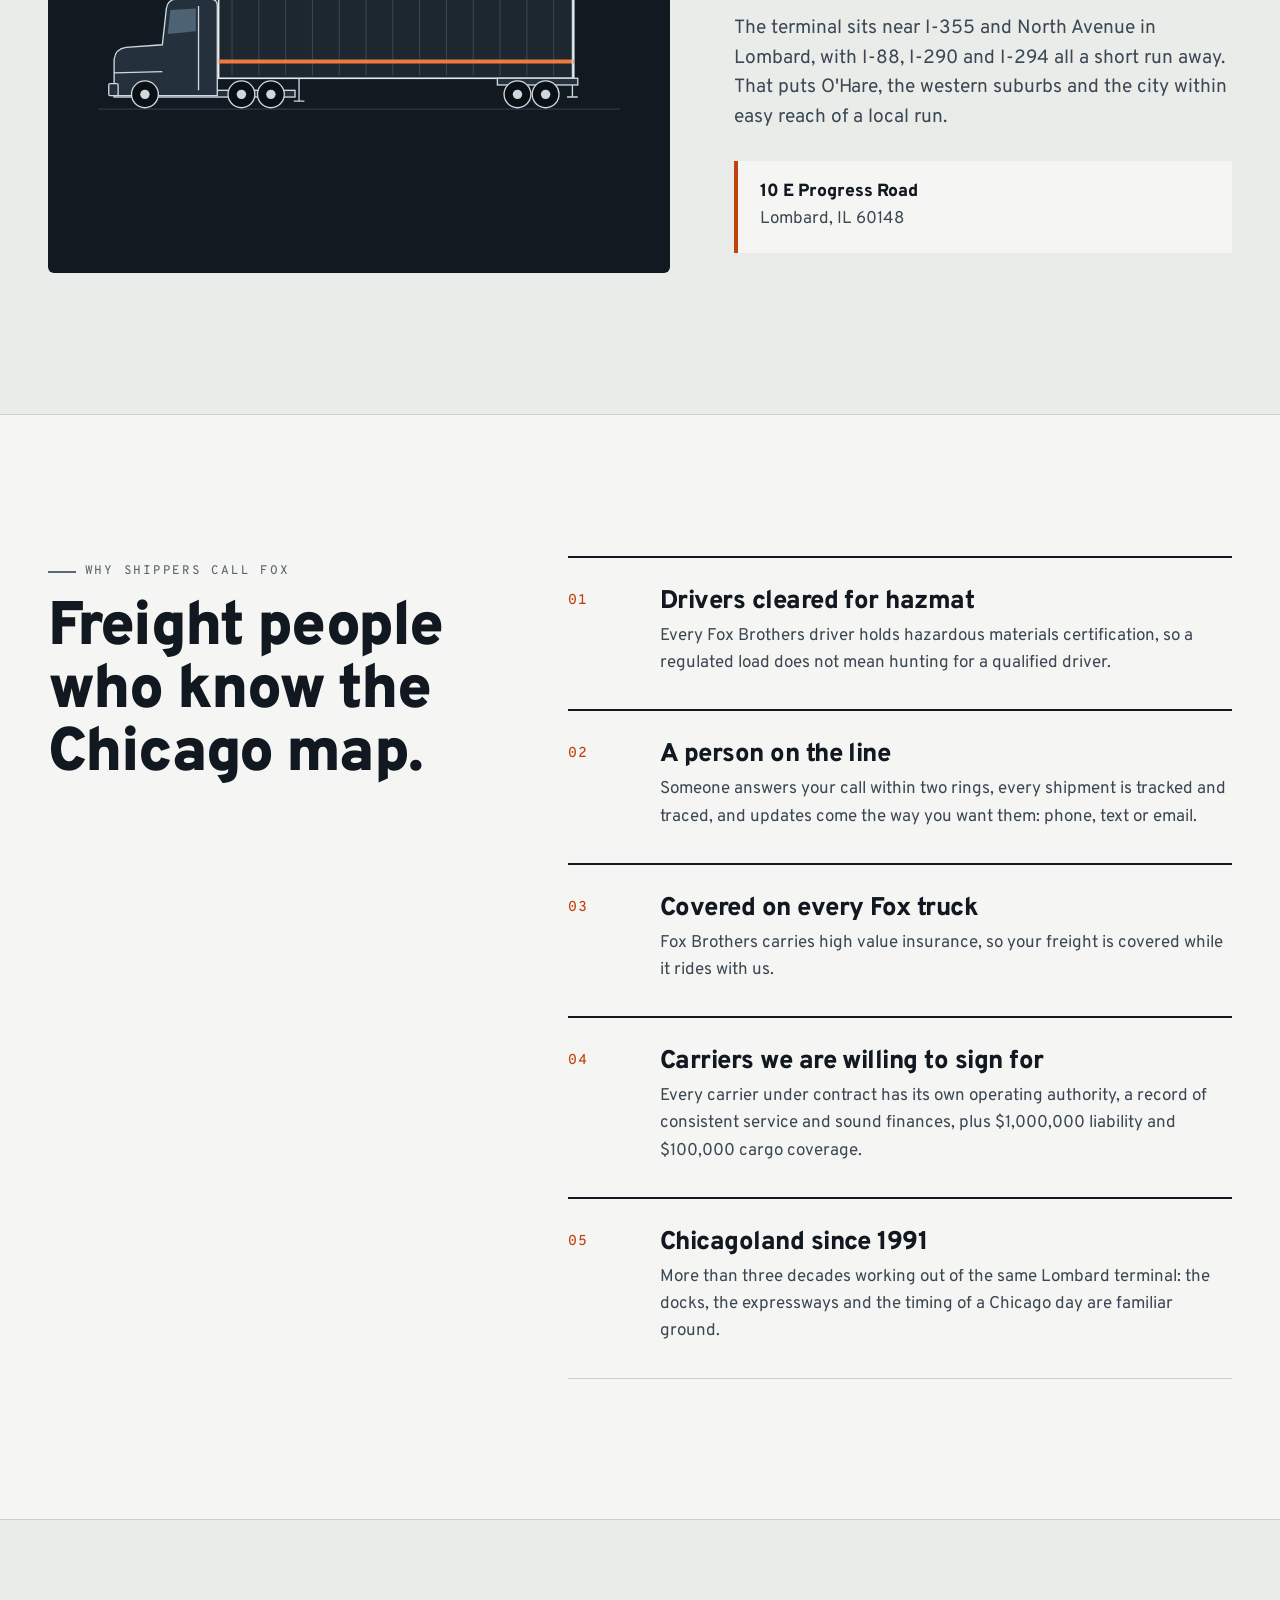
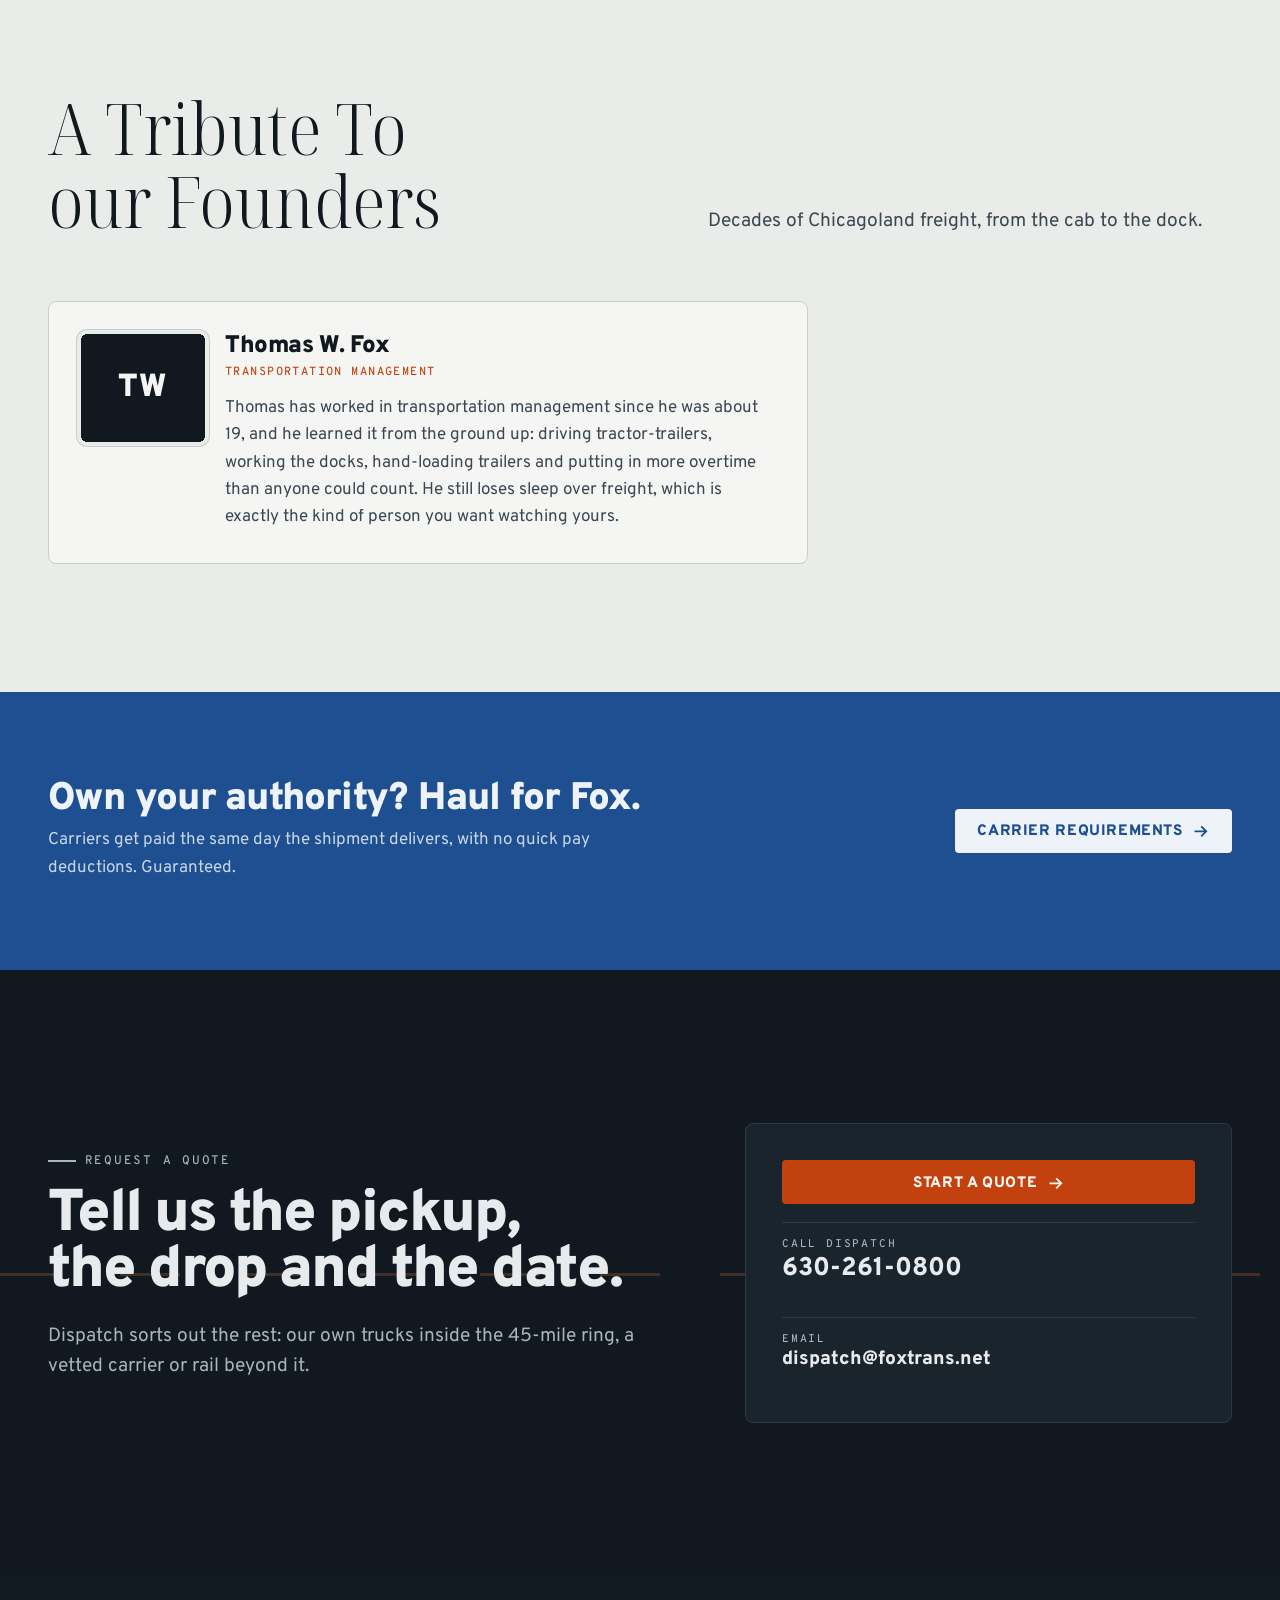
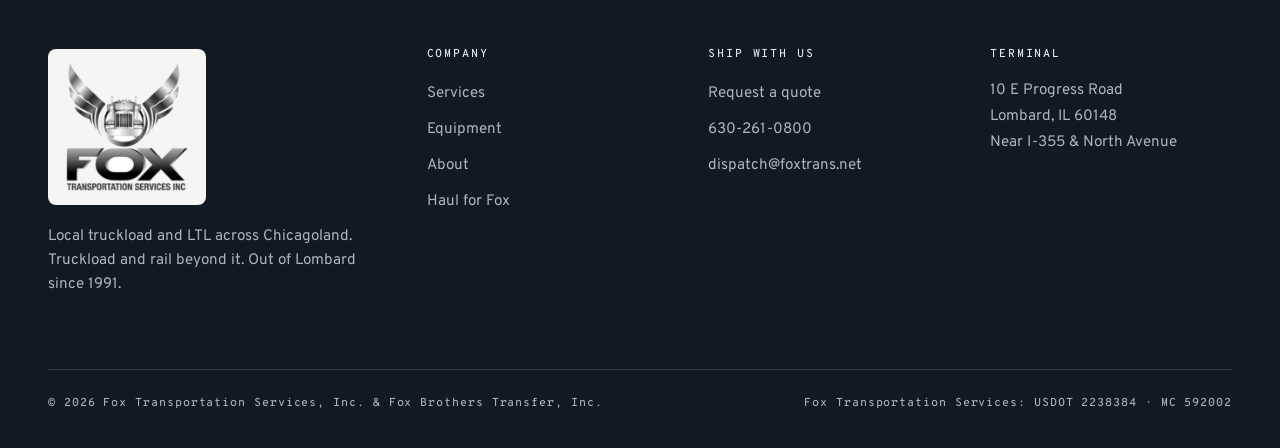
==== commit 5a5cfed7: "Add Our Staff page with staff photos and nav tab Co-Authored-By: Claude Opus 5.5 <noreply@anthropic." ====
--- a/fox-transportation/index.html
+++ b/fox-transportation/index.html
@@ -26,7 +26,7 @@
 <a class="brand" href="index.html"><img class="brand__logo" src="assets/img/fox-logo.webp" alt="Fox Transportation Services Inc, home" width="280" height="293"></a>
 <button class="nav__toggle" type="button" aria-expanded="false" aria-controls="nav-panel" data-nav-toggle><span></span><span></span><span></span><b class="sr-only">Menu</b></button>
 <div class="nav__panel" id="nav-panel" data-nav-panel>
-<nav aria-label="Main"><ul class="nav__links"><li><a href="index.html" aria-current="page">Home</a></li><li><a href="services.html">Services</a></li><li><a href="equipment.html">Equipment</a></li><li><a href="about.html">About</a></li><li><a href="about.html#founders">Our Founders</a></li><li><a href="carriers.html">Carriers</a></li><li><a href="contact.html">Contact</a></li></ul></nav>
+<nav aria-label="Main"><ul class="nav__links"><li><a href="index.html" aria-current="page">Home</a></li><li><a href="services.html">Services</a></li><li><a href="equipment.html">Equipment</a></li><li><a href="about.html">About</a></li><li><a href="about.html#founders">Our Founders</a></li><li><a href="staff.html">Our Staff</a></li><li><a href="carriers.html">Carriers</a></li><li><a href="contact.html">Contact</a></li></ul></nav>
 <a class="nav__phone" href="tel:+16302610800">630-261-0800</a>
 <a class="btn btn--fox nav__cta" href="quote.html">Request a quote</a>
 </div>
--- a/fox-transportation/assets/css/site.css
+++ b/fox-transportation/assets/css/site.css
@@ -151,7 +151,7 @@
 .nav__in { height: 100%; display: flex; align-items: center; gap: 24px; }
 .brand { display: inline-flex; align-items: center; gap: 12px; text-decoration: none; color: var(--ink); }
 .brand__logo { height: 72px; width: auto; flex: none; }
-@media (max-width: 900px) { .brand__logo { height: 64px; } }
+@media (max-width: 1000px) { .brand__logo { height: 64px; } }
 .nav__links { display: flex; gap: 4px; margin-left: auto; list-style: none; padding: 0; margin-block: 0; }
 .nav__links a {
   display: inline-flex; align-items: center; min-height: 44px; padding: 0 14px;
@@ -176,8 +176,9 @@
 .nav__toggle[aria-expanded="true"] span:nth-child(2) { opacity: 0; }
 .nav__toggle[aria-expanded="true"] span:nth-child(3) { transform: translateY(-8px) rotate(-45deg); }
 
-@media (max-width: 1080px) { .nav__phone { display: none; } }
-@media (max-width: 900px) {
+.nav__links a, .nav__cta { white-space: nowrap; }
+@media (max-width: 1240px) { .nav__phone { display: none; } }
+@media (max-width: 1000px) {
   .nav__toggle { display: block; }
   .nav__cta { display: none; }
   .nav__panel {
@@ -194,7 +195,7 @@
   .nav__panel .nav__phone { display: inline-flex; font-size: 1.1rem; }
   .nav__panel .btn { display: flex; }
 }
-@media (min-width: 901px) { .nav__panel { display: contents; } .nav__panel-extra { display: none; } }
+@media (min-width: 1001px) { .nav__panel { display: contents; } .nav__panel-extra { display: none; } }
 
 /* ---------- Reveal system ---------- */
 .js [data-reveal] { opacity: 0; transform: translateY(28px); transition: opacity .9s var(--ease), transform .9s var(--ease); transition-delay: var(--d, 0s); }
@@ -677,3 +678,11 @@
 .tags { list-style: none; padding: 0; margin: 20px 0 0; display: flex; flex-wrap: wrap; gap: 8px; }
 .tags li { padding: 10px 16px 8px; border-radius: 999px; border: 1.5px solid var(--line-strong); background: #fff; font: 700 .9rem/1 var(--f-display); }
 .person__initials { display: grid; place-items: center; width: 100%; height: 100%; background: var(--ink); color: var(--paper); font: 900 2rem/1 var(--f-display); letter-spacing: .04em; }
+
+/* ---------- Our Staff ---------- */
+.staff { padding-block: clamp(24px, 4vw, 48px) clamp(80px, 10vw, 140px); }
+.staff__grid { list-style: none; margin: 0; padding: 0; display: grid; grid-template-columns: repeat(auto-fill, minmax(min(100%, 220px), 1fr)); gap: clamp(16px, 2vw, 28px); }
+.staff__photo { aspect-ratio: 4 / 5; border-radius: 8px; overflow: hidden; background: var(--line); box-shadow: 0 24px 40px -32px rgba(17, 24, 32, .55); }
+.staff__photo img { width: 100%; height: 100%; object-fit: cover; transition: transform .8s var(--ease); }
+.staff__card:hover .staff__photo img { transform: scale(1.03); }
+.staff__name { margin: 14px 0 0; font: 800 1.2rem/1.2 var(--f-display); }
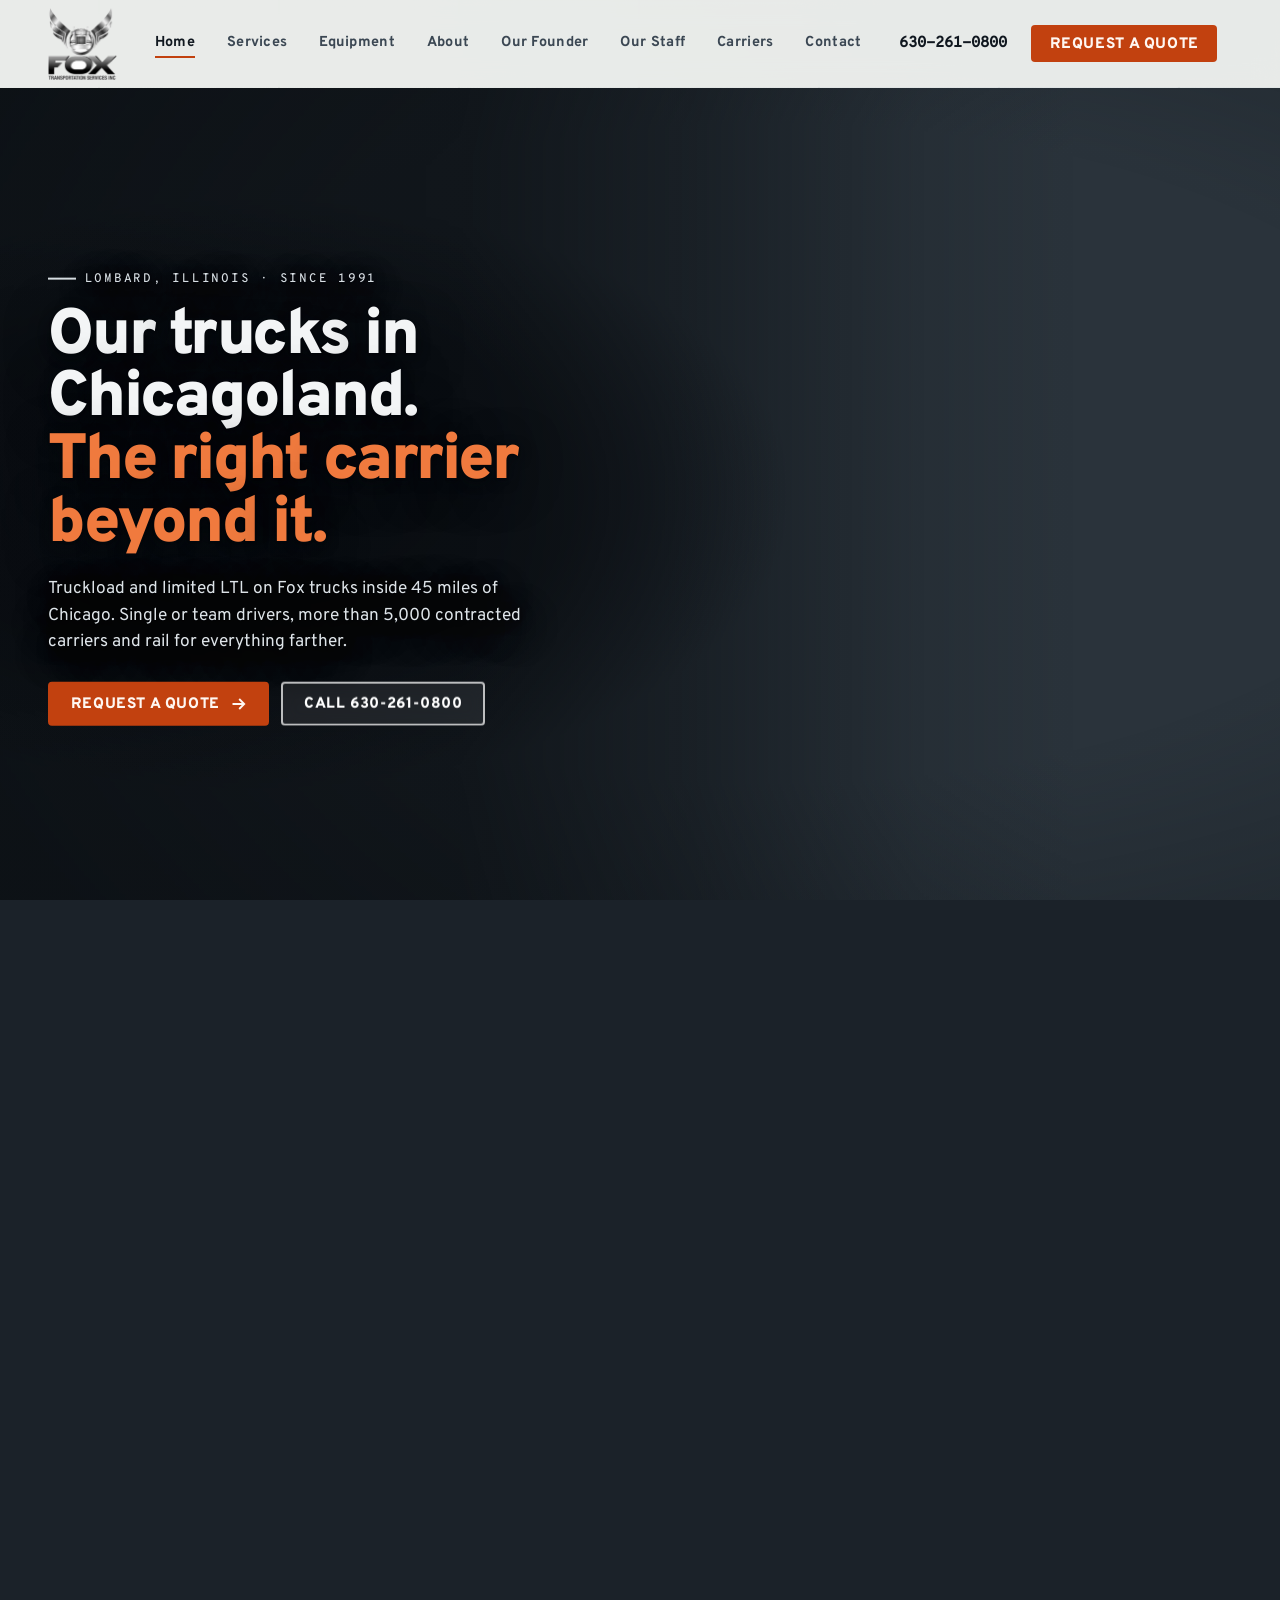
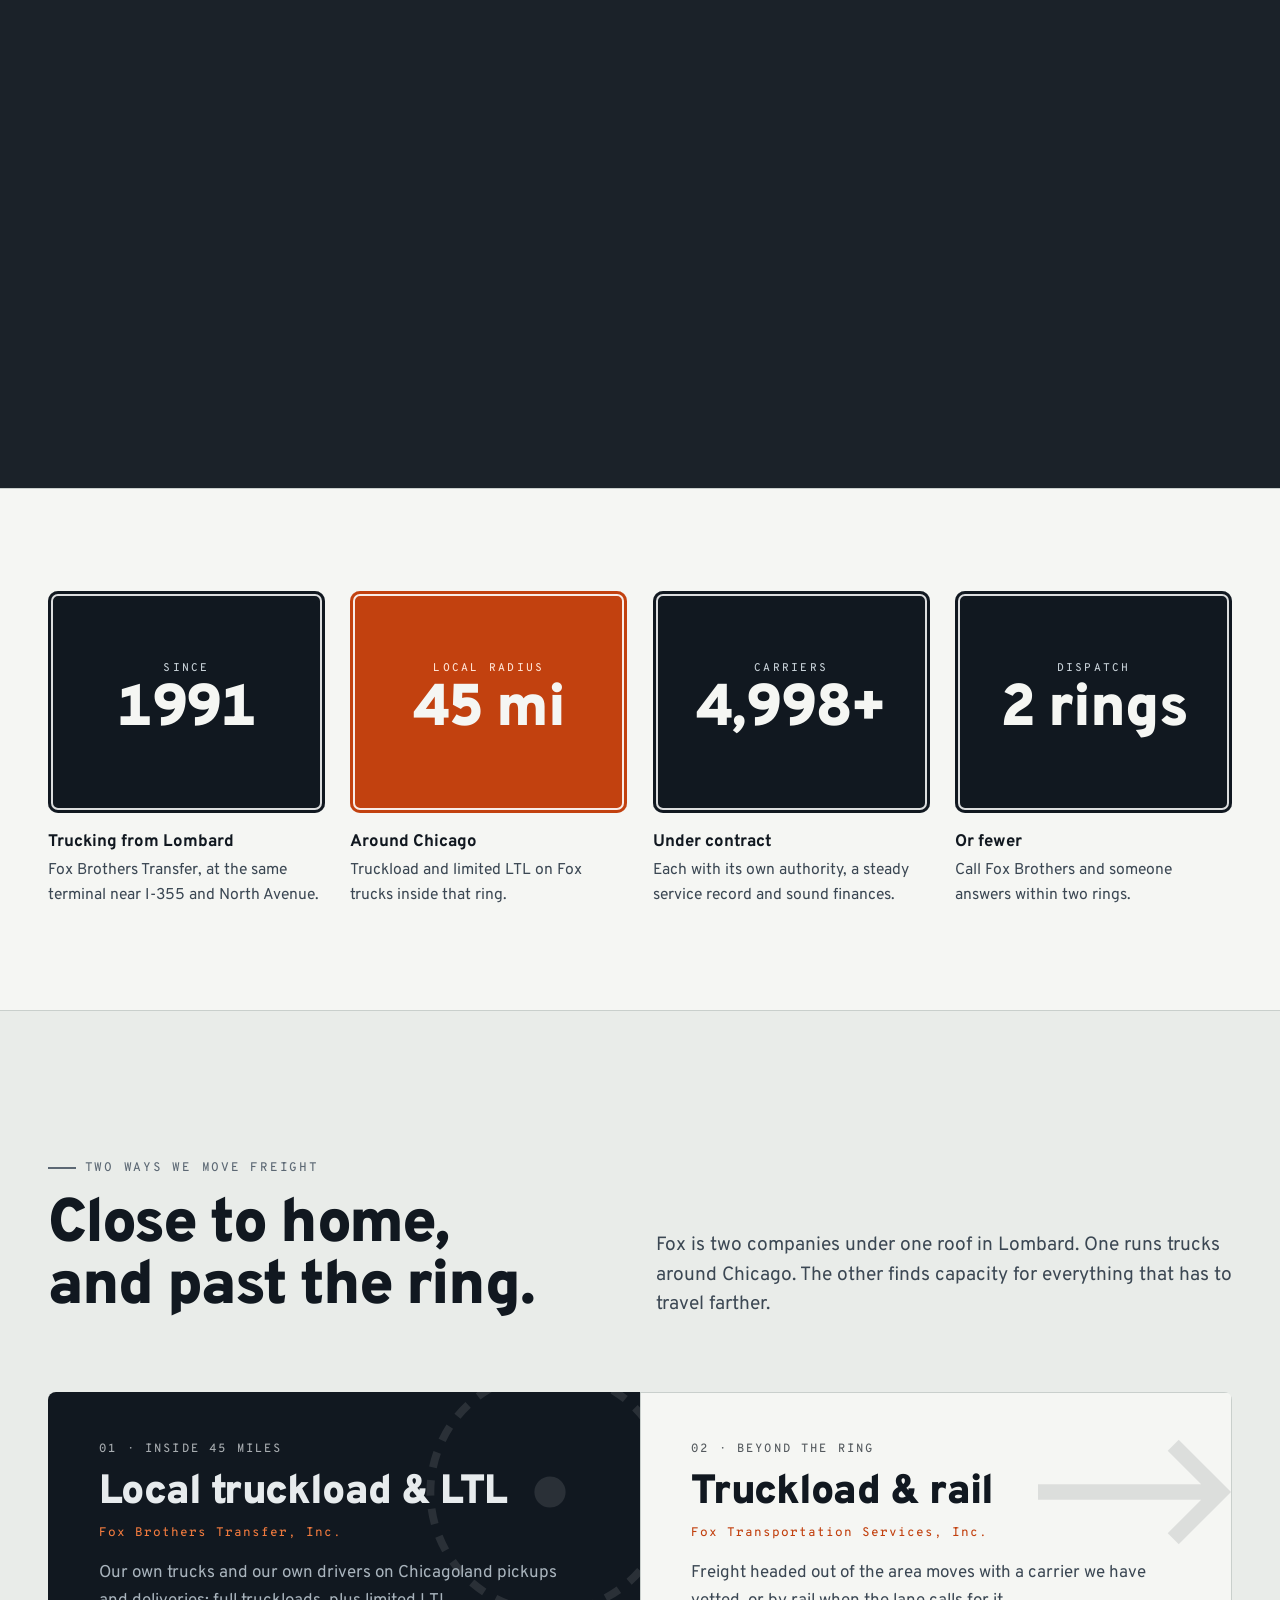
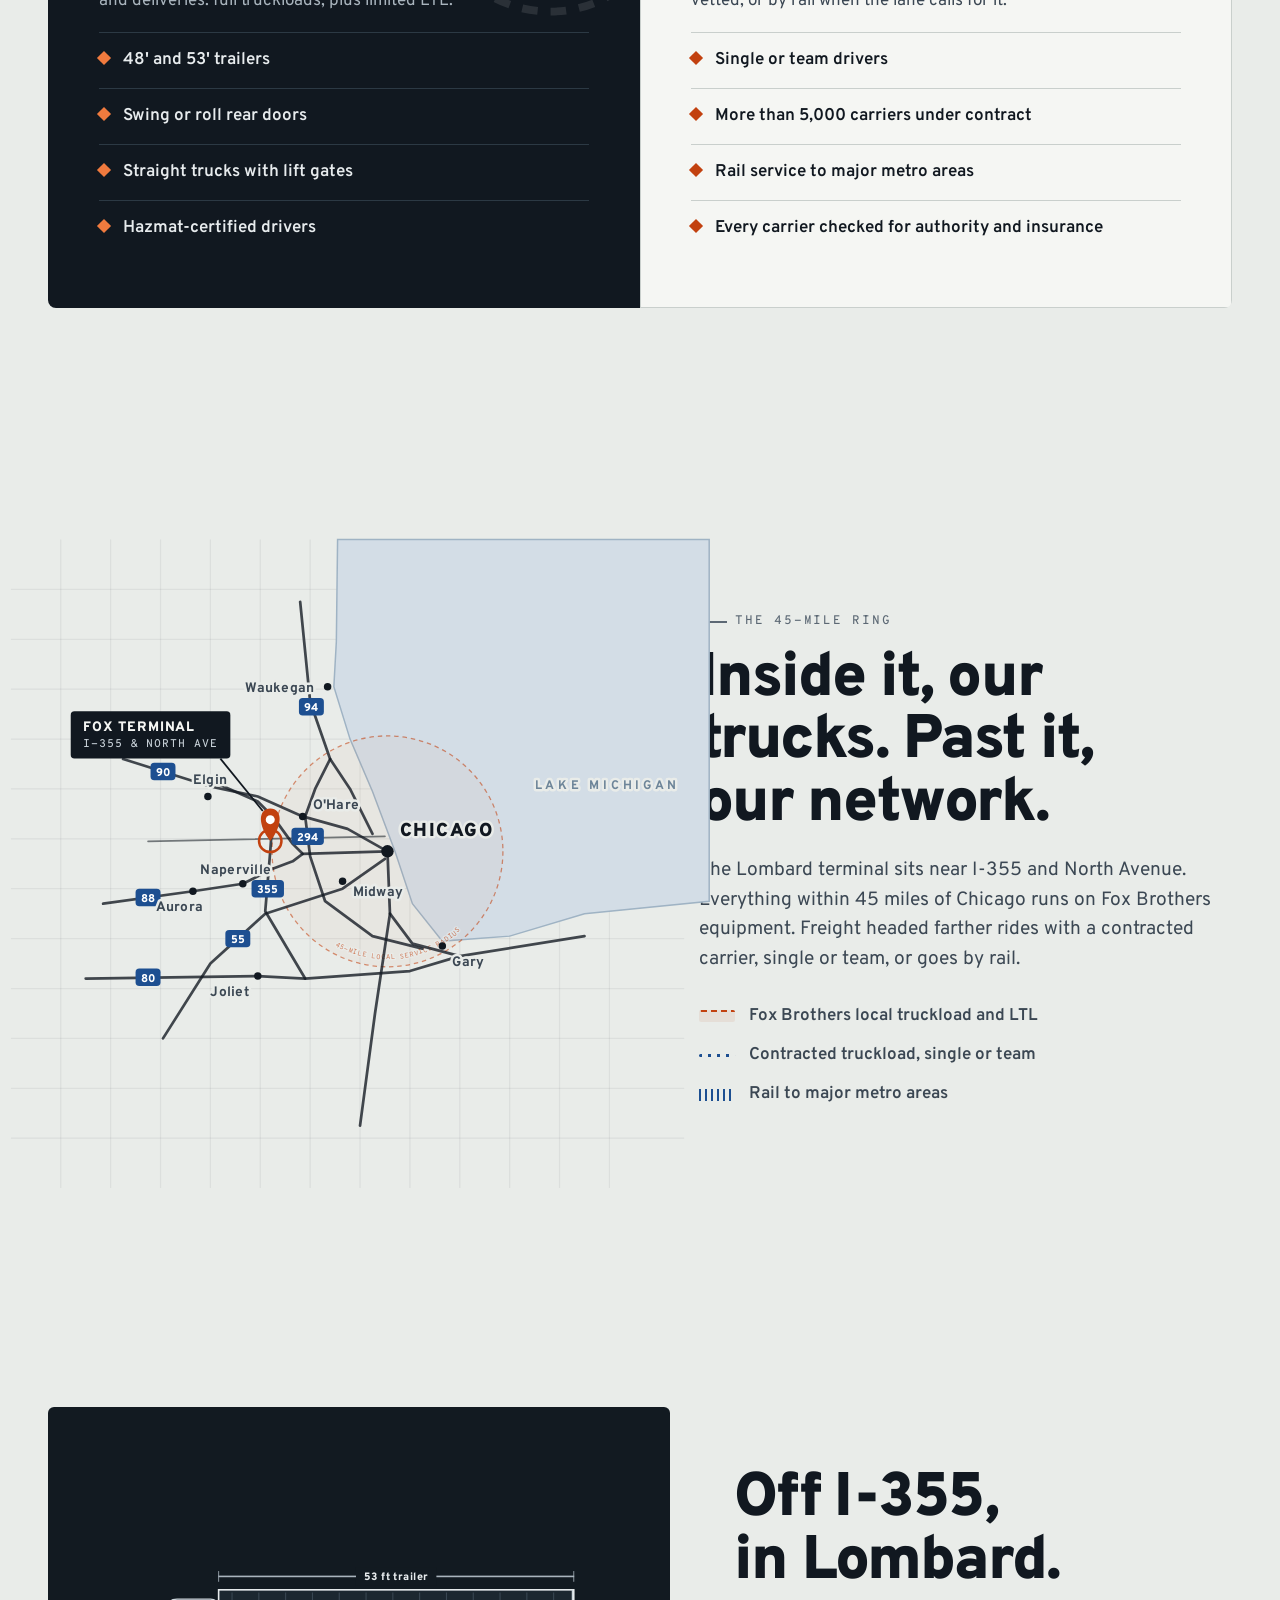
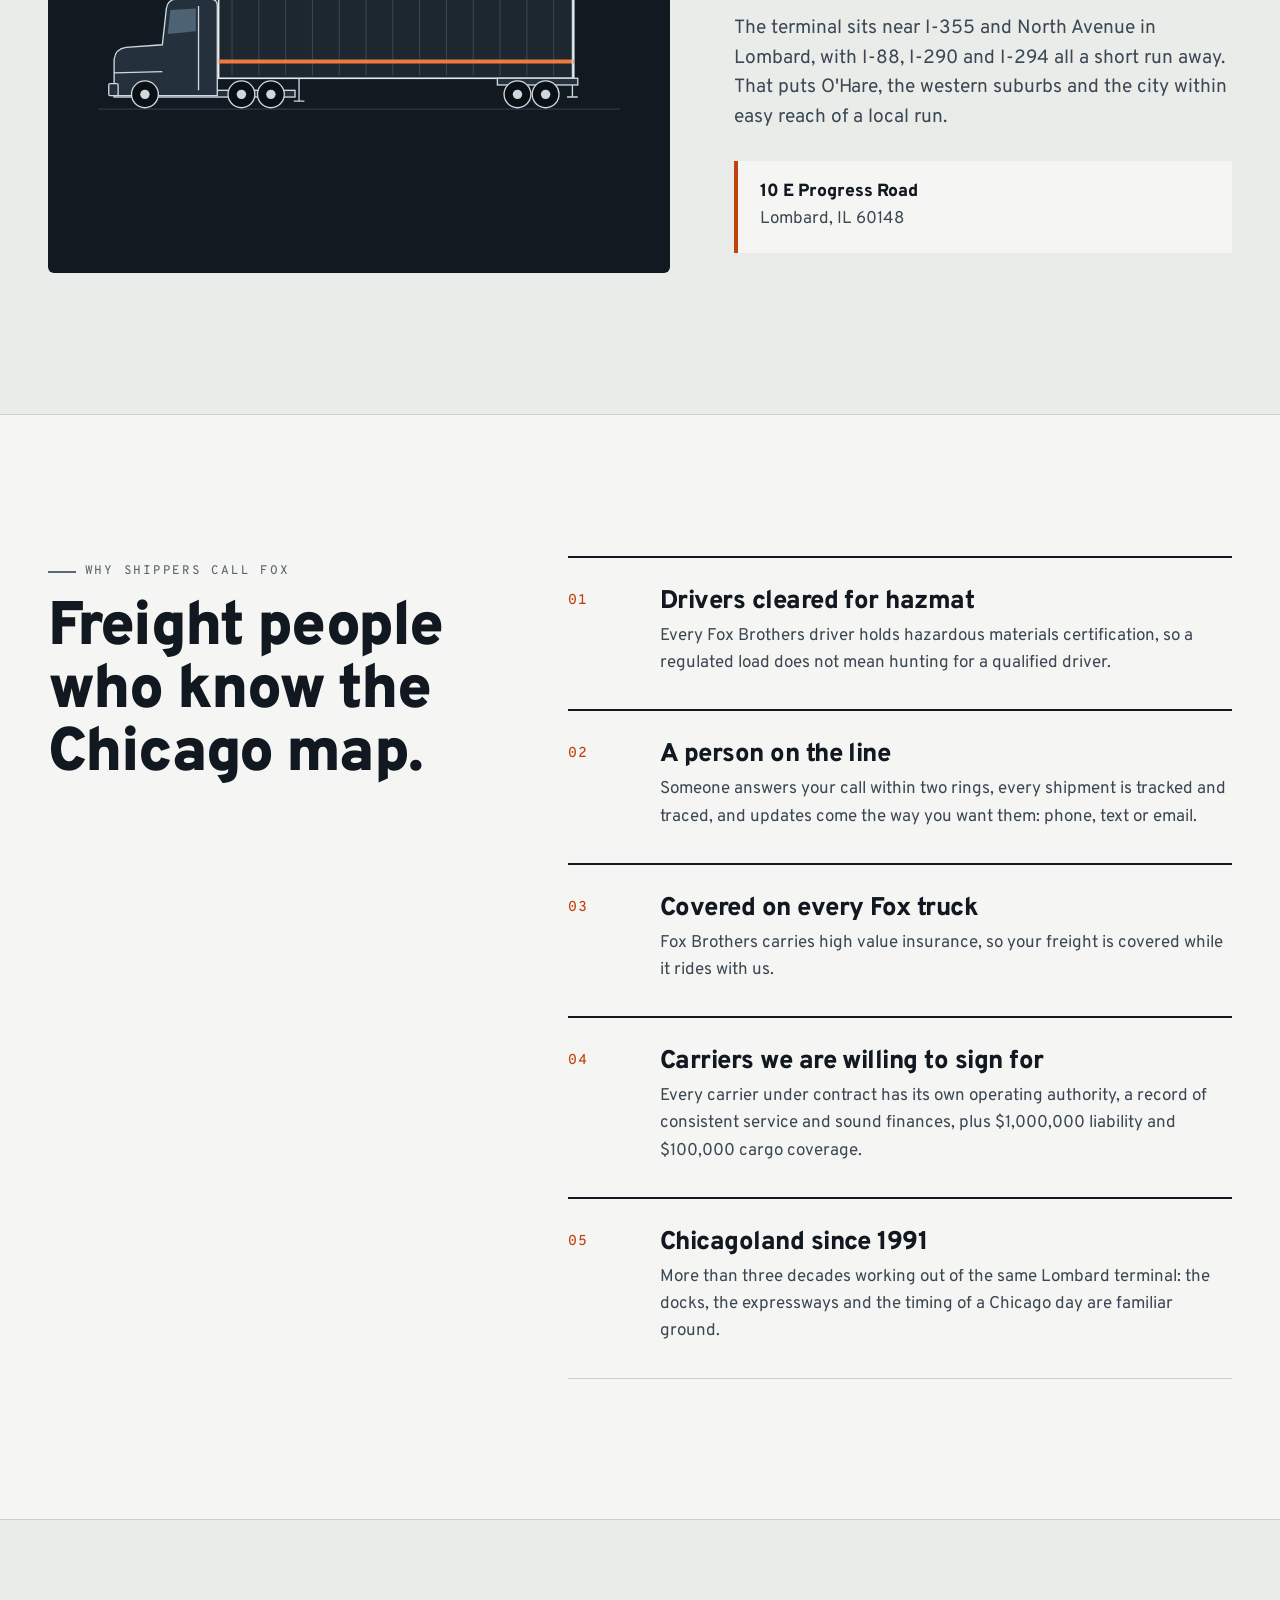
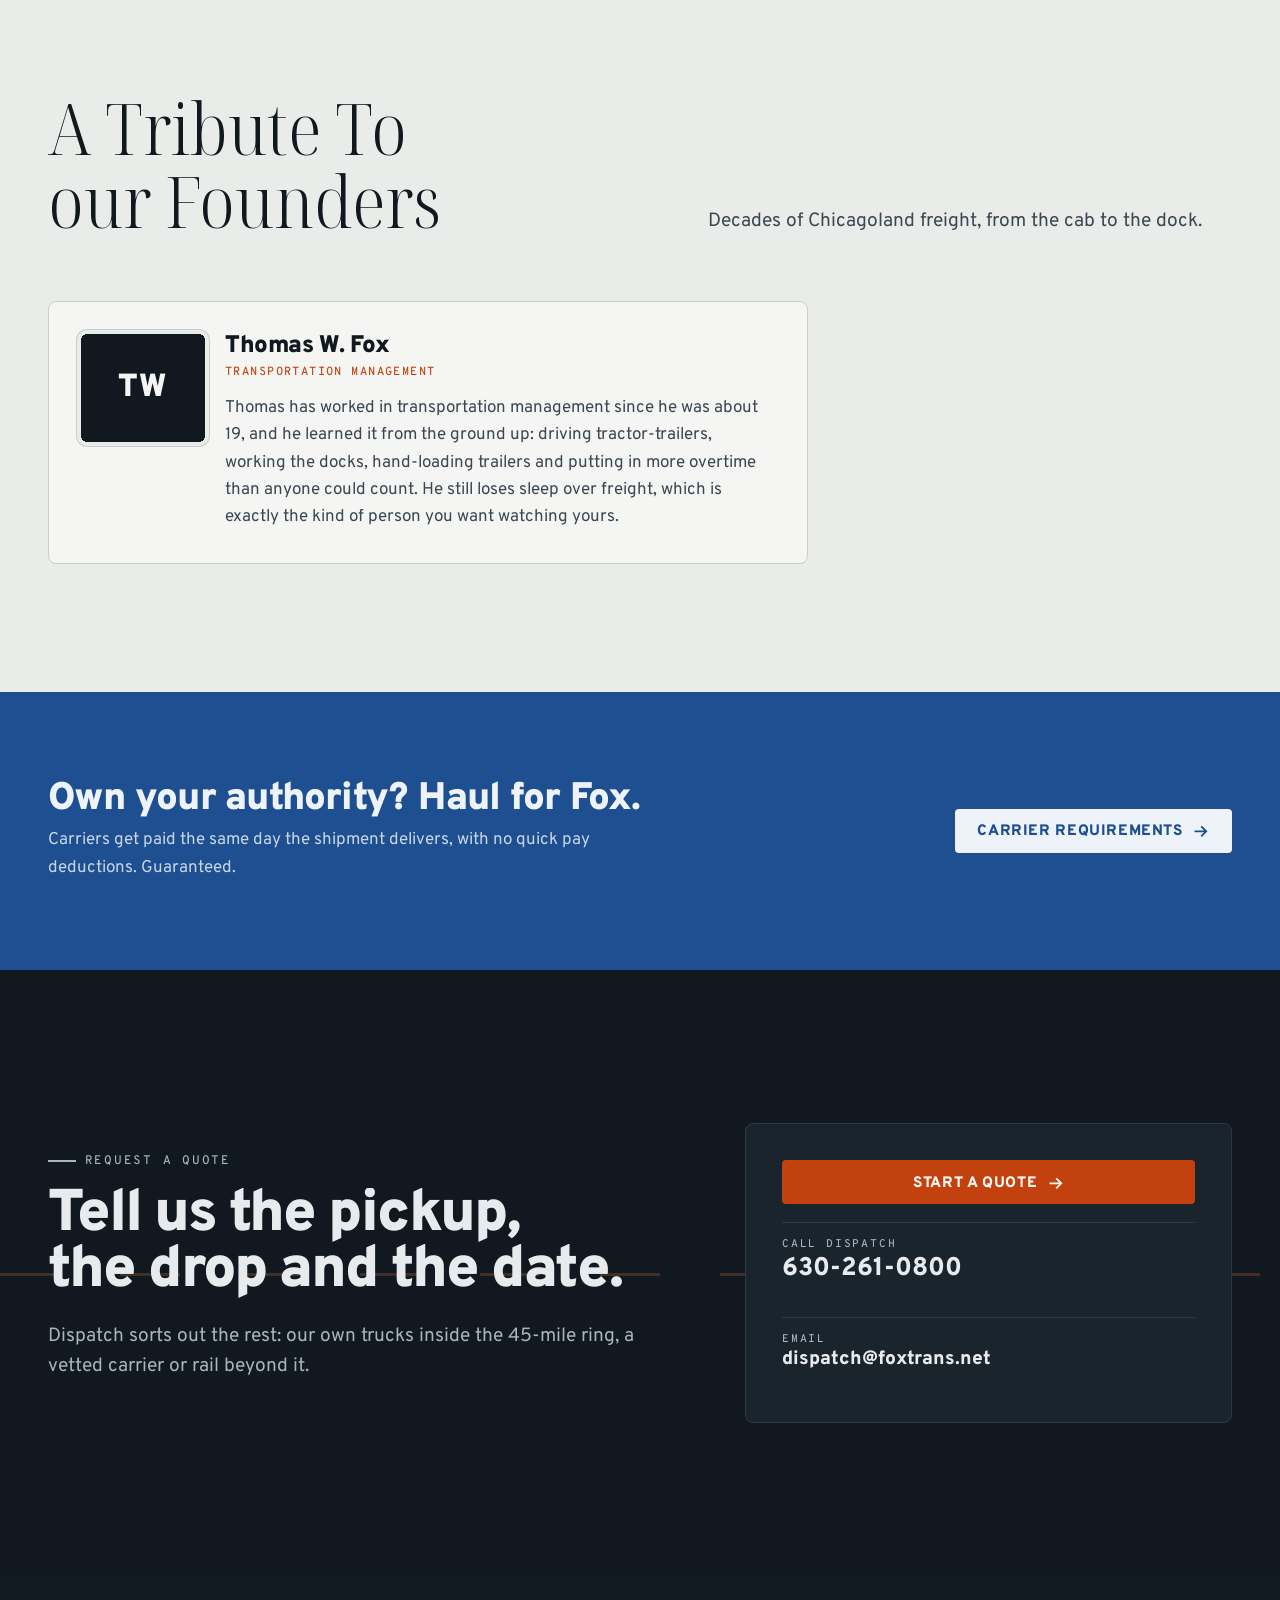
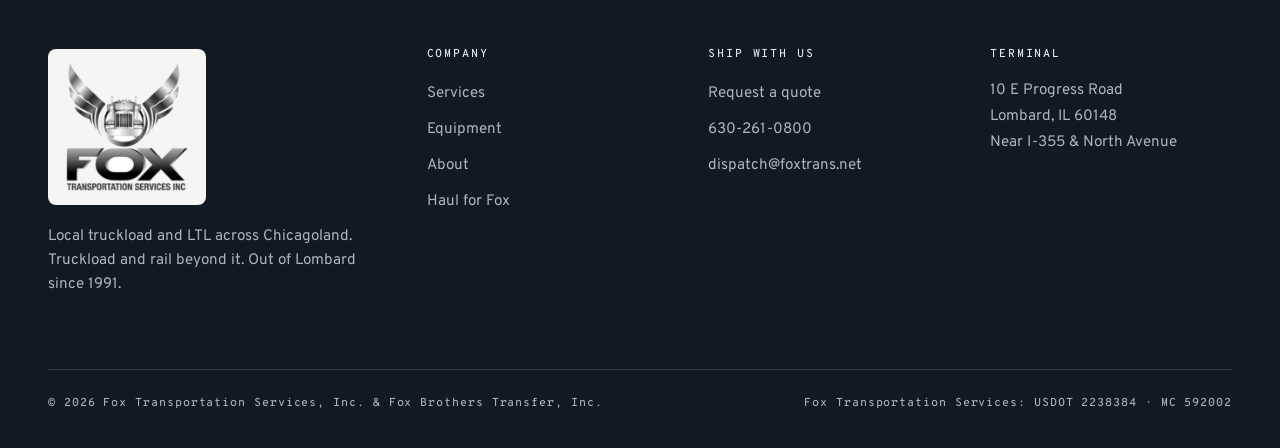
==== commit ed4b7683: "Rename the founders nav tab to Our Founder Co-Authored-By: Claude Opus 5.5 <noreply@anthropic.com> C" ====
--- a/fox-transportation/index.html
+++ b/fox-transportation/index.html
@@ -26,7 +26,7 @@
 <a class="brand" href="index.html"><img class="brand__logo" src="assets/img/fox-logo.webp" alt="Fox Transportation Services Inc, home" width="280" height="293"></a>
 <button class="nav__toggle" type="button" aria-expanded="false" aria-controls="nav-panel" data-nav-toggle><span></span><span></span><span></span><b class="sr-only">Menu</b></button>
 <div class="nav__panel" id="nav-panel" data-nav-panel>
-<nav aria-label="Main"><ul class="nav__links"><li><a href="index.html" aria-current="page">Home</a></li><li><a href="services.html">Services</a></li><li><a href="equipment.html">Equipment</a></li><li><a href="about.html">About</a></li><li><a href="about.html#founders">Our Founders</a></li><li><a href="staff.html">Our Staff</a></li><li><a href="carriers.html">Carriers</a></li><li><a href="contact.html">Contact</a></li></ul></nav>
+<nav aria-label="Main"><ul class="nav__links"><li><a href="index.html" aria-current="page">Home</a></li><li><a href="services.html">Services</a></li><li><a href="equipment.html">Equipment</a></li><li><a href="about.html">About</a></li><li><a href="about.html#founders">Our Founder</a></li><li><a href="staff.html">Our Staff</a></li><li><a href="carriers.html">Carriers</a></li><li><a href="contact.html">Contact</a></li></ul></nav>
 <a class="nav__phone" href="tel:+16302610800">630-261-0800</a>
 <a class="btn btn--fox nav__cta" href="quote.html">Request a quote</a>
 </div>
--- a/fox-transportation/assets/css/site.css
+++ b/fox-transportation/assets/css/site.css
@@ -685,4 +685,5 @@
 .staff__photo { aspect-ratio: 4 / 5; border-radius: 8px; overflow: hidden; background: var(--line); box-shadow: 0 24px 40px -32px rgba(17, 24, 32, .55); }
 .staff__photo img { width: 100%; height: 100%; object-fit: cover; transition: transform .8s var(--ease); }
 .staff__card:hover .staff__photo img { transform: scale(1.03); }
-.staff__name { margin: 14px 0 0; font: 800 1.2rem/1.2 var(--f-display); }
+.staff__name { margin: 16px 0 0; font: 900 1.3rem/1.2 var(--f-display); }
+.staff__role { margin: 6px 0 0; font: 500 .74rem/1.4 var(--f-mono); letter-spacing: .12em; text-transform: uppercase; color: var(--fox); }
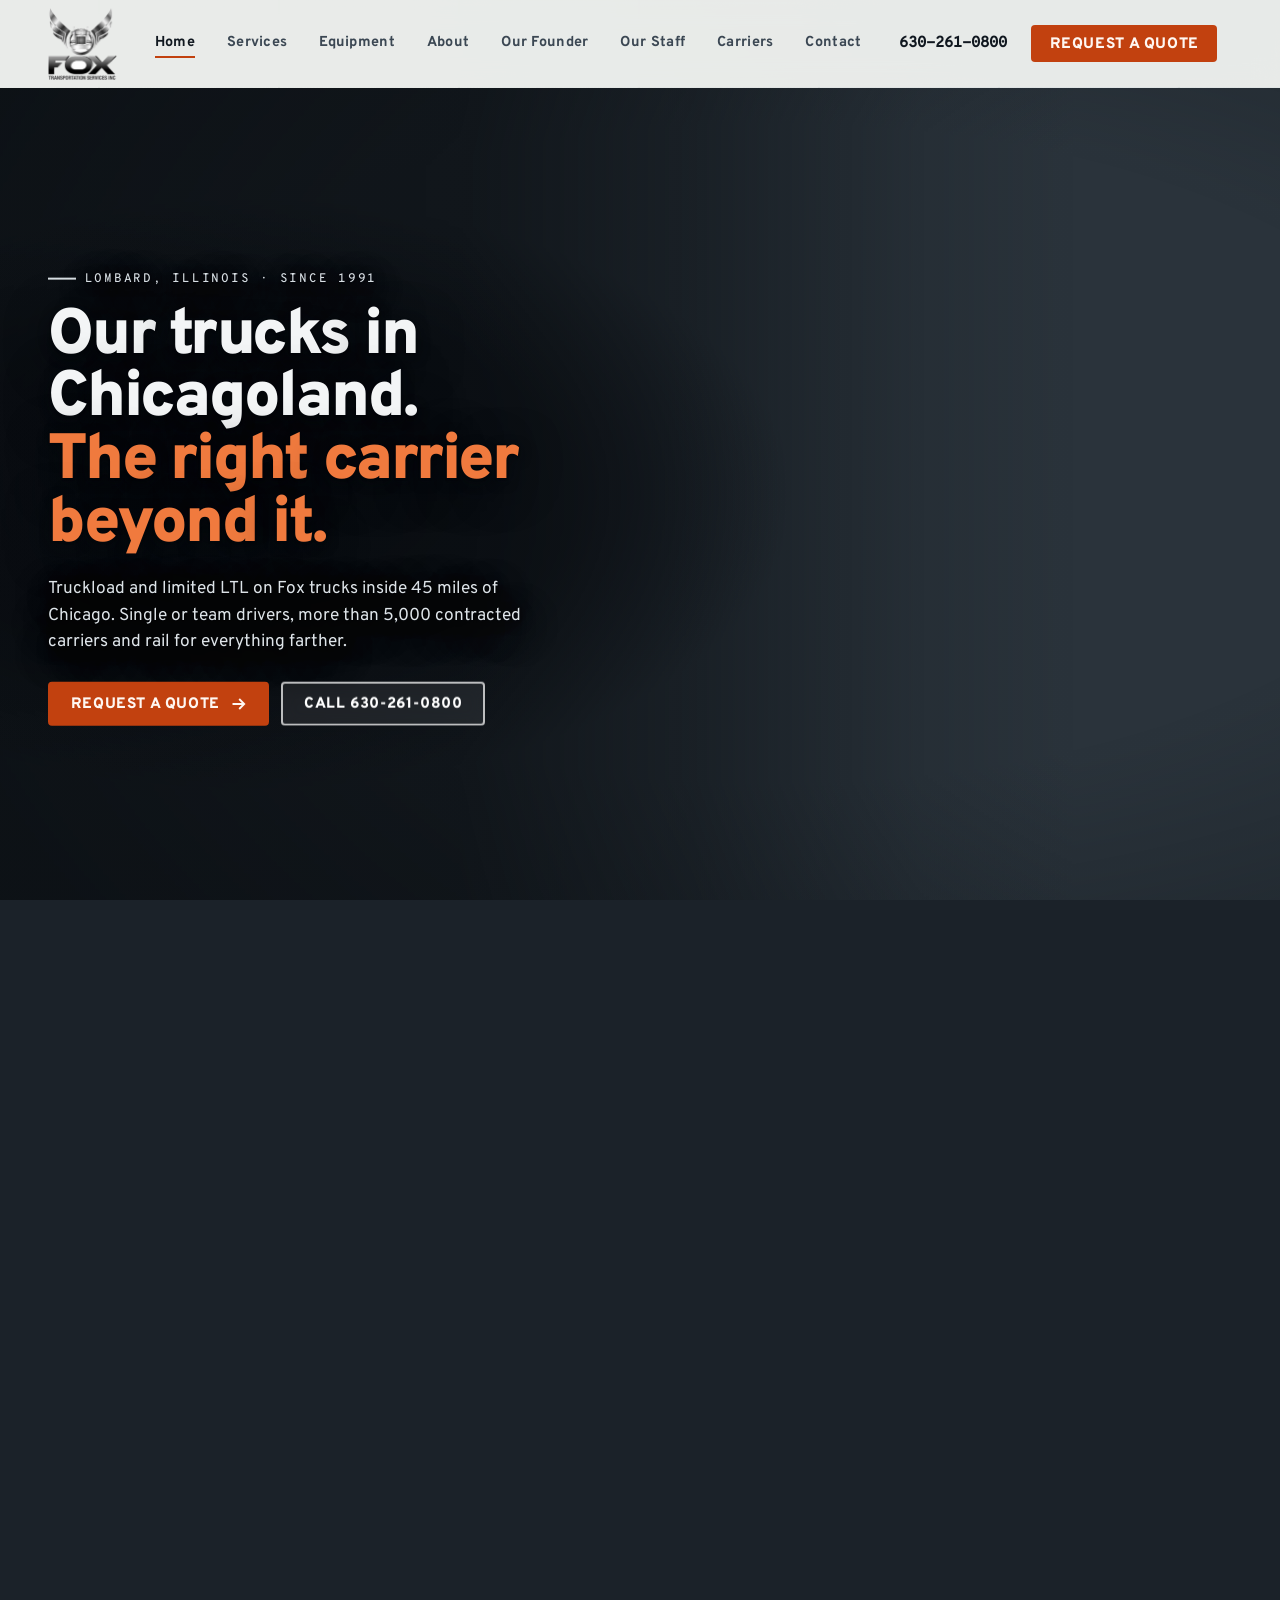
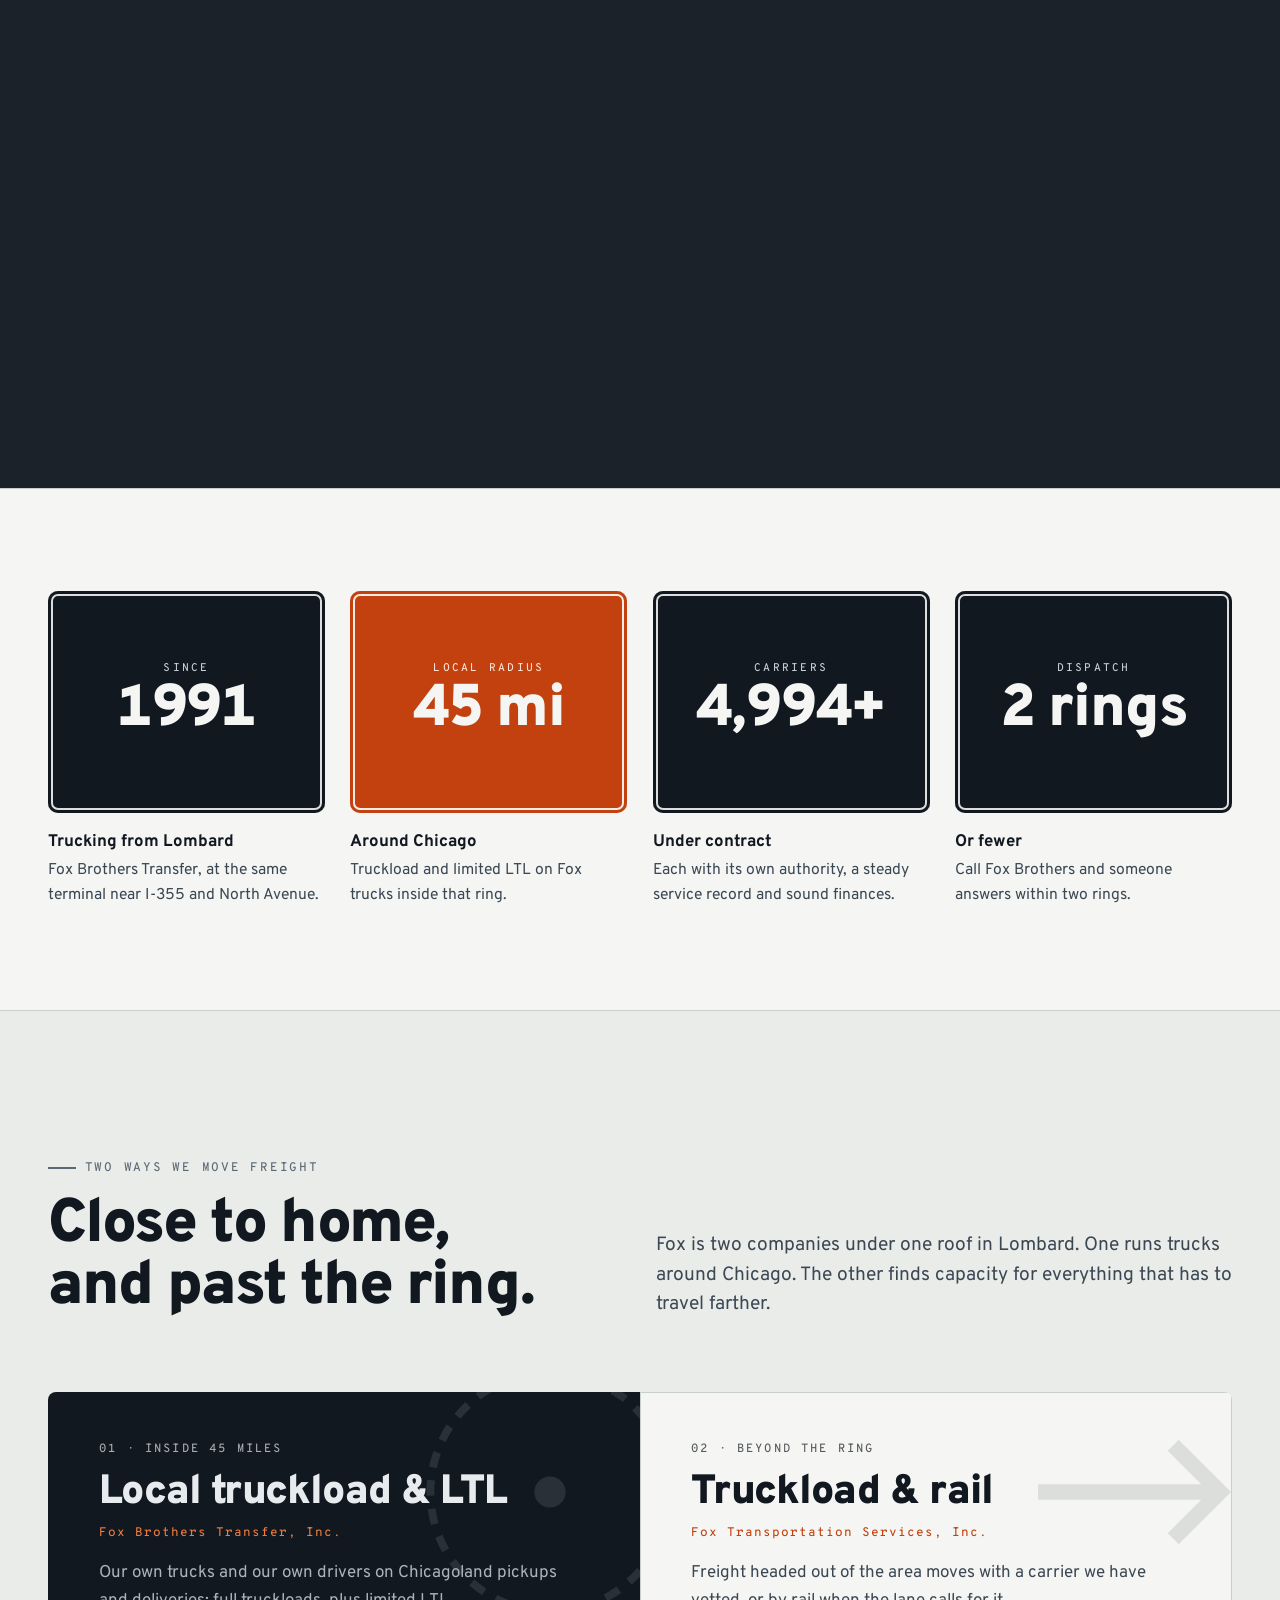
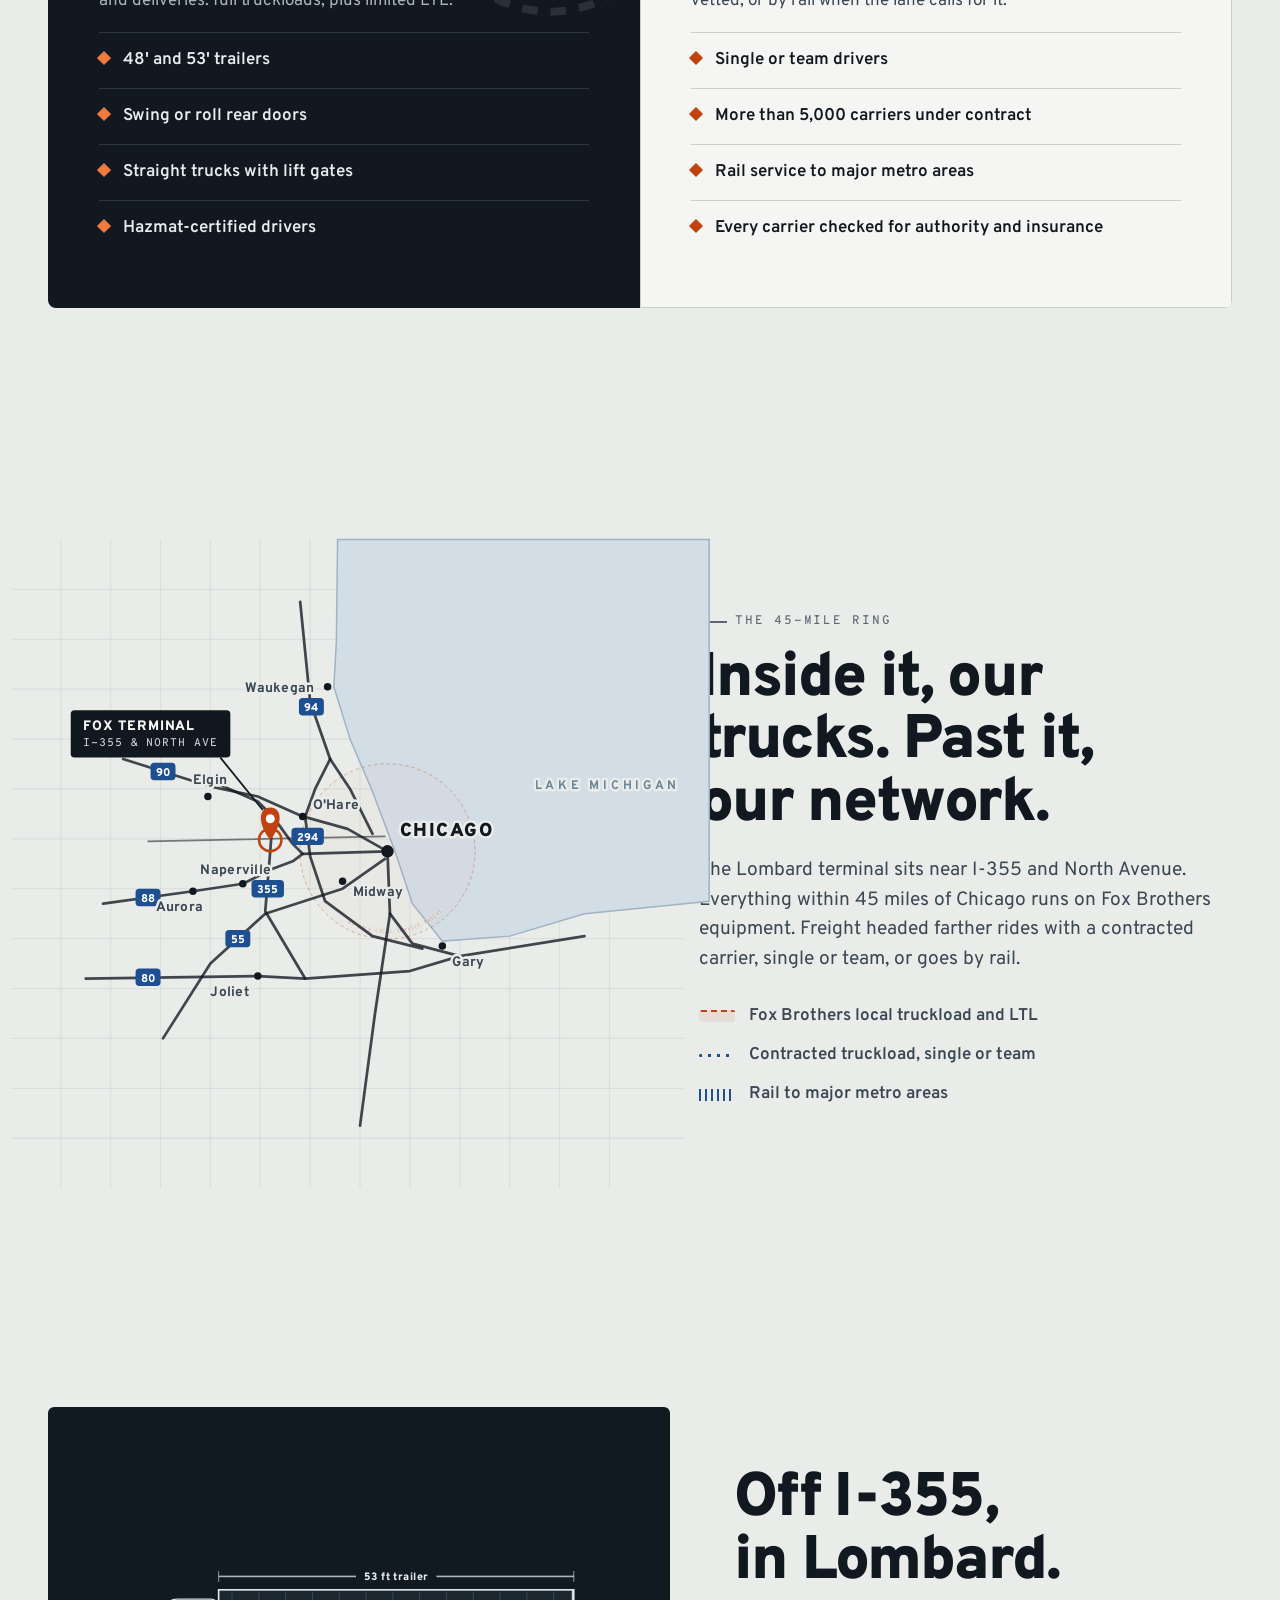
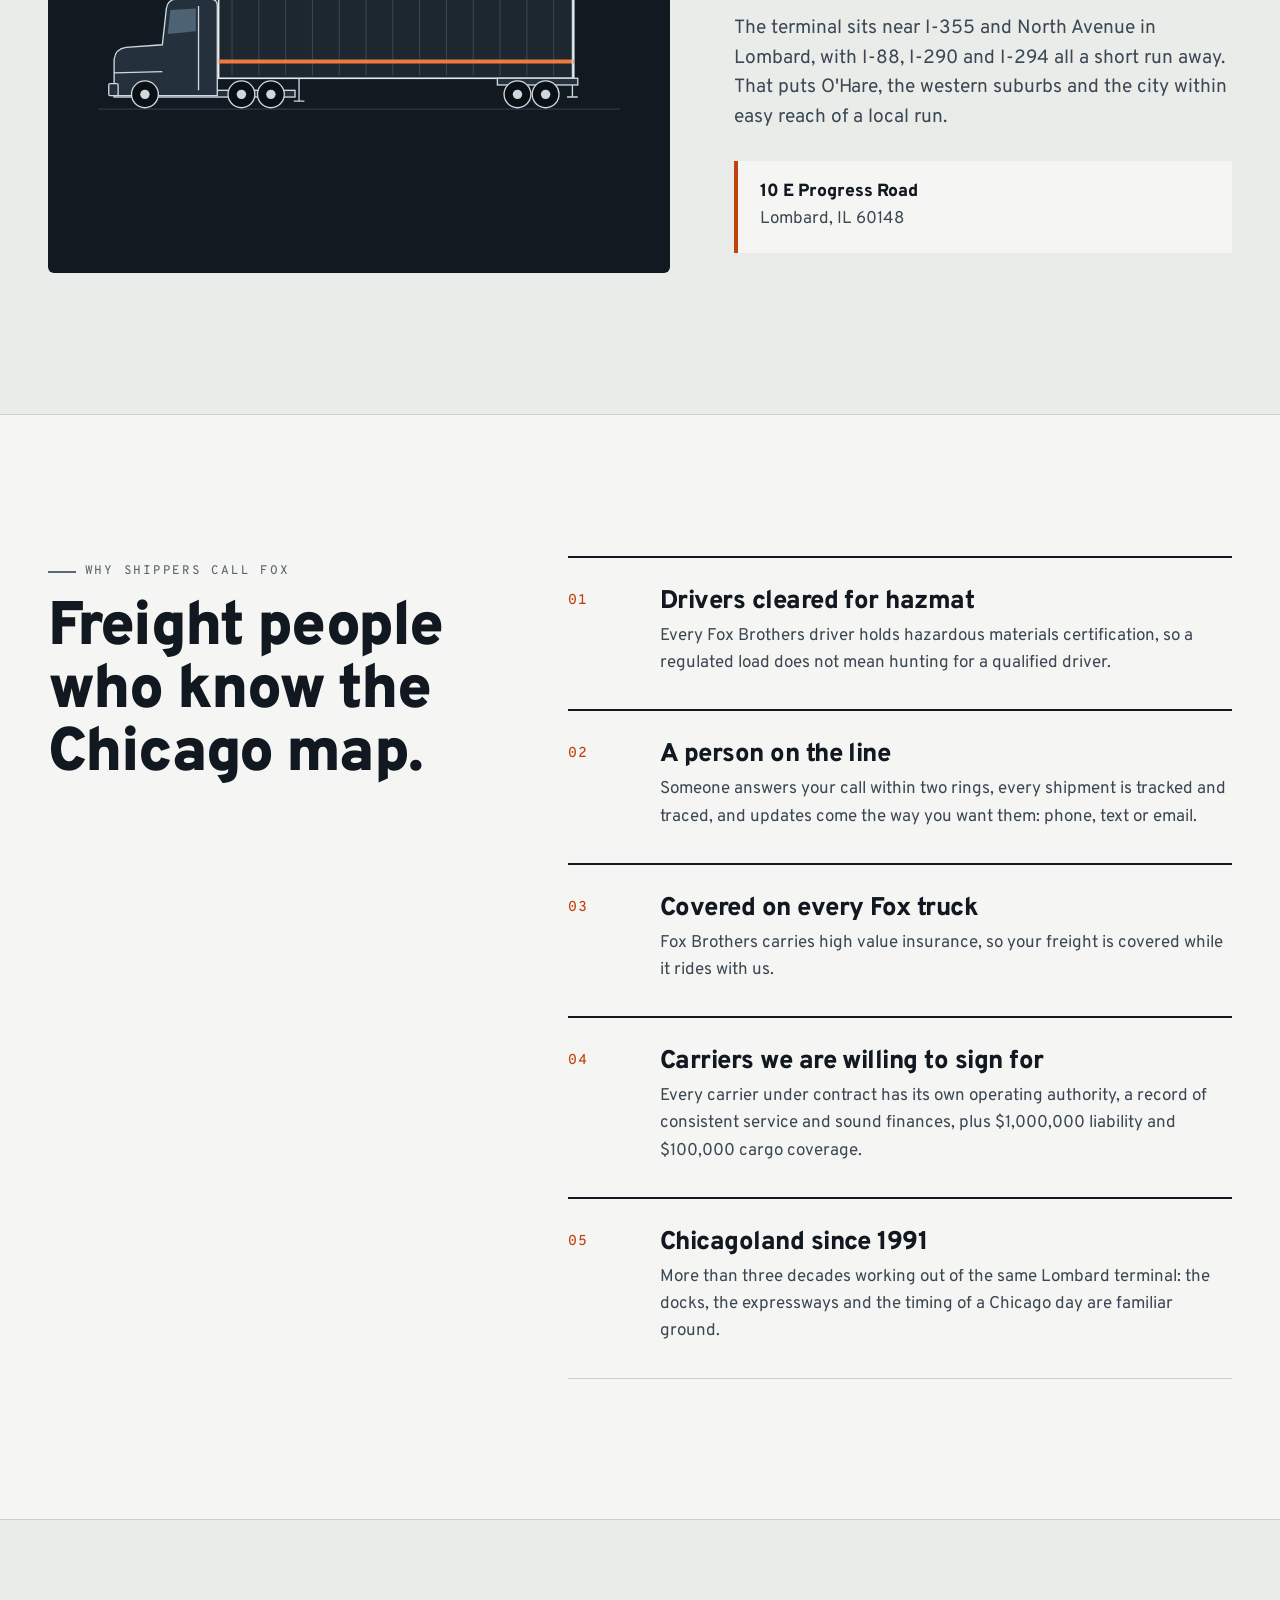
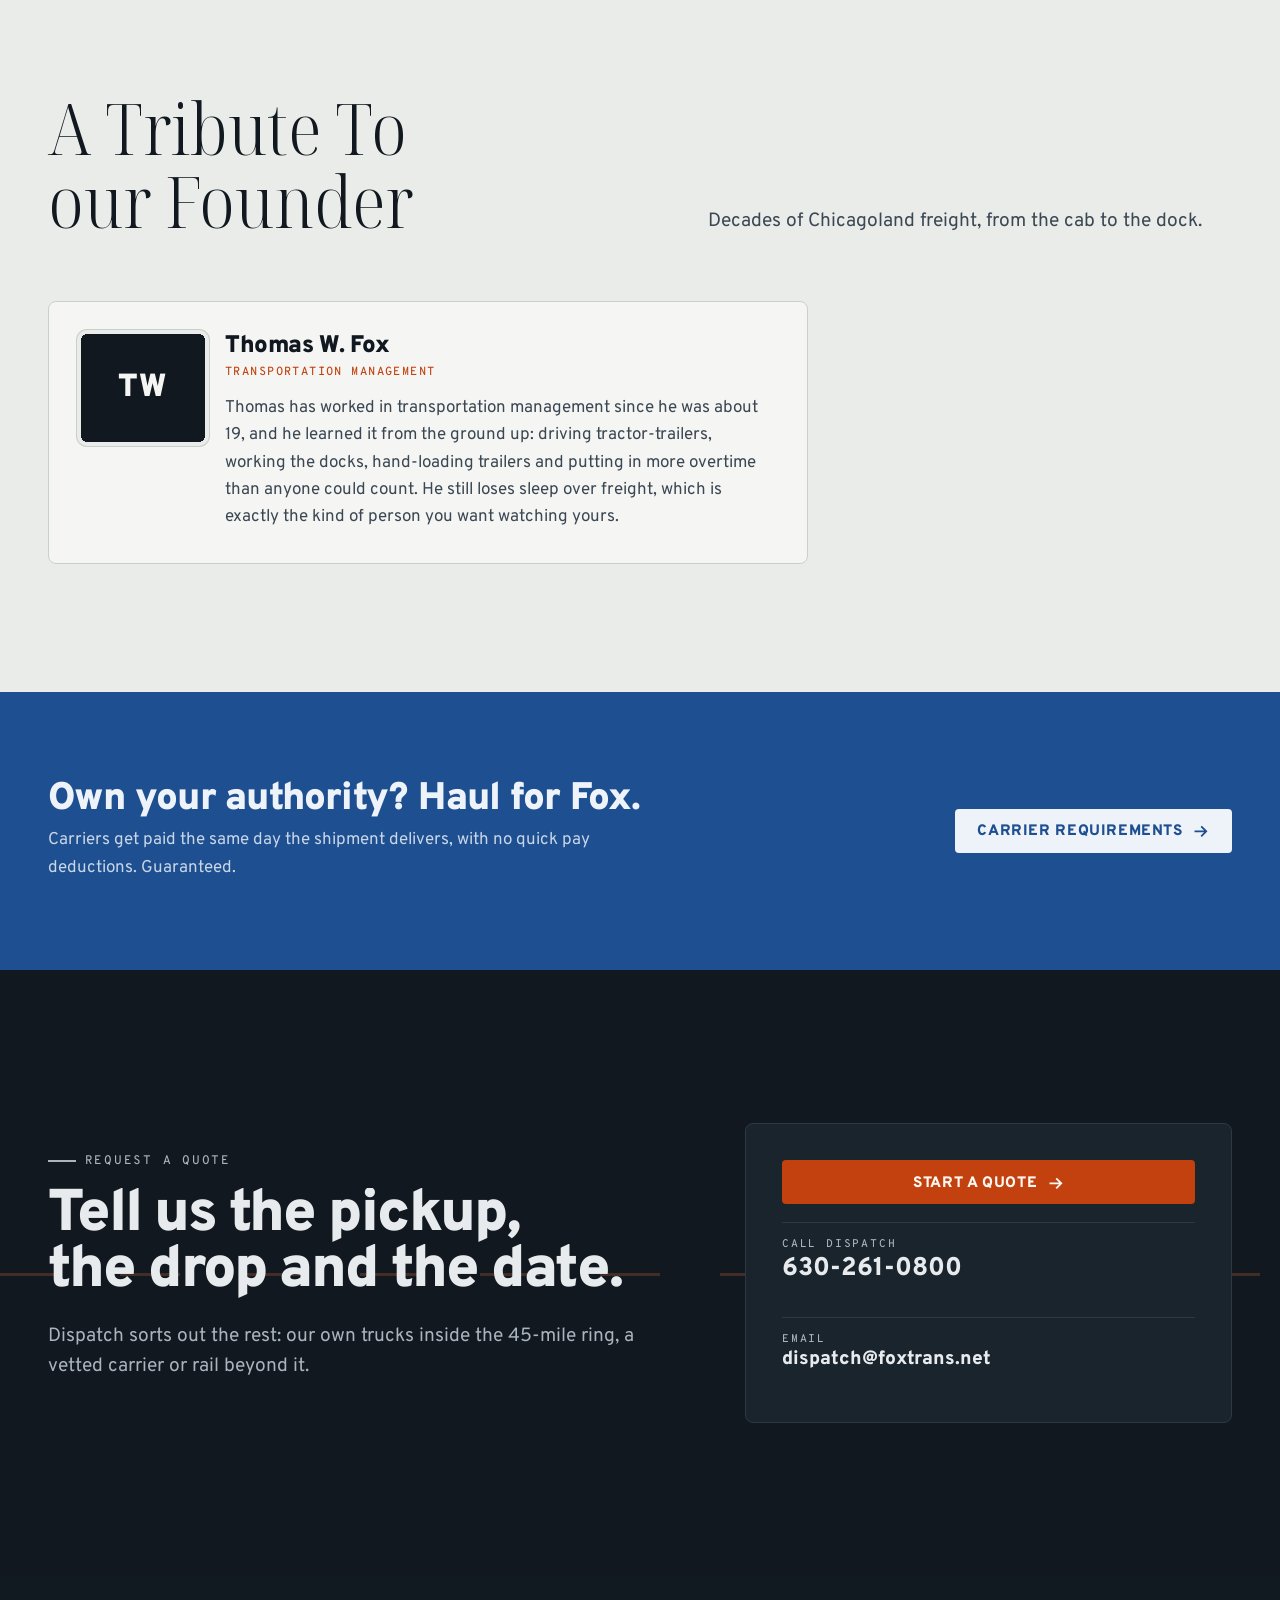
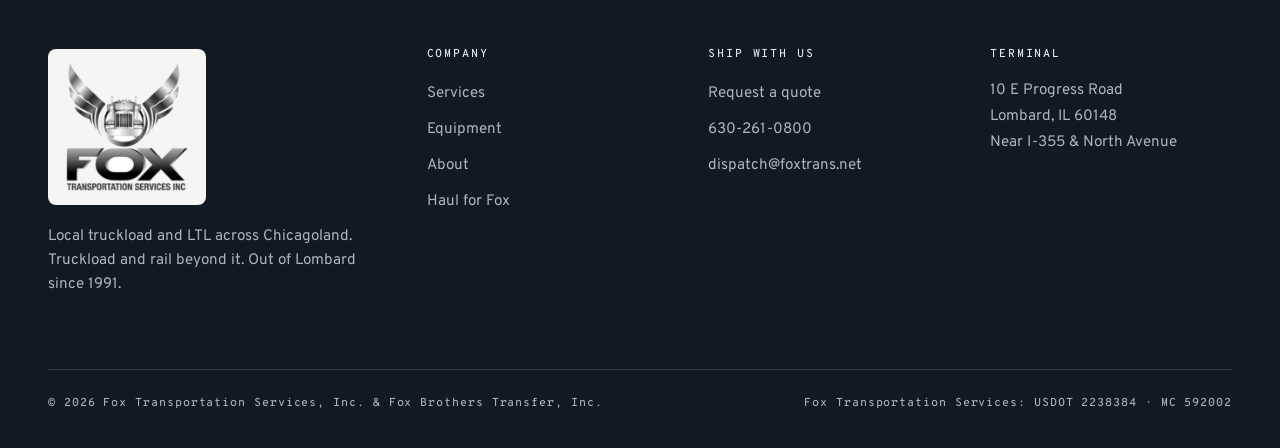
==== commit 6772c5e1: "Make the founder section heading singular Co-Authored-By: Claude Opus 5.5 <noreply@anthropic.com> Cl" ====
--- a/fox-transportation/index.html
+++ b/fox-transportation/index.html
@@ -219,7 +219,7 @@
 
 <section class="team" aria-labelledby="team-h">
 <div class="wrap">
-<div class="team__head"><div><p class="kicker" data-reveal>Who runs Fox</p><h2 id="team-h" class="h-lg h-founders" data-reveal>A Tribute To our Founders</h2></div>
+<div class="team__head"><div><p class="kicker" data-reveal>Who runs Fox</p><h2 id="team-h" class="h-lg h-founders" data-reveal>A Tribute To our Founder</h2></div>
 <p class="lede" data-reveal style="--d:.15s">Decades of Chicagoland freight, from the cab to the dock.</p></div>
 <div class="team__grid"><article class="person" data-reveal style="--d:0.0s">
 <div class="person__photo"><img src="https://d2ol7oe51mr4n9.cloudfront.net/user_3InJjoRwe0fRAqbB5OrU49Jvmiy/3b7be492-89e2-4a21-8581-4a2c9b8ad8d8.png" alt="Portrait of Thomas W. Fox" width="150" height="130" loading="lazy" decoding="async"></div>
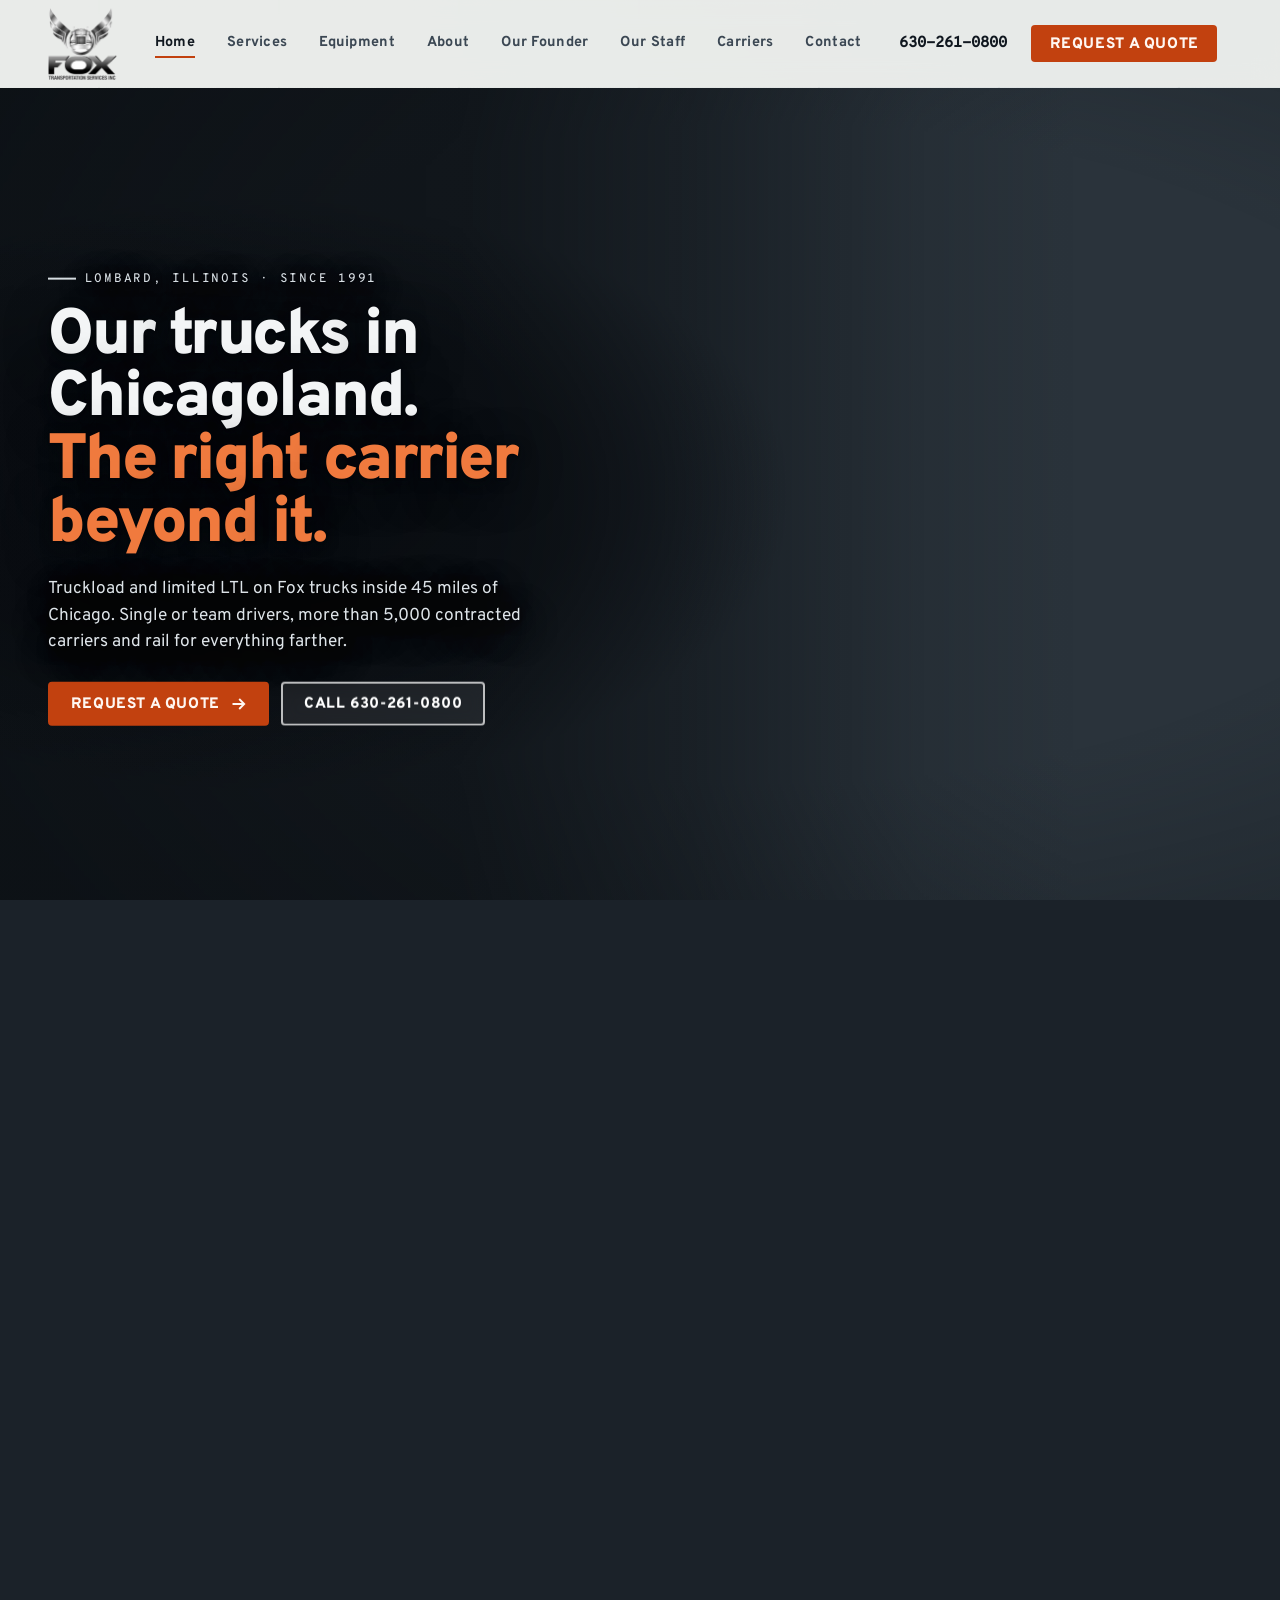
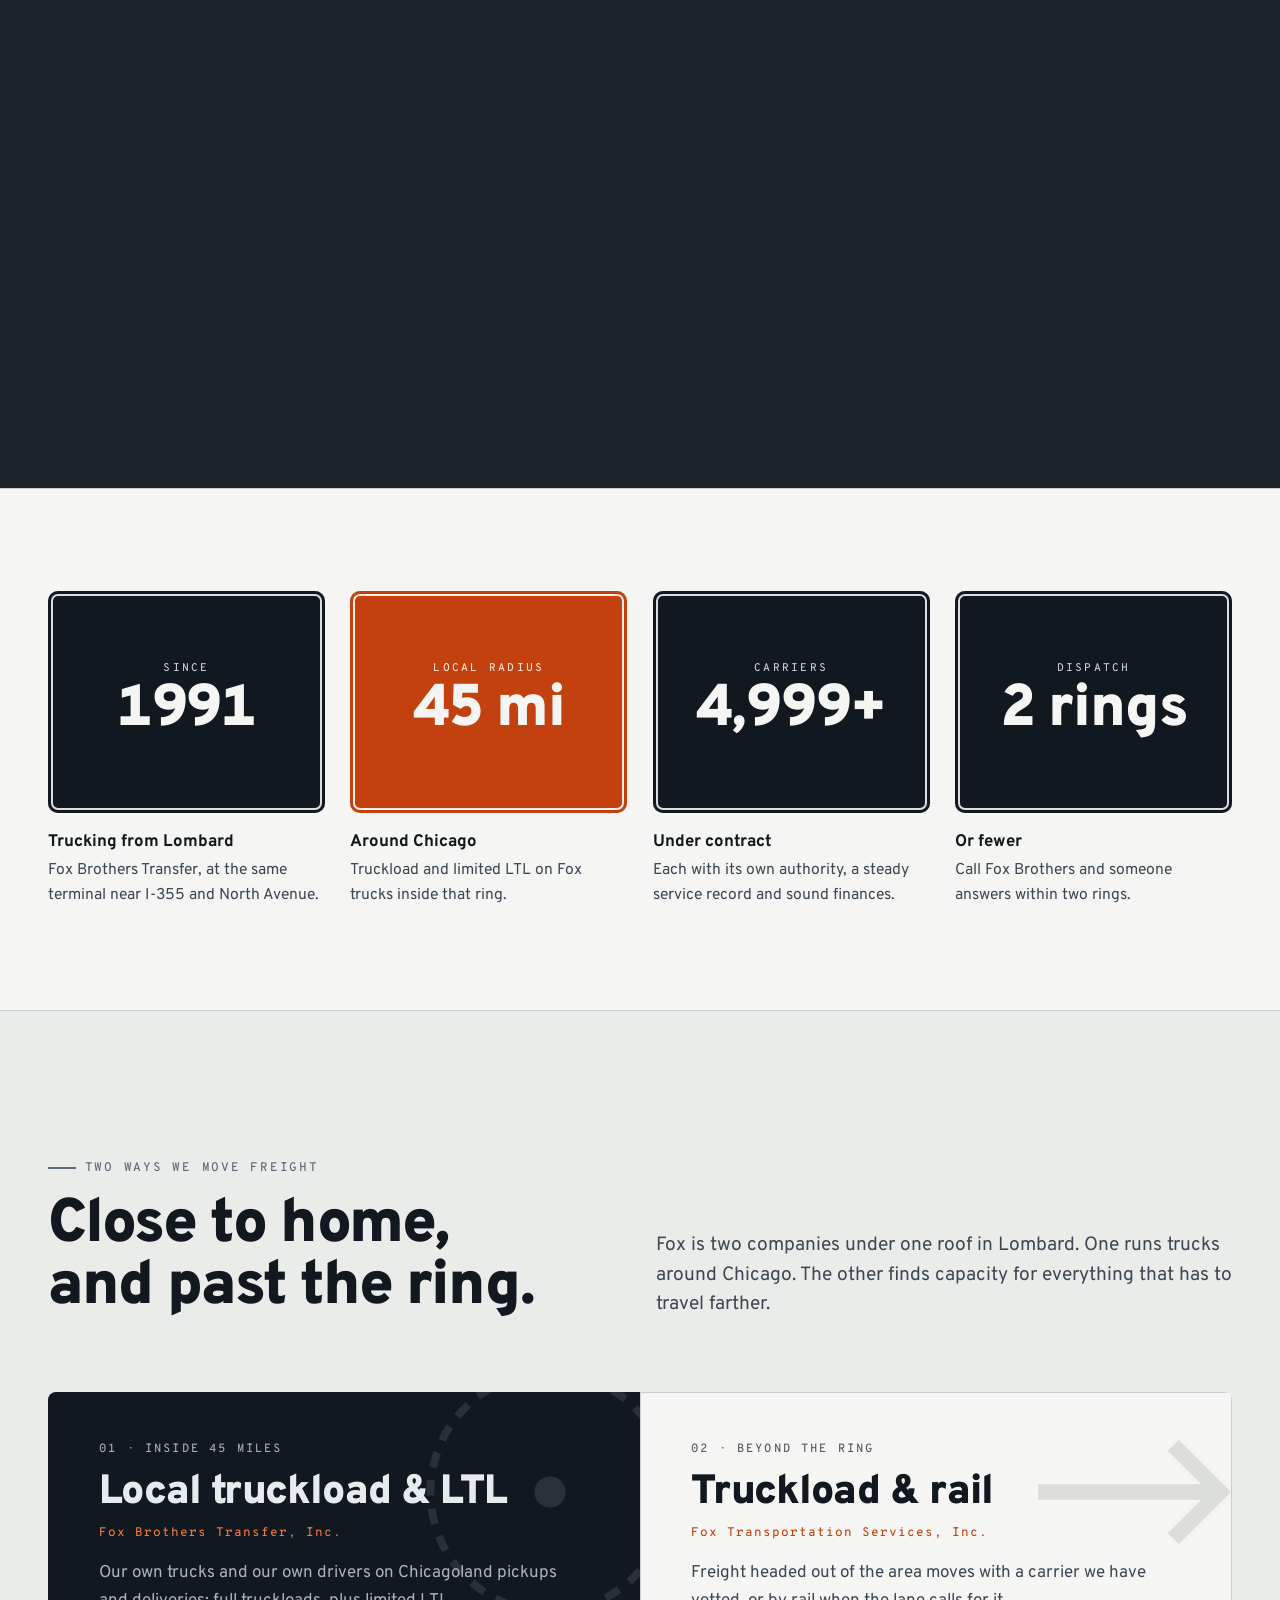
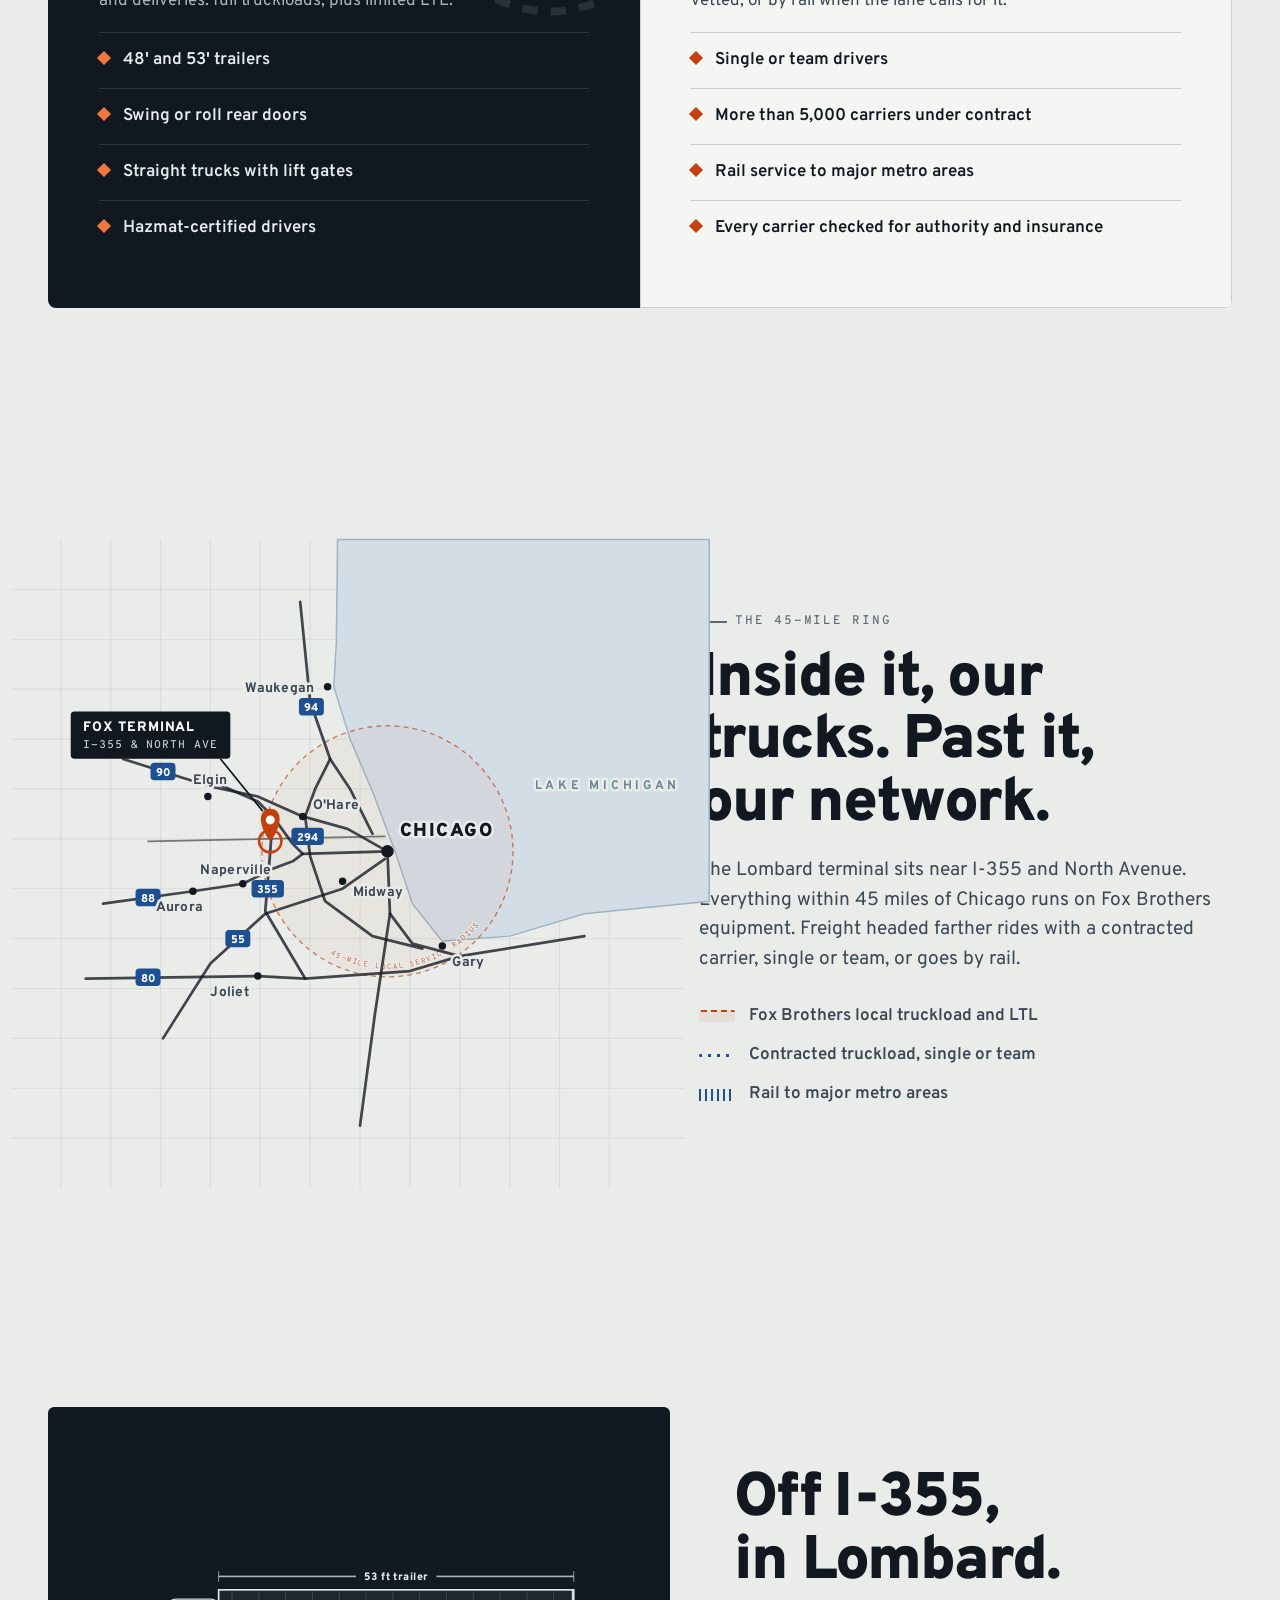
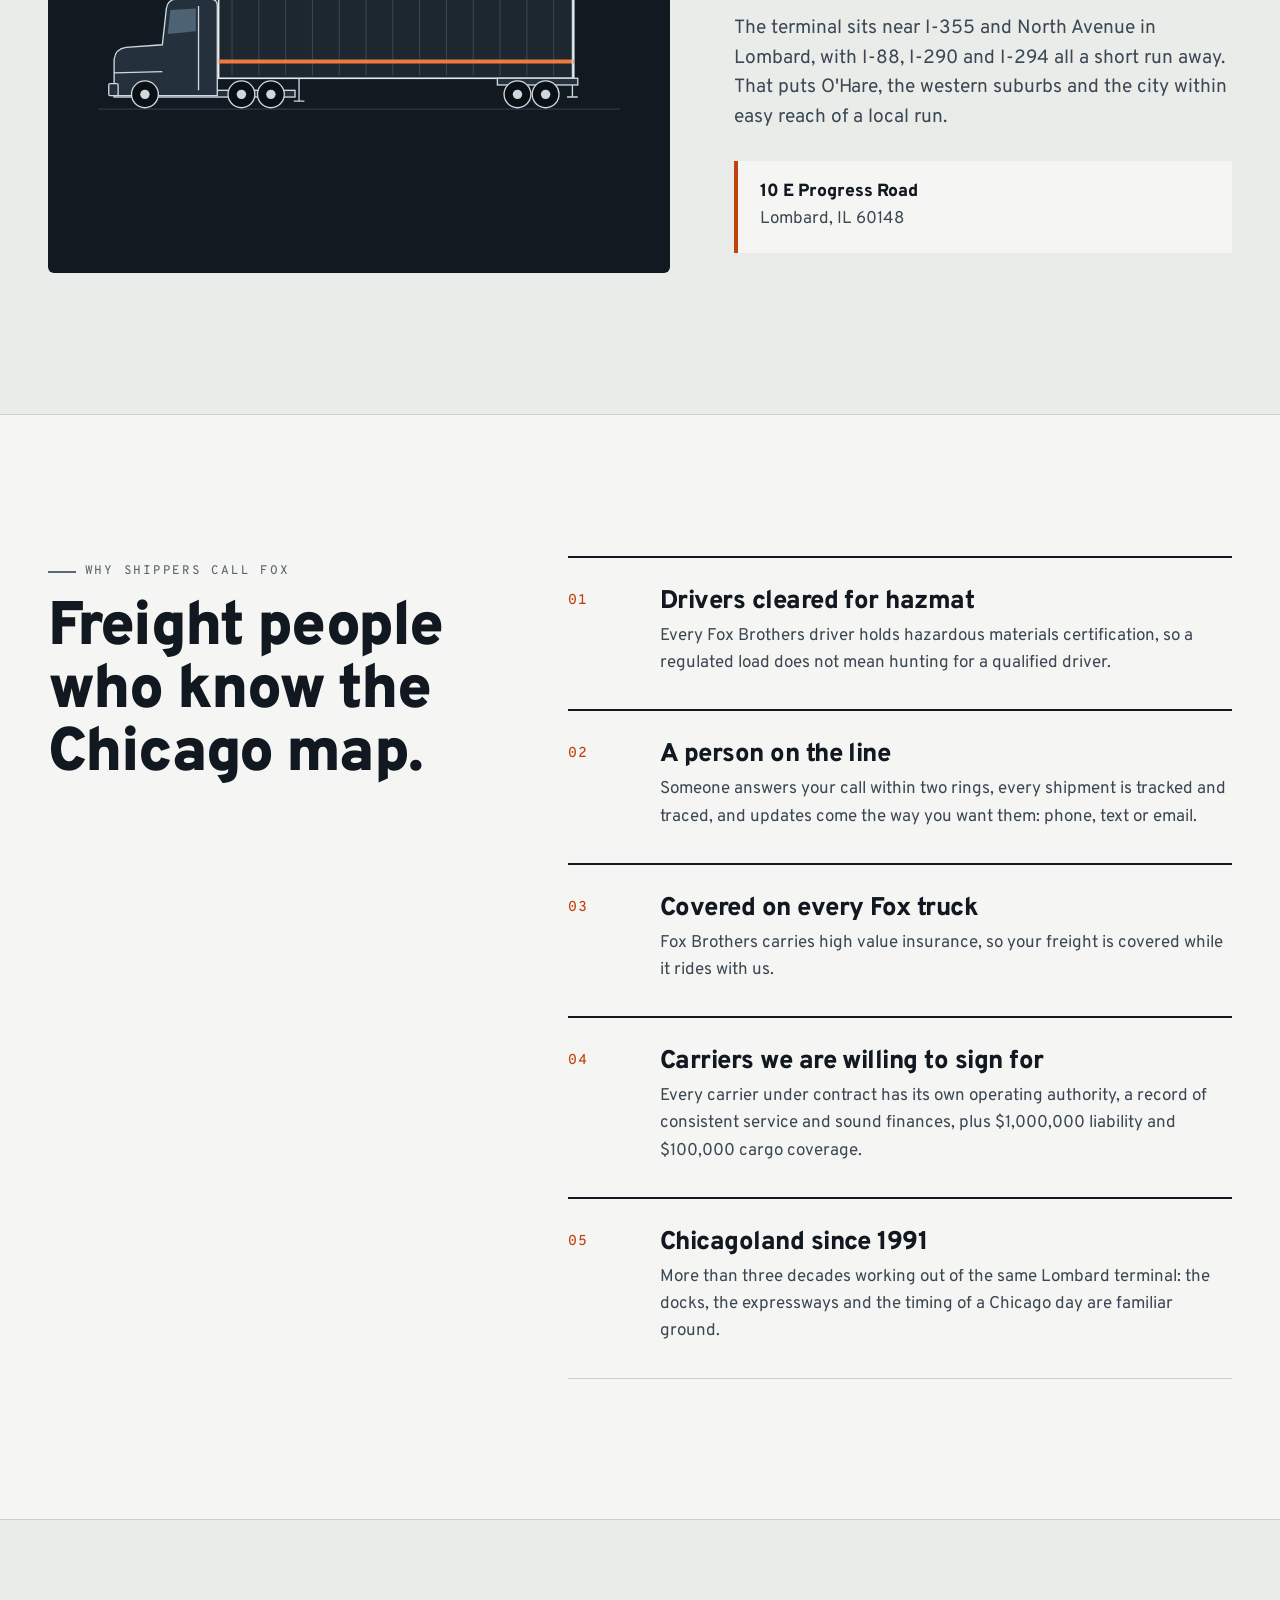
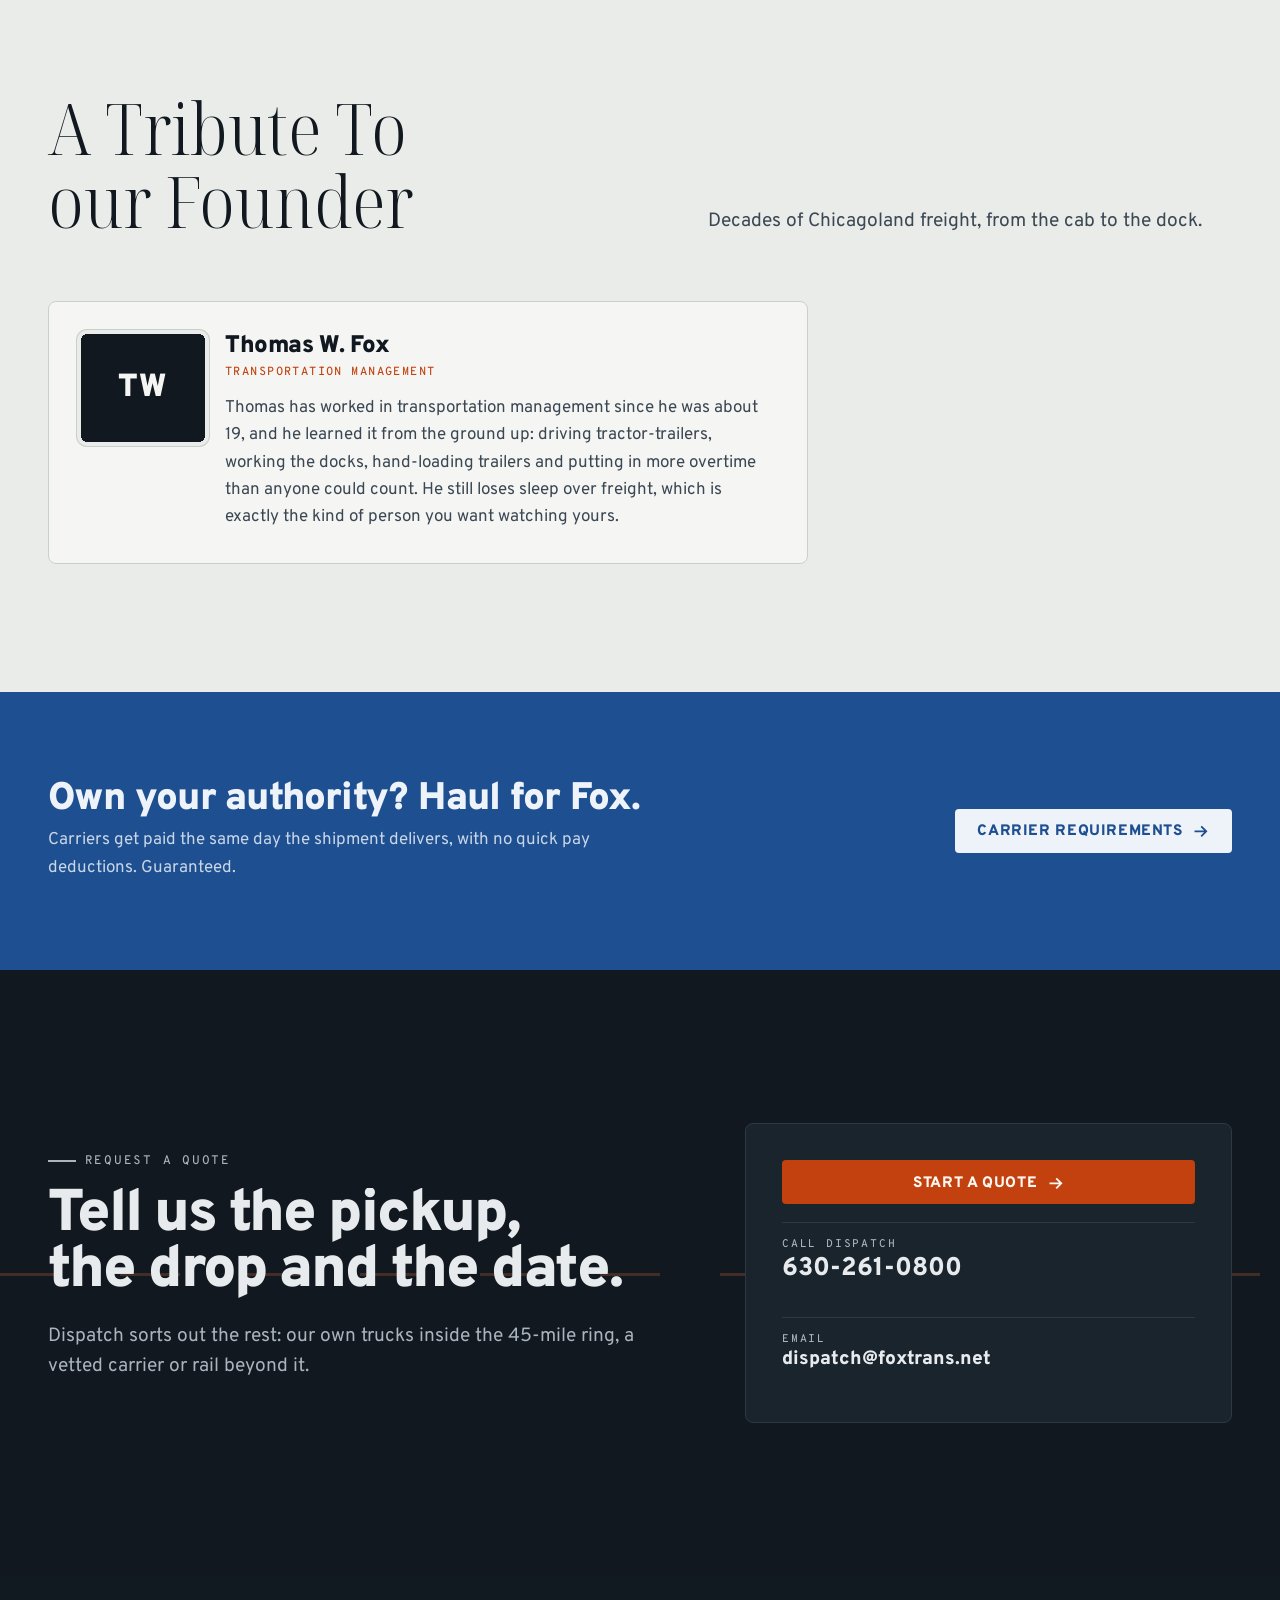
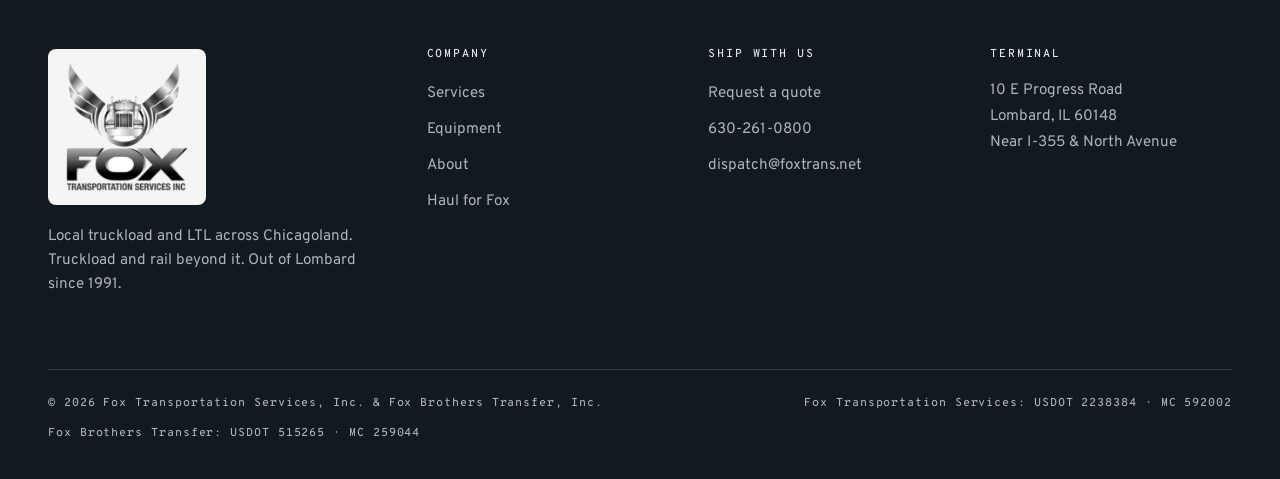
==== commit e39feea0: "Footer: add Fox Brothers Transfer USDOT and MC numbers Co-Authored-By: Claude Opus 5.5 <noreply@anth" ====
--- a/fox-transportation/index.html
+++ b/fox-transportation/index.html
@@ -269,6 +269,7 @@
 <div class="foot__legal">
 <span>© <span data-year>2026</span> Fox Transportation Services, Inc. &amp; Fox Brothers Transfer, Inc.</span>
 <span>Fox Transportation Services: USDOT 2238384 · MC 592002</span>
+<span>Fox Brothers Transfer: USDOT 515265 · MC 259044</span>
 </div>
 </div>
 </footer>
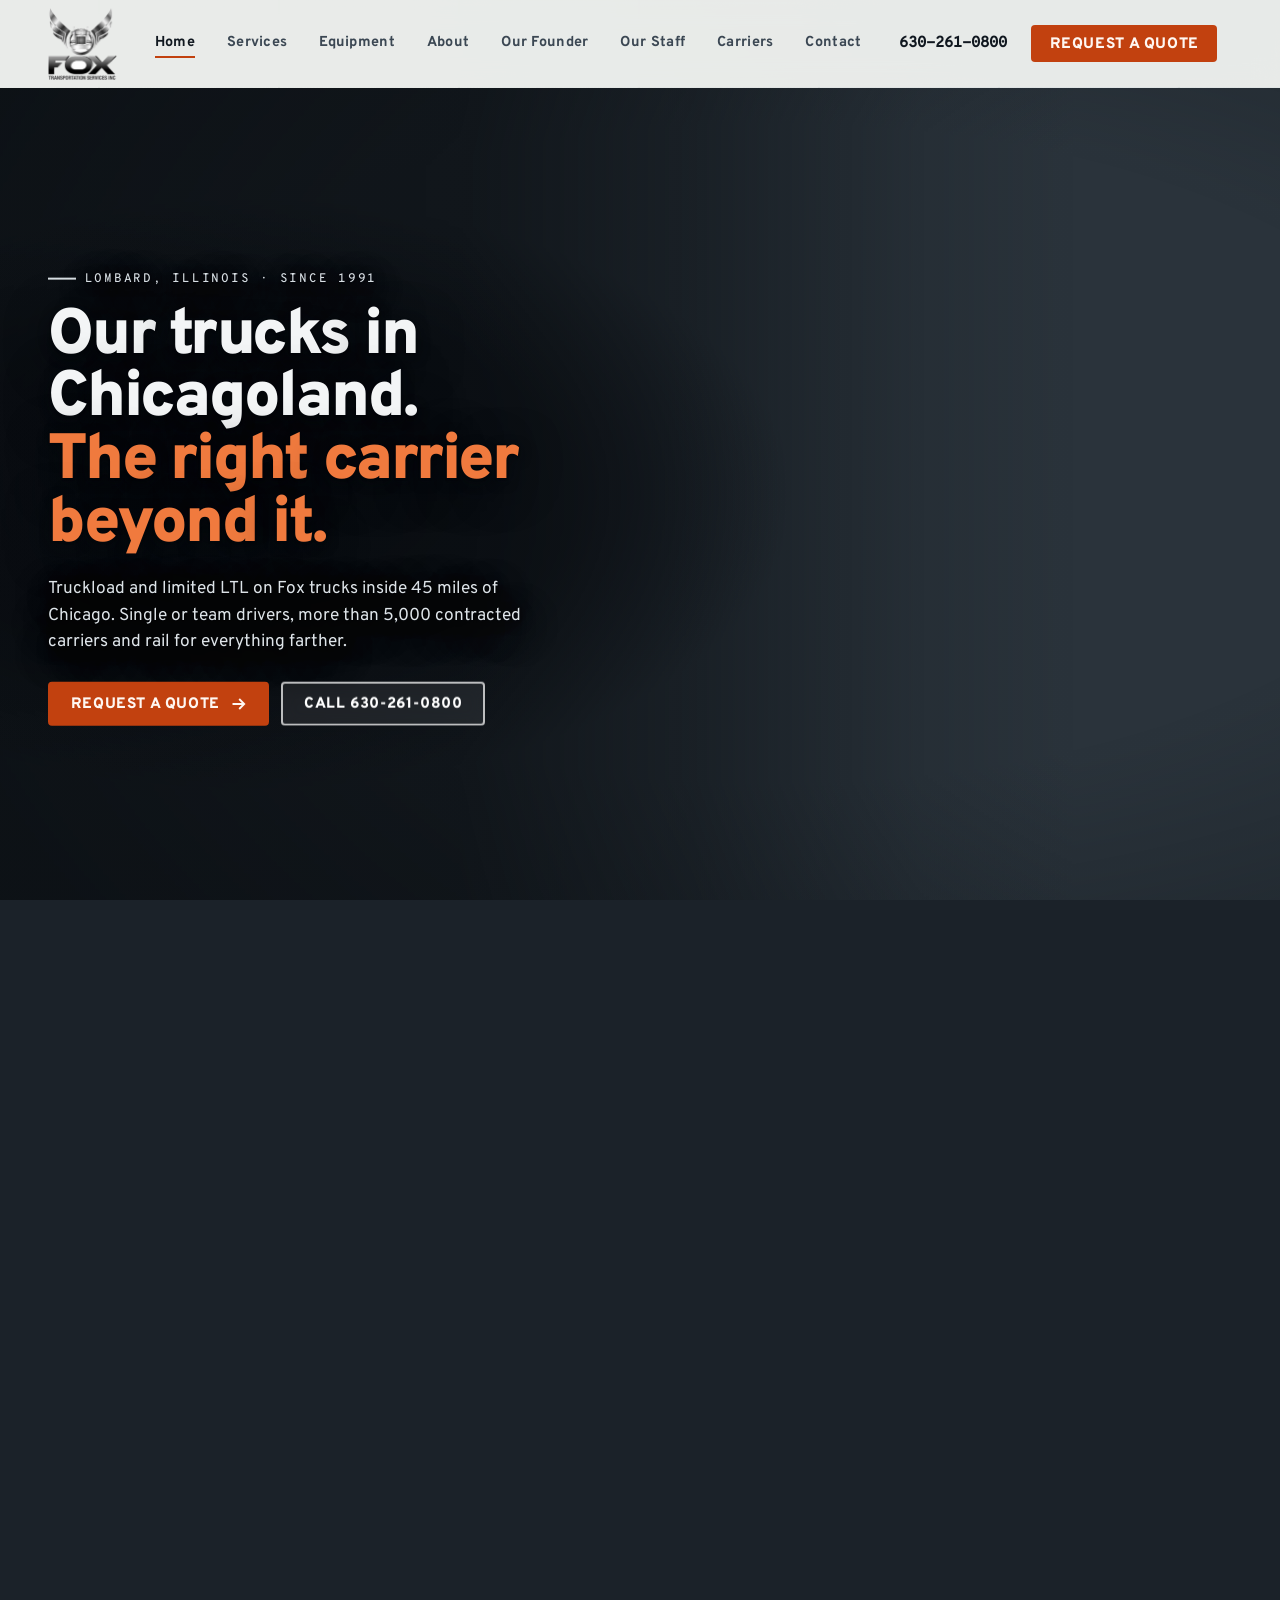
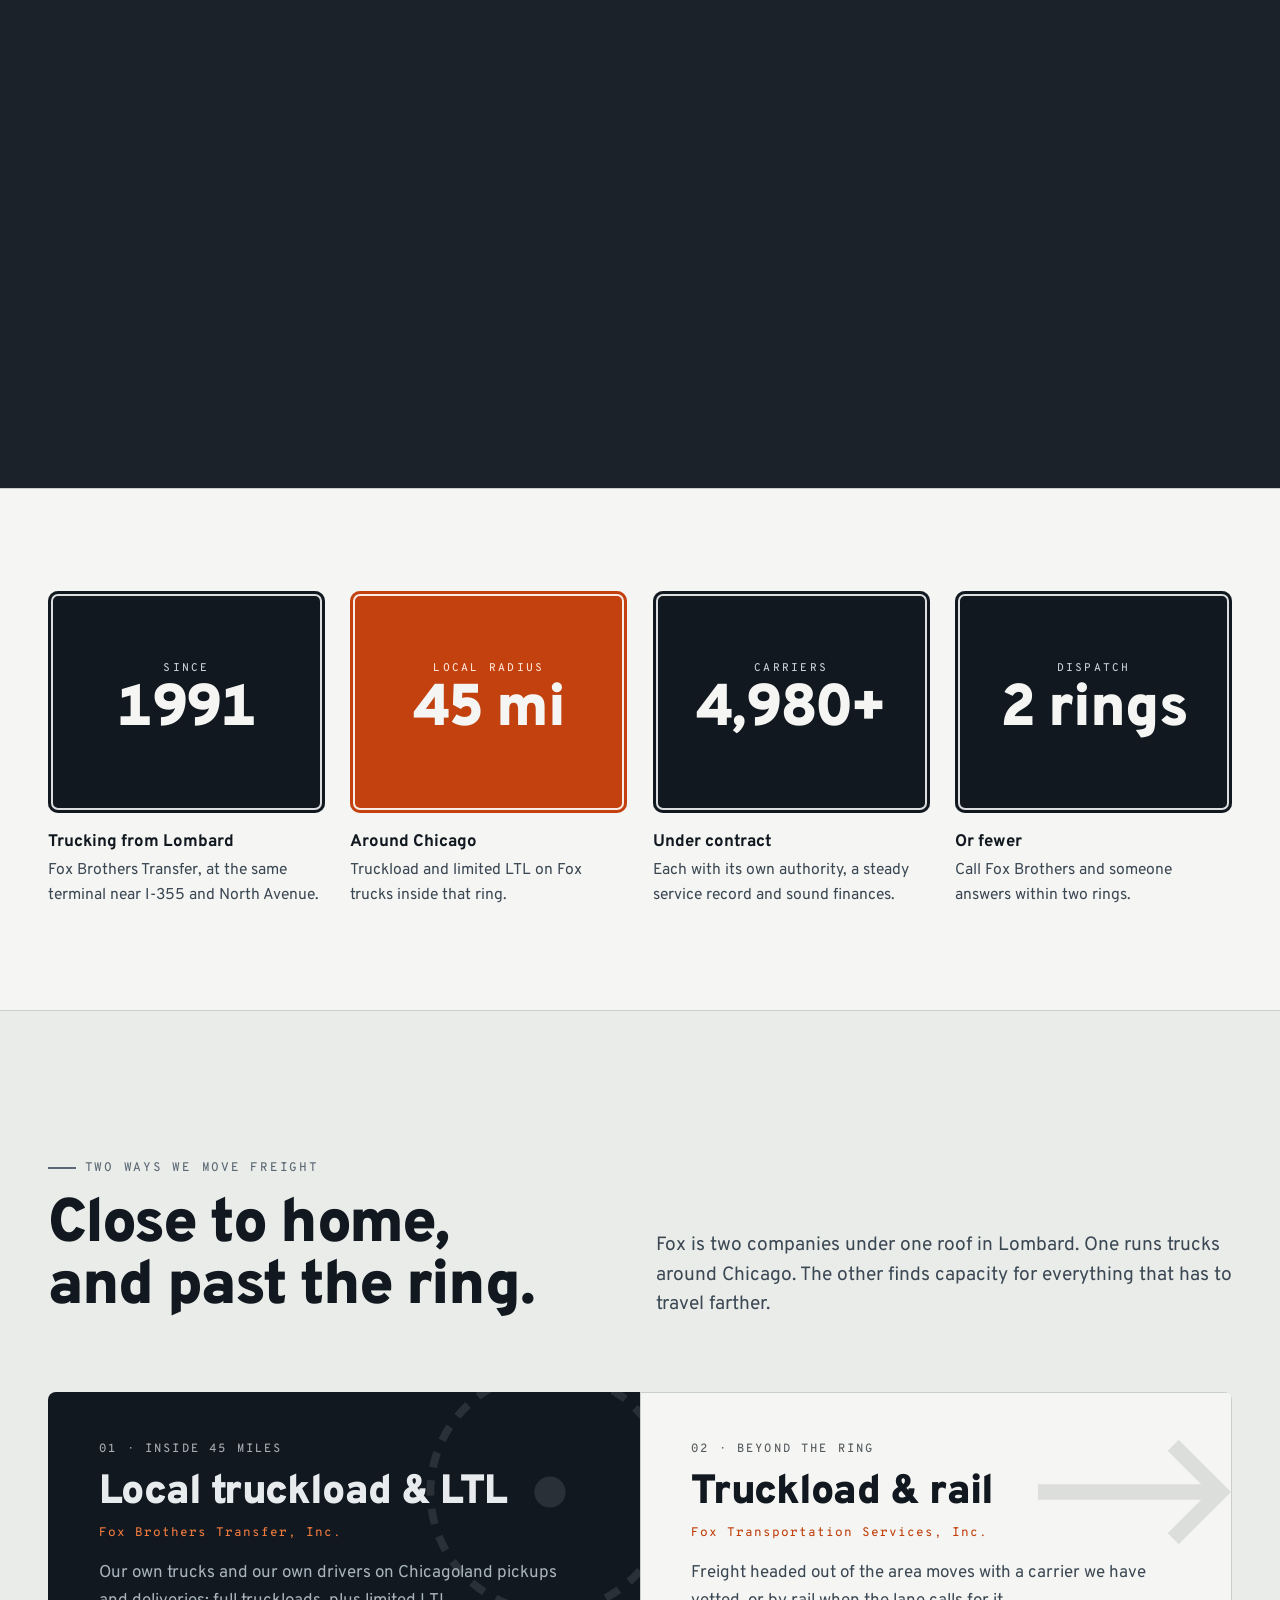
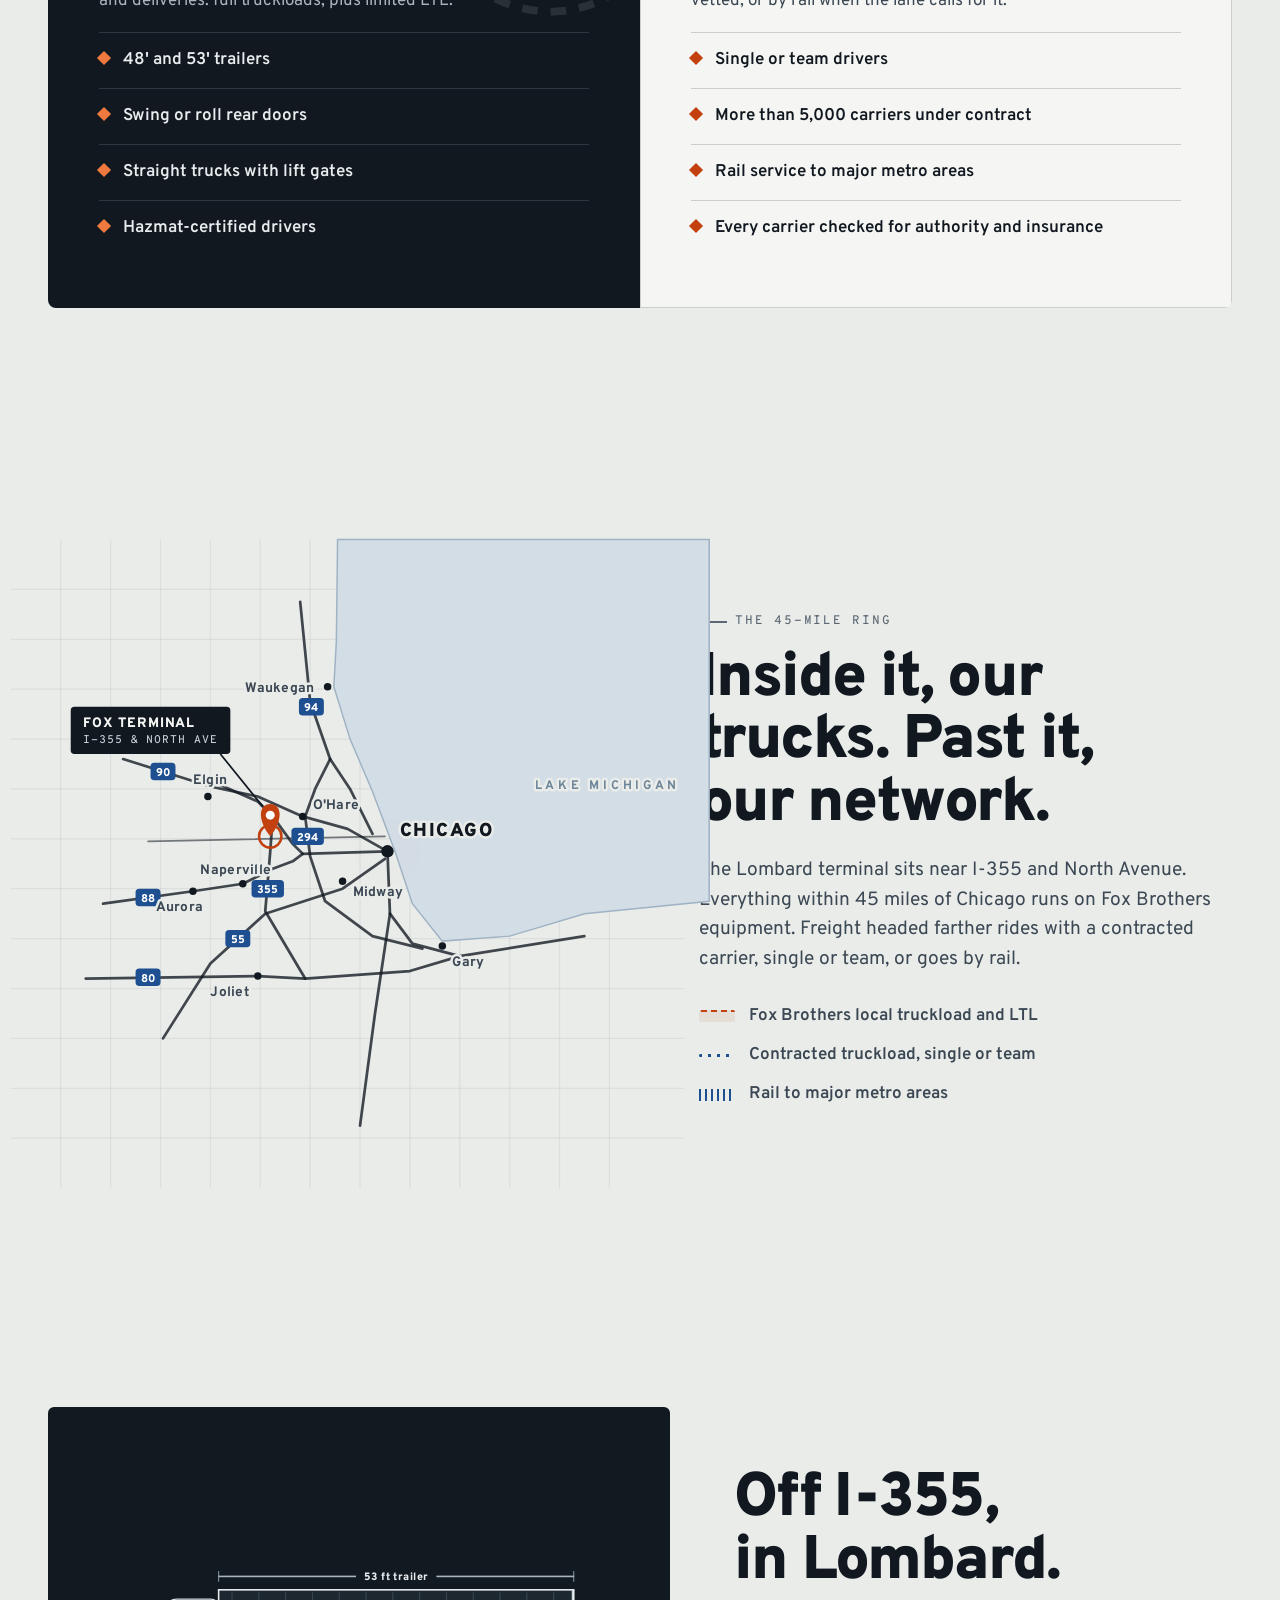
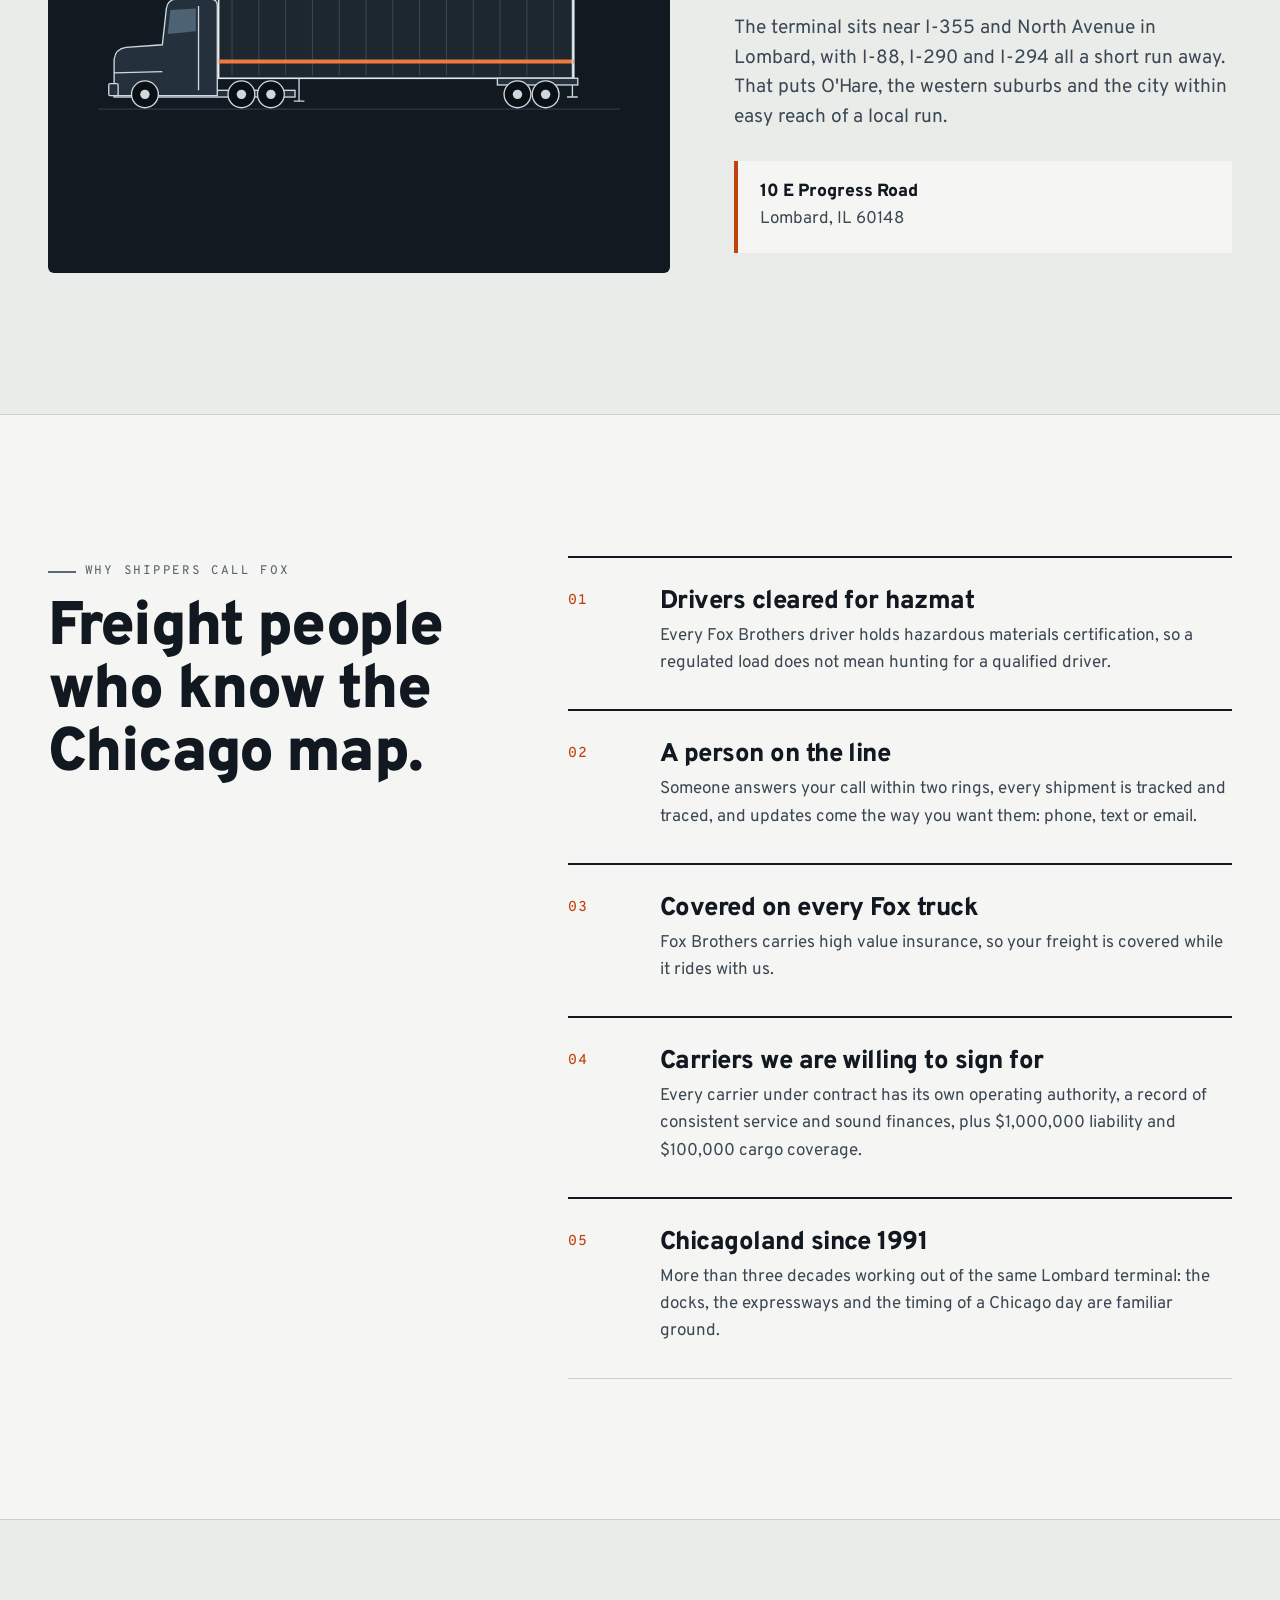
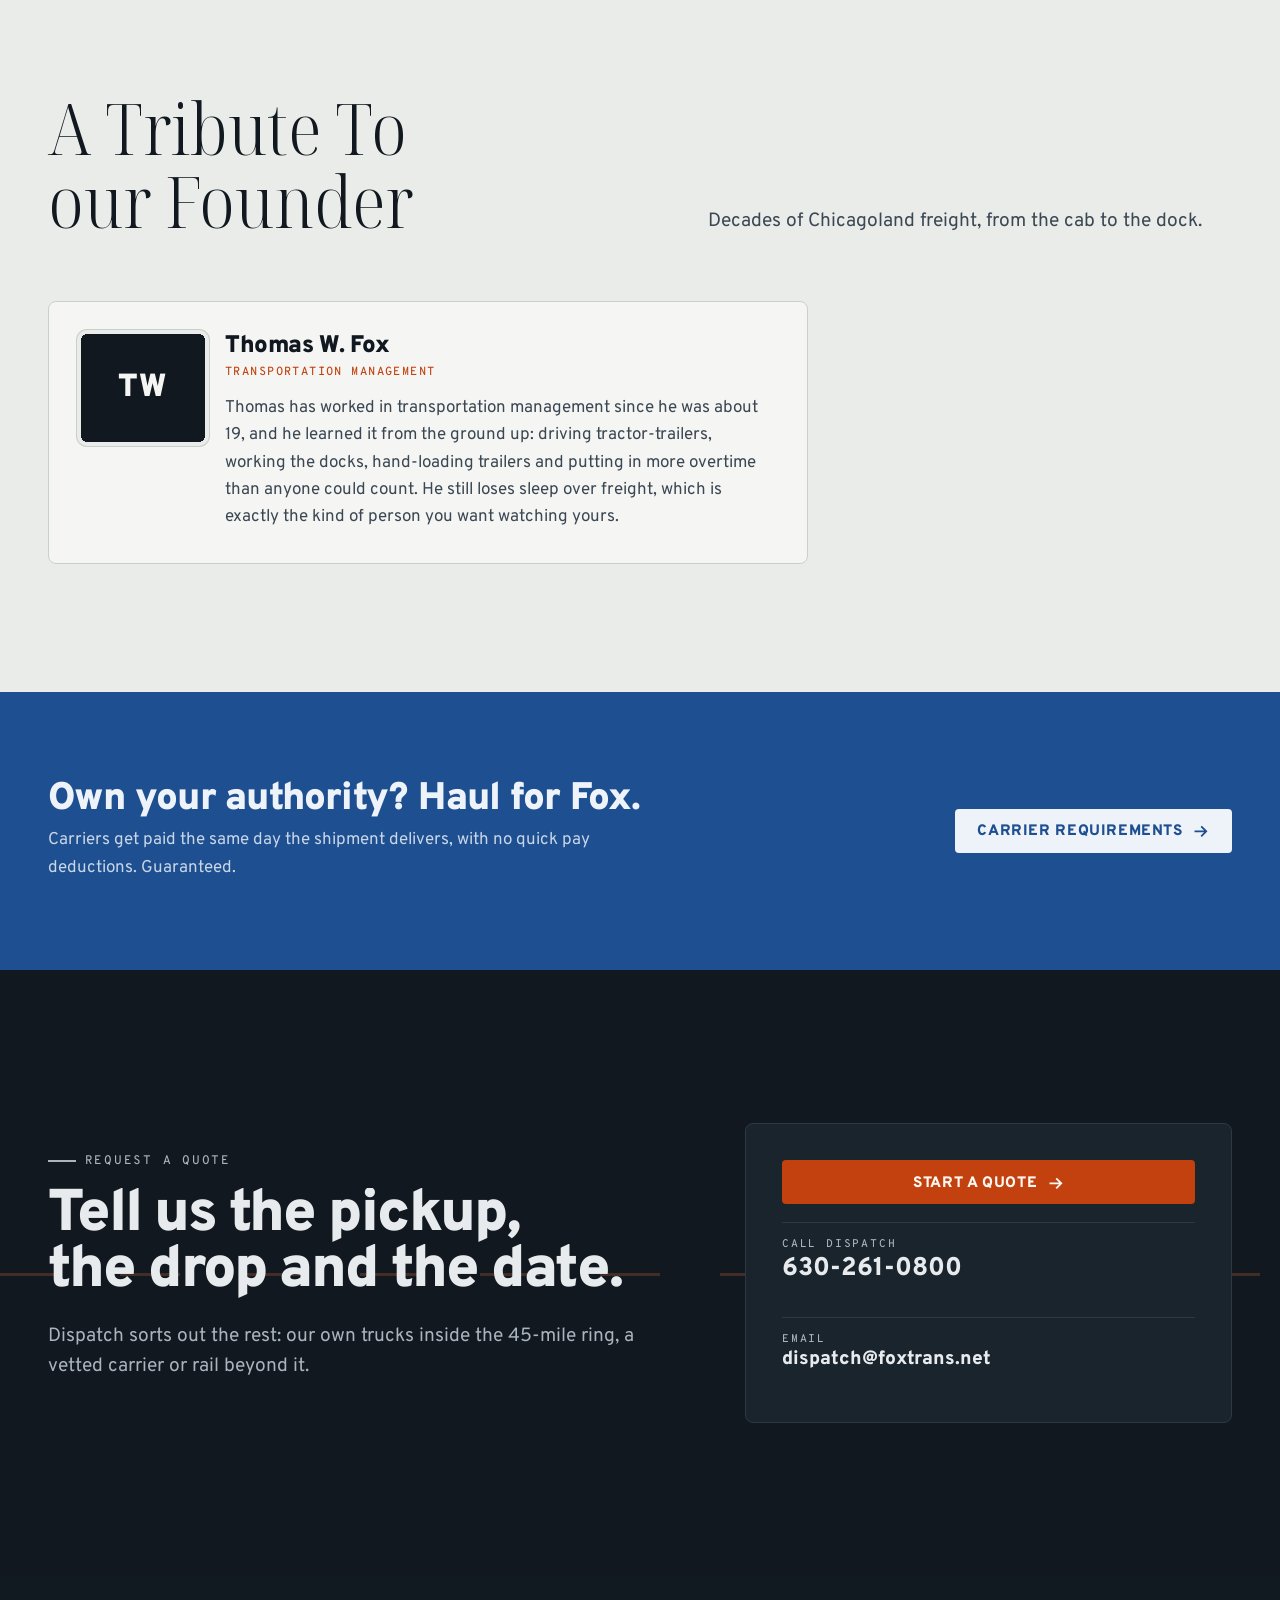
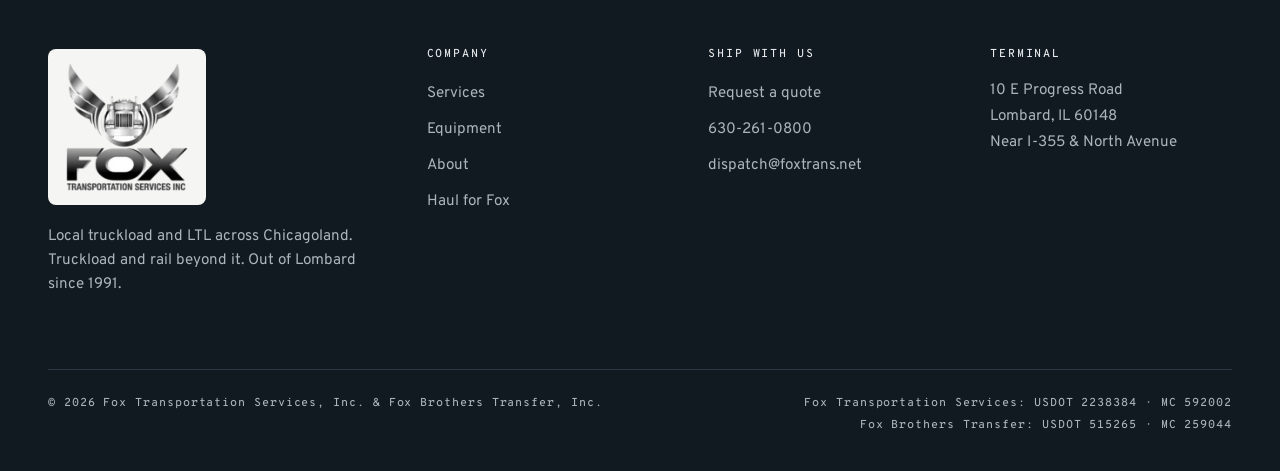
==== commit 5474bc28: "Footer authority numbers for both companies; new photo for Thomas W. Fox Co-Authored-By: Claude Opus" ====
--- a/fox-transportation/index.html
+++ b/fox-transportation/index.html
@@ -222,7 +222,7 @@
 <div class="team__head"><div><p class="kicker" data-reveal>Who runs Fox</p><h2 id="team-h" class="h-lg h-founders" data-reveal>A Tribute To our Founder</h2></div>
 <p class="lede" data-reveal style="--d:.15s">Decades of Chicagoland freight, from the cab to the dock.</p></div>
 <div class="team__grid"><article class="person" data-reveal style="--d:0.0s">
-<div class="person__photo"><img src="https://d2ol7oe51mr4n9.cloudfront.net/user_3InJjoRwe0fRAqbB5OrU49Jvmiy/3b7be492-89e2-4a21-8581-4a2c9b8ad8d8.png" alt="Portrait of Thomas W. Fox" width="150" height="130" loading="lazy" decoding="async"></div>
+<div class="person__photo"><img src="https://fox-transportation.floot.app/_cdn/static/7f535516-86eb-442d-9297-dbc9da1545b0-thomas-fox-2.jpg" alt="Portrait of Thomas W. Fox" width="150" height="130" loading="lazy" decoding="async"></div>
 <div class="person__body"><h3>Thomas W. Fox</h3><span class="person__role">Transportation management</span><p>Thomas has worked in transportation management since he was about 19, and he learned it from the ground up: driving tractor-trailers, working the docks, hand-loading trailers and putting in more overtime than anyone could count. He still loses sleep over freight, which is exactly the kind of person you want watching yours.</p></div>
 </article></div>
 </div>
@@ -268,8 +268,7 @@
 </div>
 <div class="foot__legal">
 <span>© <span data-year>2026</span> Fox Transportation Services, Inc. &amp; Fox Brothers Transfer, Inc.</span>
-<span>Fox Transportation Services: USDOT 2238384 · MC 592002</span>
-<span>Fox Brothers Transfer: USDOT 515265 · MC 259044</span>
+<span class="foot__auth"><span>Fox Transportation Services: <span class="nw">USDOT 2238384 · MC 592002</span></span><span>Fox Brothers Transfer: <span class="nw">USDOT 515265 · MC 259044</span></span></span>
 </div>
 </div>
 </footer>
--- a/fox-transportation/assets/css/site.css
+++ b/fox-transportation/assets/css/site.css
@@ -687,3 +687,8 @@
 .staff__card:hover .staff__photo img { transform: scale(1.03); }
 .staff__name { margin: 16px 0 0; font: 900 1.3rem/1.2 var(--f-display); }
 .staff__role { margin: 6px 0 0; font: 500 .74rem/1.4 var(--f-mono); letter-spacing: .12em; text-transform: uppercase; color: var(--fox); }
+
+/* ---------- Footer authority numbers ---------- */
+.foot__auth { display: grid; gap: 4px; }
+.nw { white-space: nowrap; }
+@media (min-width: 761px) { .foot__auth { justify-items: end; text-align: right; } }
